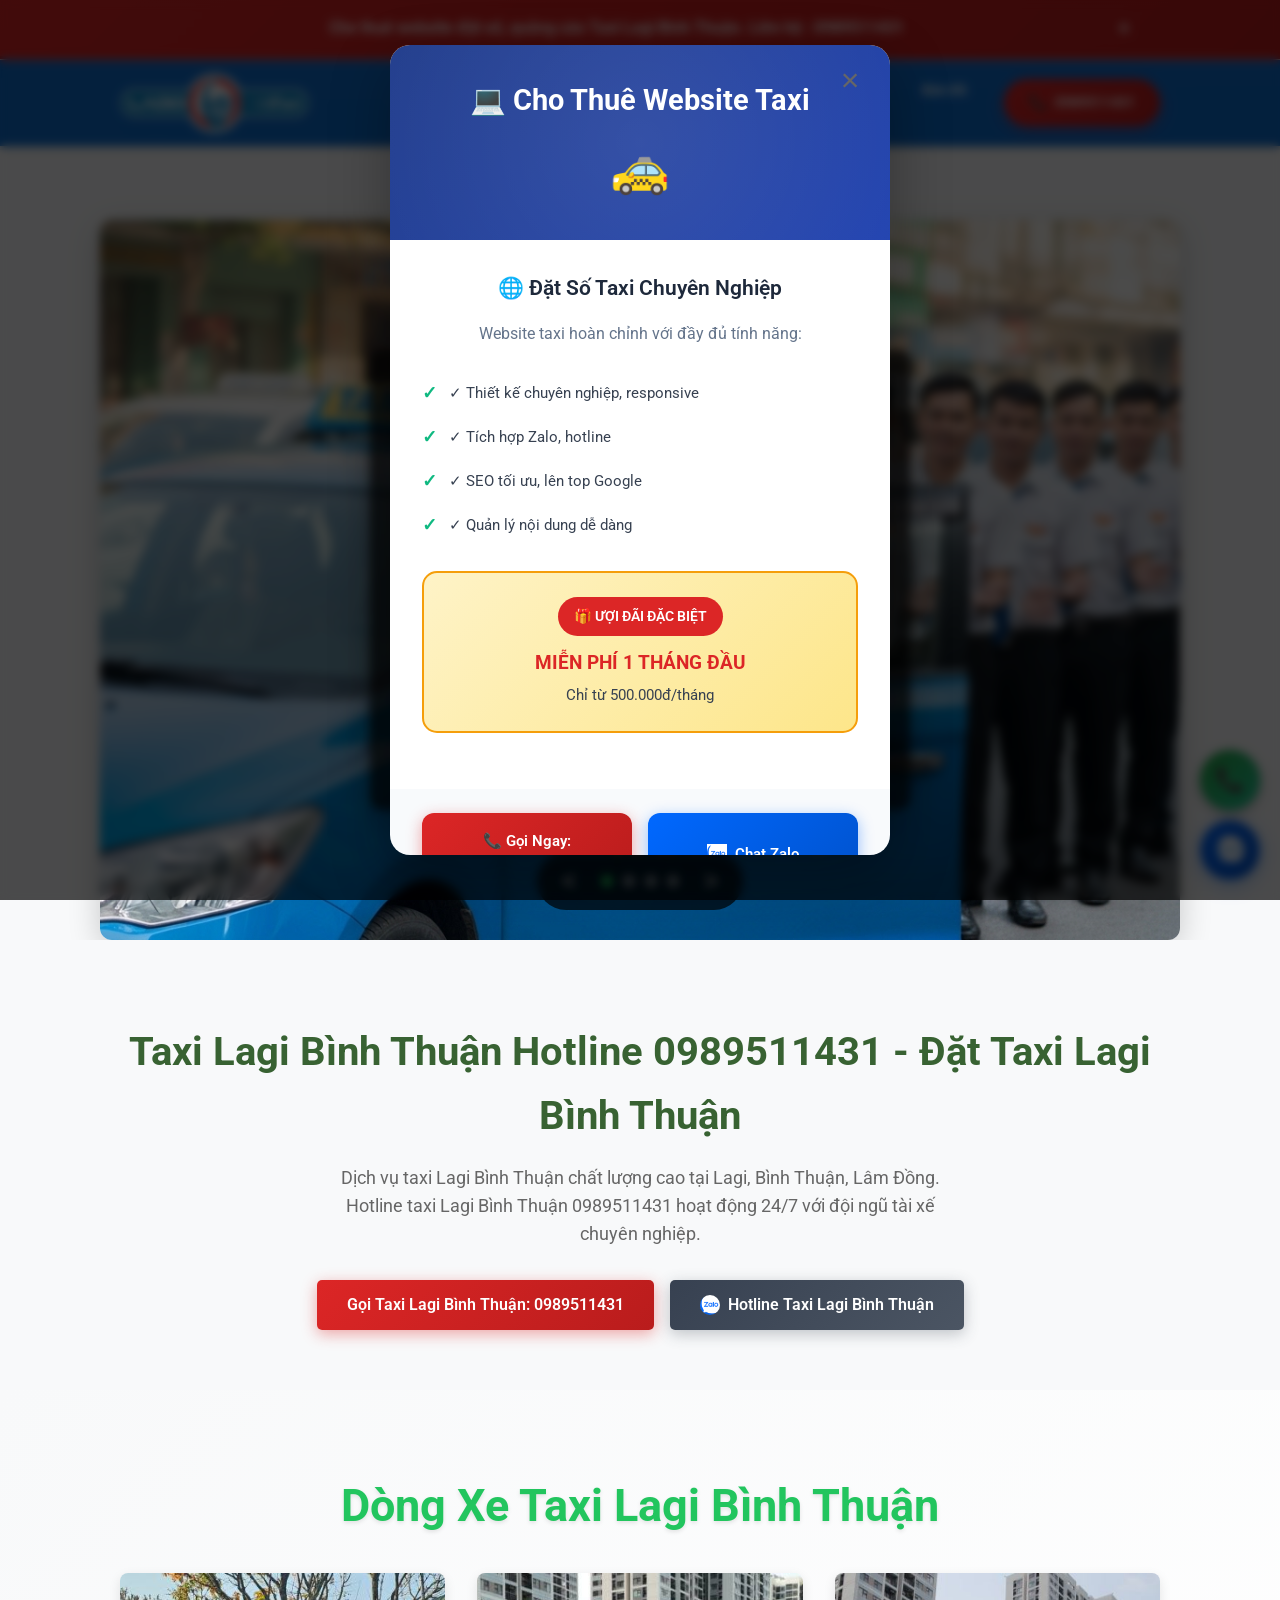
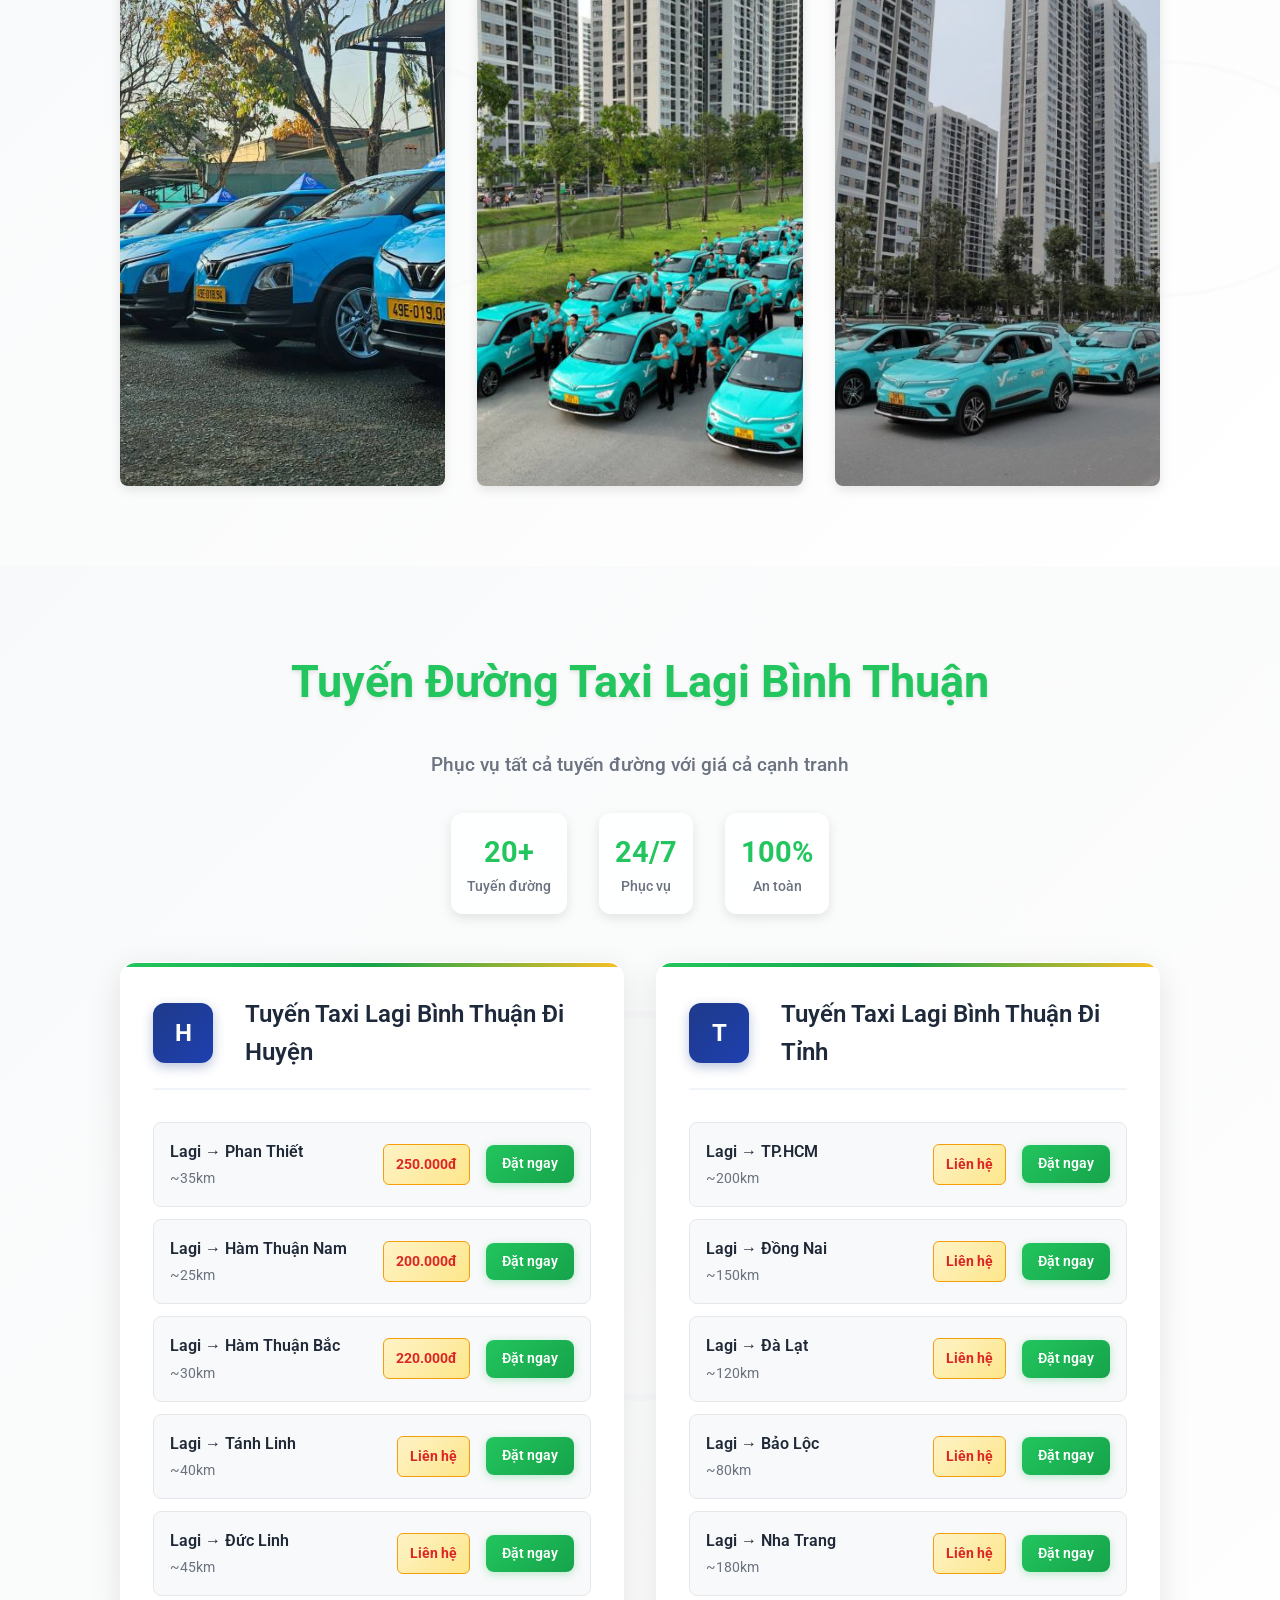
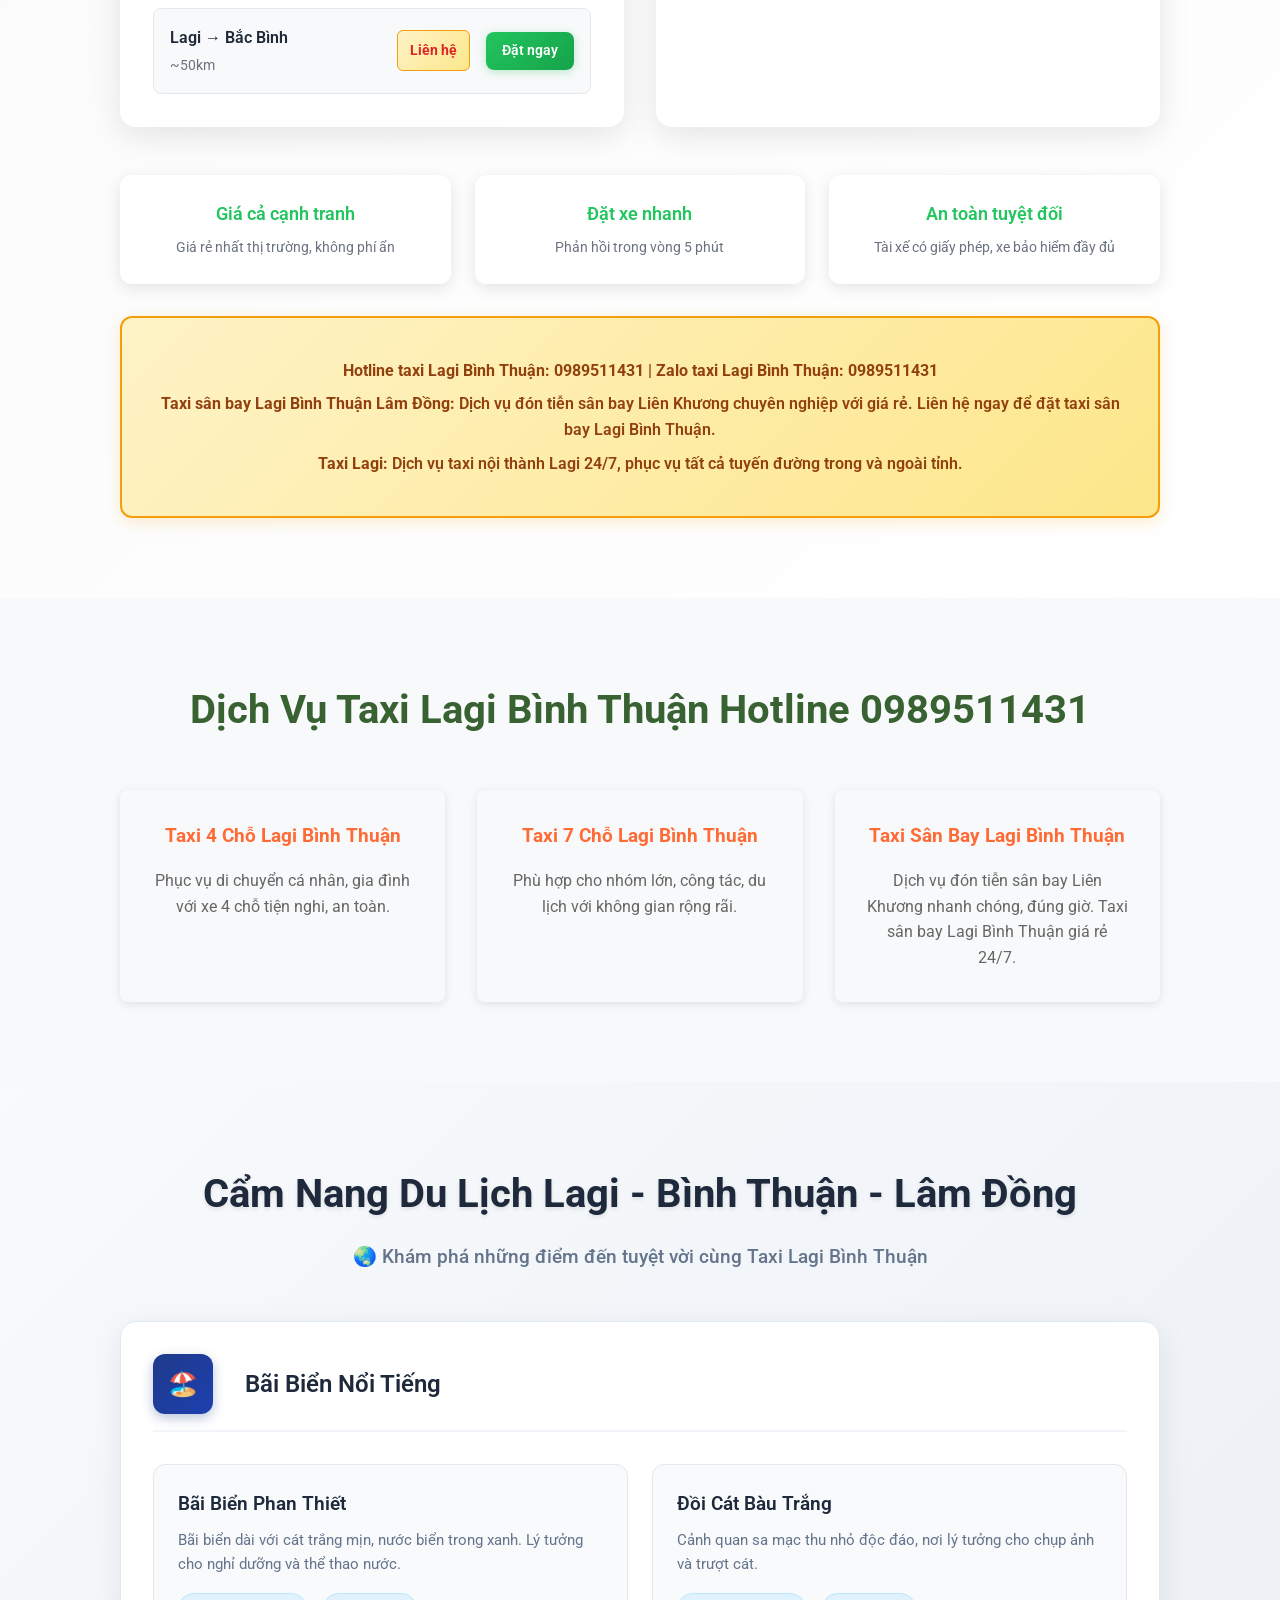
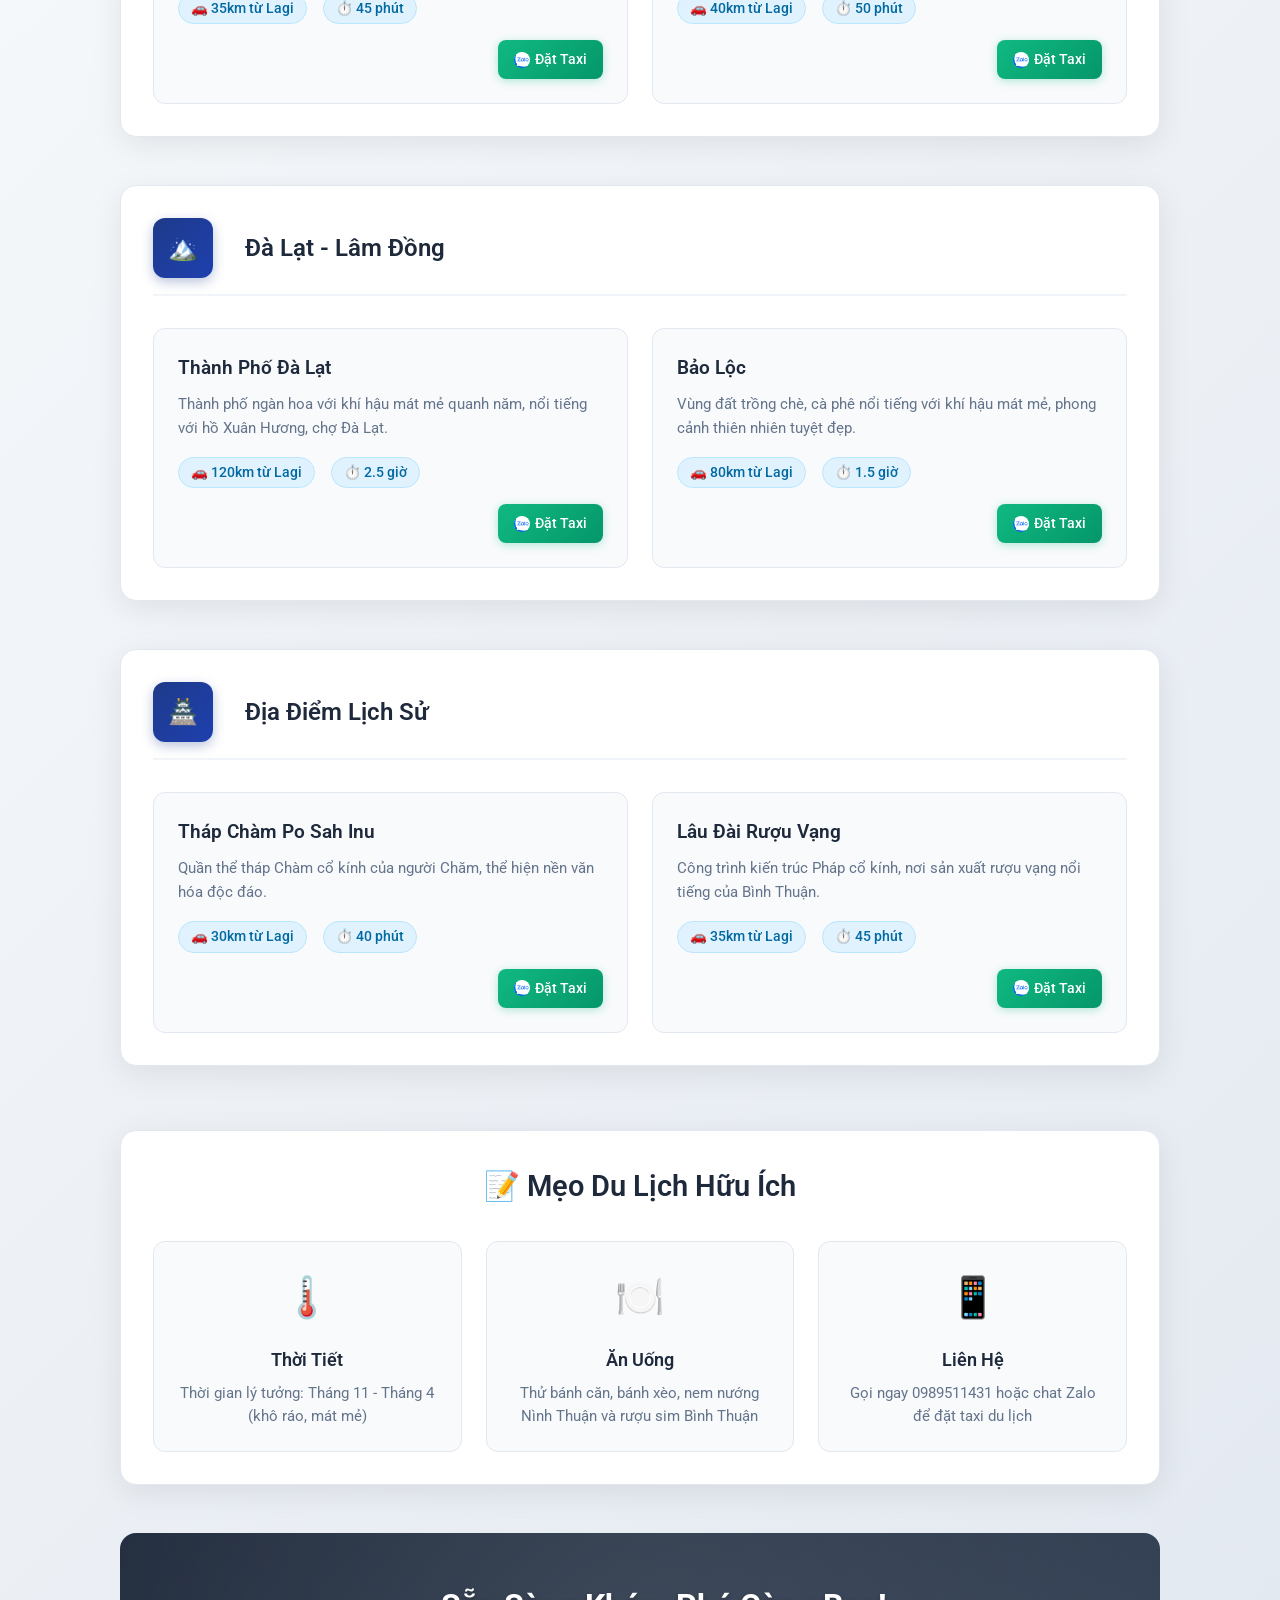
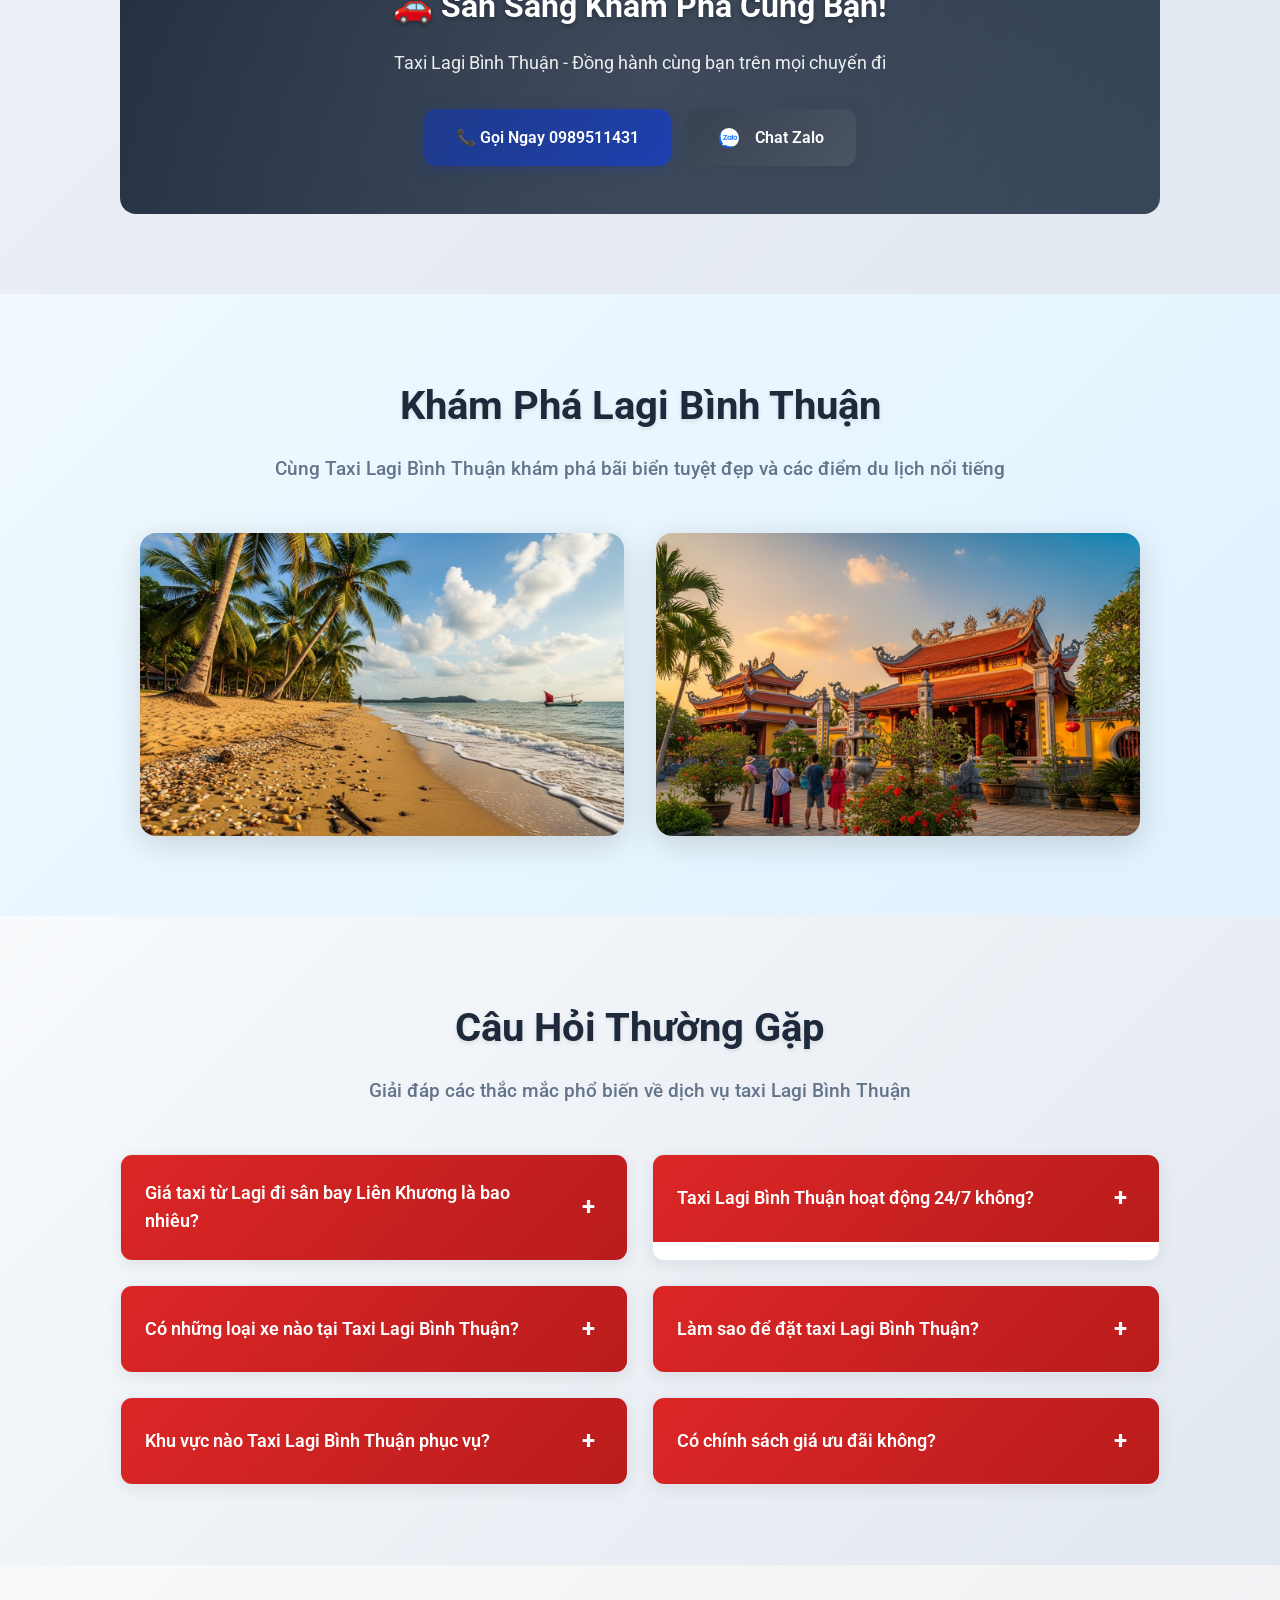
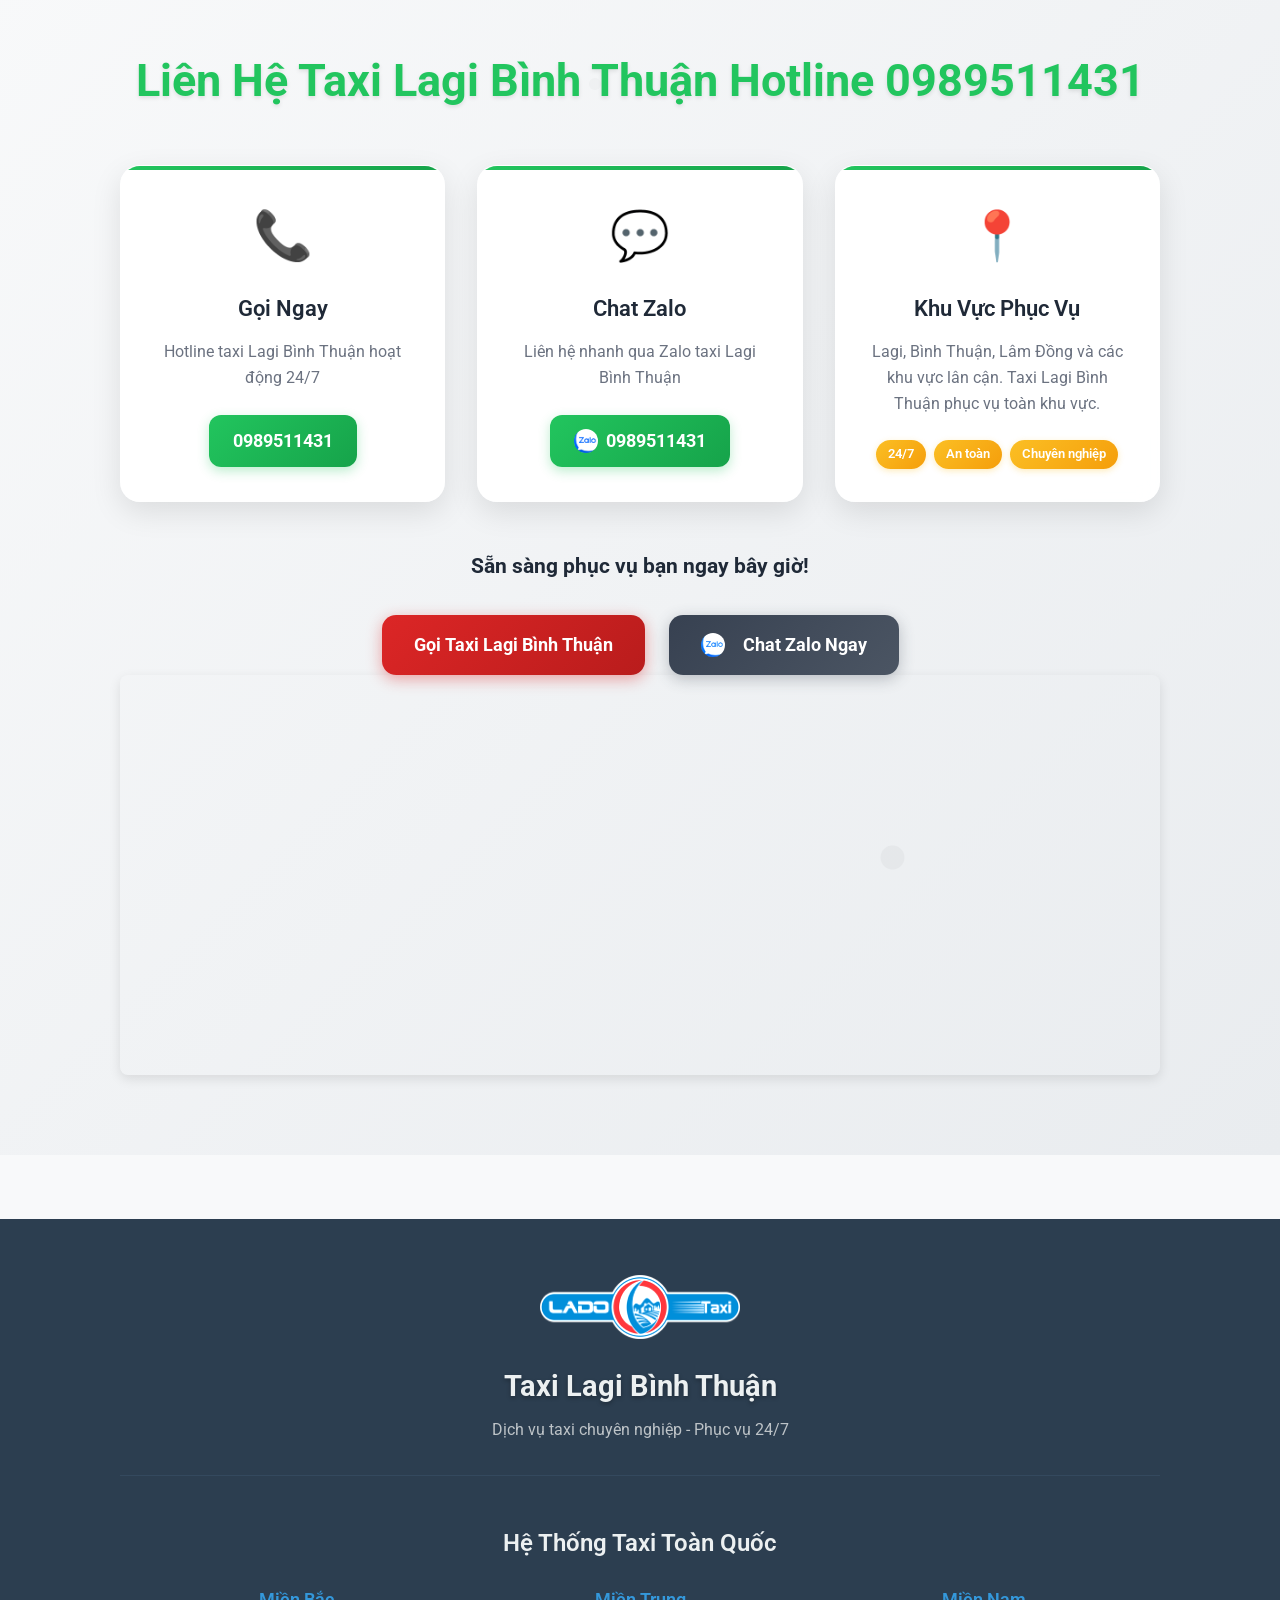
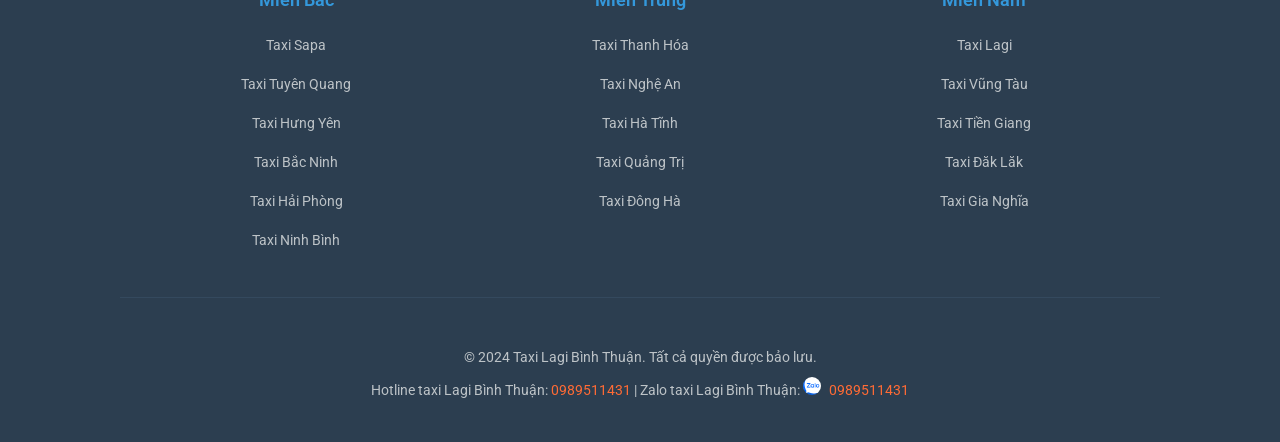
==== index.html @ 353d8f66 "add lagi" ====
i<!DOCTYPE html>
<html lang="vi">

<head>
    <meta charset="UTF-8">
    <meta name="viewport" content="width=device-width, initial-scale=1.0">
    <title>Số Taxi Lagi Bình Thuận - Taxi Lagi Bình Thuận Lâm Đồng Hotline 0989511431 | Đặt Taxi Lagi</title>
    <meta name="description"
        content="Số Taxi Lagi Bình Thuận 0989511431 - Taxi Lagi Bình Thuận Lâm Đồng chuyên nghiệp. Đặt taxi Lagi 24/7 tại Lagi, Bình Thuận, Lâm Đồng. Dịch vụ đón tiễn sân bay, nội thành, tuyến huyện với giá rẻ. Hotline 0989511431.">
    <meta name="keywords"
        content="số taxi lagi bình thuận, taxi lagi bình thuận lâm đồng, hotline taxi lagi bình thuận, đặt taxi lagi bình thuận, taxi lagi, taxi bình thuận, taxi lâm đồng, taxi sân bay">
    <meta name="robots" content="index, follow">
    <link rel="canonical" href="https://taxilagi.vn/">
    <link rel="amphtml" href="./index.amp.html">
    <link rel="preconnect" href="https://fonts.googleapis.com">
    <link rel="preconnect" href="https://fonts.gstatic.com" crossorigin>
    <link href="https://fonts.googleapis.com/css2?family=Roboto:wght@300;400;500;700&display=swap" rel="stylesheet">
    <link rel="stylesheet" href="styles.css?v=1">
    <link rel="icon" href="./assets/images/logo_01.png" type="image/png">
    <link rel="apple-touch-icon" href="./assets/images/logo_01.png">
    <meta name="google-site-verification" content="6LZp0FTKbeqHeL1BxJESJNevEam851pwO8Pg2lVCARI" />
    <!-- Structured Data JSON-LD for LocalBusiness -->
    <script type="application/ld+json">
    {
      "@context": "https://schema.org",
      "@type": "LocalBusiness",
      "name": "Taxi Lagi Bình Thuận",
      "description": "Dịch vụ taxi chuyên nghiệp tại Lagi, Bình Thuận, Lâm Đồng với hotline 0989511431",
      "url": "https://taxilagi.vn/",
      "telephone": "+84-989-511-431",
      "address": {
        "@type": "PostalAddress",
        "streetAddress": "105 Lê Minh Công, Phước Lộc, Lagi",
        "addressLocality": "Lagi",
        "addressRegion": "Bình Thuận",
        "postalCode": "77000",
        "addressCountry": "VN"
      },
      "geo": {
        "@type": "GeoCoordinates",
        "latitude": 10.6667,
        "longitude": 107.7833
      },
      "openingHours": "Mo-Sa 00:00-23:59",
      "priceRange": "$$",
      "aggregateRating": {
        "@type": "AggregateRating",
        "ratingValue": "4.8",
        "reviewCount": "150"
      },
      "serviceArea": {
        "@type": "Place",
        "name": "Lagi, Bình Thuận, Lâm Đồng và các khu vực lân cận"
      },
      "offers": [
        {
          "@type": "Offer",
          "name": "Taxi Nội Thành",
          "description": "Dịch vụ taxi trong thị xã Lagi"
        },
        {
          "@type": "Offer",
          "name": "Taxi Sân Bay",
          "description": "Đón tiễn sân bay Liên Khương"
        },
        {
          "@type": "Offer",
          "name": "Taxi Tuyến Huyện",
          "description": "Dịch vụ taxi đến các huyện lân cận"
        }
      ],
      "contactPoint": {
        "@type": "ContactPoint",
        "telephone": "+84-989-511-431",
        "contactType": "customer service",
        "availableLanguage": "Vietnamese",
        "hoursAvailable": "Mo-Sa 00:00-23:59"
      },
      "sameAs": [
        "https://zalo.me/0989511431",
        "https://taxilagi.vn/"
      ]
    }
    </script>

    <!-- Additional JSON-LD for Phone Display -->
    <script type="application/ld+json">
    {
      "@context": "https://schema.org",
      "@type": "Organization",
      "name": "Taxi Lagi Bình Thuận",
      "url": "https://taxilagi.vn/",
      "telephone": "+84-989-511-431",
      "contactPoint": {
        "@type": "ContactPoint",
        "telephone": "+84-989-511-431",
        "contactType": "Taxi Service Hotline",
        "areaServed": "VN",
        "availableLanguage": "Vietnamese"
      }
    }
    </script>

    <!-- JSON-LD for Service with Phone -->
    <script type="application/ld+json">
    {
      "@context": "https://schema.org",
      "@type": "Service",
      "name": "Dịch vụ Taxi Lagi Bình Thuận",
      "description": "Taxi Lagi Bình Thuận - Dịch vứ taxi chuyên nghiệp với hotline 0989511431",
      "provider": {
        "@type": "LocalBusiness",
        "name": "Taxi Lagi Bình Thuận",
        "telephone": "+84-989-511-431"
      },
      "areaServed": {
        "@type": "Place",
        "name": "Lagi, Bình Thuận, Lâm Đồng và các khu vực lân cận"
      },
      "serviceType": "Taxi Service"
    }
    </script>

    <!-- FAQ Schema JSON-LD -->
    <script type="application/ld+json">
    {
      "@context": "https://schema.org",
      "@type": "FAQPage",
      "mainEntity": [
        {
          "@type": "Question",
          "name": "Giá taxi từ Lagi đi sân bay Liên Khương là bao nhiêu?",
          "acceptedAnswer": {
            "@type": "Answer",
            "text": "Giá taxi từ Lagi đi sân bay Liên Khương khoảng 800.000 - 1.200.000đ tùy loại xe. Thời gian di chuyển khoảng 2.5-3 giờ. Liên hệ 0989511431 để được báo giá chính xác."
          }
        },
        {
          "@type": "Question",
          "name": "Taxi Lagi Bình Thuận hoạt động 24/7 không?",
          "acceptedAnswer": {
            "@type": "Answer",
            "text": "Có, dịch vụ taxi Lagi Bình Thuận hoạt động 24/7 tất cả các ngày trong tuần. Bạn có thể gọi hotline 0989511431 bất cứ lúc nào để đặt xe."
          }
        },
        {
          "@type": "Question",
          "name": "Có những loại xe nào tại Taxi Lagi Bình Thuận?",
          "acceptedAnswer": {
            "@type": "Answer",
            "text": "Chúng tôi có đầy đủ các loại xe: Taxi 4 chỗ (sedan), taxi 7 chỗ (SUV/MPV) và xe 16 chỗ cho nhóm đông người. Tất cả đều được bảo dưỡng định kỳ và có điều hòa."
          }
        },
        {
          "@type": "Question",
          "name": "Làm sao để đặt taxi Lagi Bình Thuận?",
          "acceptedAnswer": {
            "@type": "Answer",
            "text": "Bạn có thể đặt xe qua: 1) Gọi hotline 0989511431, 2) Nhắn tin Zalo 0989511431, 3) Đặt trực tiếp tại địa chỉ 105 Lê Minh Công, Phước Lộc, Lagi."
          }
        },
        {
          "@type": "Question",
          "name": "Khu vực nào Taxi Lagi Bình Thuận phục vụ?",
          "acceptedAnswer": {
            "@type": "Answer",
            "text": "Chúng tôi phục vụ toàn bộ Lagi, Bình Thuận, Lâm Đồng và các khu vực lân cận. Bao gồm: nội thành, tuyến huyện, đón tiễn sân bay và tour du lịch."
          }
        },
        {
          "@type": "Question",
          "name": "Có chính sách giá ưu đãi không?",
          "acceptedAnswer": {
            "@type": "Answer",
            "text": "Có, chúng tôi có giá ưu đãi cho khách hàng thân thiết, đặt xe theo nhóm và các chuyến đi dài ngày. Liên hệ 0989511431 để được tư vấn giá tốt nhất."
          }
        }
      ]
    }
    </script>

    <!-- Open Graph Meta Tags -->
    <meta property="og:type" content="website">
    <meta property="og:title"
        content="Số Taxi Lagi Bình Thuận - Taxi Lagi Bình Thuận Lâm Đồng Hotline 0989511431 | Đặt Taxi Lagi">
    <meta property="og:description"
        content="Số Taxi Lagi Bình Thuận 0989511431 - Taxi Lagi Bình Thuận Lâm Đồng chuyên nghiệp. Đặt taxi Lagi 24/7 tại Lagi, Bình Thuận, Lâm Đồng. Dịch vụ đón tiễn sân bay, nội thành, tuyến huyện với giá rẻ.">
    <meta property="og:url" content="https://taxilagi.vn/">
    <meta property="og:image" content="./assets/images/logo_01.png">
    <meta property="og:image:width" content="1200">
    <meta property="og:image:height" content="630">
    <meta property="og:site_name" content="Taxi Lagi Bình Thuận">
    <meta property="og:locale" content="vi_VN">

    <!-- Twitter Cards Meta Tags -->
    <meta name="twitter:card" content="summary_large_image">
    <meta name="twitter:title"
        content="Số Taxi Lagi Bình Thuận - Taxi Lagi Bình Thuận Lâm Đồng Hotline 0989511431 | Đặt Taxi Lagi">
    <meta name="twitter:description"
        content="Số Taxi Lagi Bình Thuận 0989511431 - Taxi Lagi Bình Thuận Lâm Đồng chuyên nghiệp. Đặt taxi Lagi 24/7 tại Lagi, Bình Thuận, Lâm Đồng. Dịch vụ đón tiễn sân bay, nội thành, tuyến huyện với giá rẻ.">
    <meta name="twitter:image" content="./assets/images/logo_01.png">
    <meta name="twitter:site" content="@taxilagi">

    <!-- Google tag (gtag.js) -->
    <script async src="https://www.googletagmanager.com/gtag/js?id=G-SDT6K5YHJL"></script>
    <script>
        window.dataLayer = window.dataLayer || [];
        function gtag() { dataLayer.push(arguments); }
        gtag('js', new Date());

        gtag('config', 'G-SDT6K5YHJL');
    </script>
</head>

<body>
    <h1 style="display:none;">Số Taxi Lagi Bình Thuận - Taxi Lagi Bình Thuận Lâm Đồng Hotline 0989511431</h1>

    <!-- Notification Banner -->
    <div id="notification-banner" class="notification-banner">
        <div class="container">
            <div class="notification-content">
                <span class="notification-text">Cho thuê website đặt số, quảng cáo Taxi Lagi Bình Thuận. Liên hệ :
                    0989511431</span>
                <button class="notification-close" aria-label="Đóng thông báo">&times;</button>
            </div>
        </div>
    </div>

    <header>
        <div class="container">
            <h1 class="logo" id="company-name" alt="Taxi Lagi Bình Thuận Logo" title="Taxi Lagi Bình Thuận - Logo">
                <img src="./assets/images/logo_01.png" alt="Taxi Lagi Bình Thuận Logo" title="Taxi Lagi Bình Thuận - Logo">
            </h1>
            <nav>
                <ul>
                    <li><a href="#fleet">Dòng Xe</a></li>
                    <li><a href="#routes">Tuyến Đường</a></li>
                    <li><a href="#faq">Câu Hỏi</a></li>
                    <li><a href="#contact">Liên Hệ</a></li>
                    <li><a href="#map">Bản Đồ</a></li>
                    <li><a href="tel:0989511431" class="hotline-btn-nav" style="background: linear-gradient(135deg, #dc2626, #b91c1c); color: white; padding: 12px 25px; border-radius: 25px; text-decoration: none; font-weight: 600; display: flex; align-items: center; gap: 8px; box-shadow: 0 4px 15px rgba(220, 38, 38, 0.4); transition: all 0.3s ease;">
                        <span>📞</span>
                        <span>0989511431</span>
                    </a></li>
                </ul>
                <div class="hamburger">
                    <span></span>
                    <span></span>
                    <span></span>
                </div>
            </nav>
        </div>
    </header>

    <!-- Breadcrumb Navigation -->
    <nav class="breadcrumb" aria-label="Breadcrumb">
        <div class="container">
            <ol class="breadcrumb-list">
                <li class="breadcrumb-item">
                    <a href="/" class="breadcrumb-link">
                        <span>🏠</span>
                        <span>Trang chủ</span>
                    </a>
                </li>
                <li class="breadcrumb-item active">
                    <span class="breadcrumb-separator">/</span>
                    <span>Dịch vụ Taxi Lagi Bình Thuận</span>
                </li>
            </ol>
        </div>
    </nav>

    <!-- Hero Slider with Content Overlay for Desktop, Separate for Mobile -->
    <section id="home" class="hero">
        <div class="hero-slider">
            <div class="slide active">
                <img src="./assets/images/banner01.jpeg"
                    alt="Taxi Lagi Bình Thuận - Số Taxi Lagi Bình Thuận Hotline 0989511431 - Đặt Taxi Lagi"
                    title="Taxi Lagi Bình Thuận - Liên hệ đặt quảng cáo SĐT Taxi tại toàn website"
                    sizes="(max-width: 768px) 100vw, 1080px">
                <!-- Content overlay for desktop -->
                <div class="slide-content desktop-only">
                    <h2>Taxi Lagi Bình Thuận - Hotline Taxi Lagi Bình Thuận 0989511431</h2>
                    <p>Dịch vụ taxi Lagi Bình Thuận chất lượng cao tại Lagi, Bình Thuận, Lâm Đồng. Hotline taxi Lagi Bình Thuận 0989511431
                        luôn sẵn sàng phục vụ 24/7.</p>
                    <div class="cta-buttons">
                        <a href="tel:0989511431" class="btn btn-primary">Gọi Taxi Lagi Bình Thuận</a>
                        <a href="https://zalo.me/0989511431" class="btn btn-secondary" target="_blank" rel="noopener">
                            <img src="./assets/images/zalo.png" alt="Zalo - Taxi Lagi Bình Thuận" loading="lazy">
                            Chat Zalo
                        </a>
                    </div>
                </div>
                <!-- Content overlay for mobile -->
                <div class="slide-content mobile-only">
                    <h2>Taxi Lagi Bình Thuận - Hotline Taxi Lagi Bình Thuận 0989511431</h2>
                    <p>Dịch vụ taxi Lagi Bình Thuận chất lượng cao tại Lagi, Bình Thuận, Lâm Đồng. Hotline taxi Lagi Bình Thuận 0989511431
                        luôn sẵn sàng phục vụ 24/7.</p>
                    <div class="cta-buttons">
                        <a href="tel:0989511431" class="btn btn-primary">Gọi Taxi Lagi Bình Thuận</a>
                        <a href="https://zalo.me/0989511431" class="btn btn-secondary" target="_blank" rel="noopener">
                            <img src="./assets/images/zalo.png" alt="Zalo - Taxi Lagi Bình Thuận" loading="lazy">
                            Chat Zalo
                        </a>
                    </div>
                </div>
            </div>
            <div class="slide">
                <img src="./assets/images/banner02.webp"
                    alt="Taxi chuyên nghiệp Lagi Bình Thuận - Taxi Lagi - Taxi Lagi Bình Thuận" loading="lazy">
                <div class="slide-content desktop-only">
                    <h2>Taxi Chuyên Nghiệp Lagi Bình Thuận - Taxi Lagi</h2>
                    <p>Đội ngũ tài xế giàu kinh nghiệm, phương tiện hiện đại, phục vụ tận tâm. Taxi Lagi Bình Thuận chuyên nghiệp.
                    </p>
                    <div class="cta-buttons">
                        <a href="tel:0989511431" class="btn btn-primary">Gọi Taxi Lagi Bình Thuận</a>
                        <a href="https://zalo.me/0989511431" class="btn btn-secondary" target="_blank" rel="noopener">
                            <img src="./assets/images/zalo.png" alt="Zalo - Taxi Lagi Bình Thuận" loading="lazy">
                            Chat Zalo
                        </a>
                    </div>
                </div>
                <div class="slide-content mobile-only">
                    <h2>Taxi Chuyên Nghiệp Lagi Bình Thuận - Taxi Lagi</h2>
                    <p>Đội ngũ tài xế giàu kinh nghiệm, phương tiện hiện đại, phục vụ tận tâm. Taxi Lagi Bình Thuận chuyên nghiệp.
                    </p>
                    <div class="cta-buttons">
                        <a href="tel:0989511431" class="btn btn-primary">Gọi Taxi Lagi Bình Thuận</a>
                        <a href="https://zalo.me/0989511431" class="btn btn-secondary" target="_blank" rel="noopener">
                            <img src="./assets/images/zalo.png" alt="Zalo - Taxi Lagi Bình Thuận" loading="lazy">
                            Chat Zalo
                        </a>
                    </div>
                </div>
            </div>
            <div class="slide">
                <img src="./assets/lagi1.jpeg"
                    alt="Bãi biển Lagi Bình Thuận - Taxi Lagi Bình Thuận dẫn bạn khám phá vẻ đẹp biển cả" loading="lazy">
                <div class="slide-content desktop-only">
                    <h2>Khám Phá Bãi Biển Lagi Bình Thuận</h2>
                    <p>Cùng Taxi Lagi Bình Thuận khám phá những bãi biển tuyệt đẹp, nước biển trong xanh và cát trắng mịn. Dịch vụ đưa đón chuyên nghiệp, an toàn.</p>
                    <div class="cta-buttons">
                        <a href="tel:0989511431" class="btn btn-primary">Đặt Taxi Lagi Bình Thuận</a>
                        <a href="https://zalo.me/0989511431" class="btn btn-secondary" target="_blank" rel="noopener">
                            <img src="./assets/images/zalo.png" alt="Zalo - Taxi Lagi Bình Thuận" loading="lazy">
                            Liên Hệ
                        </a>
                    </div>
                </div>
                <div class="slide-content mobile-only">
                    <h2>Khám Phá Bãi Biển Lagi Bình Thuận</h2>
                    <p>Cùng Taxi Lagi Bình Thuận khám phá những bãi biển tuyệt đẹp, nước biển trong xanh và cát trắng mịn. Dịch vụ đưa đón chuyên nghiệp, an toàn.</p>
                    <div class="cta-buttons">
                        <a href="tel:0989511431" class="btn btn-primary">Đặt Taxi Lagi Bình Thuận</a>
                        <a href="https://zalo.me/0989511431" class="btn btn-secondary" target="_blank" rel="noopener">
                            <img src="./assets/images/zalo.png" alt="Zalo - Taxi Lagi Bình Thuận" loading="lazy">
                            Liên Hệ
                        </a>
                    </div>
                </div>
            </div>
            <div class="slide">
                <img src="./assets/dulich1.jpeg"
                    alt="Du lịch Lagi Bình Thuận Lâm Đồng - Taxi du lịch chuyên nghiệp" loading="lazy">
                <div class="slide-content desktop-only">
                    <h2>Tour Du Lịch Lagi Bình Thuận</h2>
                    <p>Khám phá văn hóa, lịch sử và thiên nhiên tuyệt đẹp của Lagi, Bình Thuận, Lâm Đồng. Dịch vụ taxi tour chuyên nghiệp.</p>
                    <div class="cta-buttons">
                        <a href="tel:0989511431" class="btn btn-primary">Đặt Tour Taxi</a>
                        <a href="https://zalo.me/0989511431" class="btn btn-secondary" target="_blank" rel="noopener">
                            <img src="./assets/images/zalo.png" alt="Zalo - Taxi Lagi Bình Thuận" loading="lazy">
                            Tư Vấn Tour
                        </a>
                    </div>
                </div>
                <div class="slide-content mobile-only">
                    <h2>Tour Du Lịch Lagi Bình Thuận</h2>
                    <p>Khám phá văn hóa và thiên nhiên tuyệt đẹp của Lagi, Bình Thuận, Lâm Đồng.</p>
                    <div class="cta-buttons">
                        <a href="tel:0989511431" class="btn btn-primary">Đặt Tour Taxi</a>
                        <a href="https://zalo.me/0989511431" class="btn btn-secondary" target="_blank" rel="noopener">
                            <img src="./assets/images/zalo.png" alt="Zalo - Taxi Lagi Bình Thuận" loading="lazy">
                            Tư Vấn Tour
                        </a>
                    </div>
                </div>
            </div>
        </div>

        <!-- Slider Navigation -->
        <div class="slider-nav">
            <button class="slider-prev"><</button>
            <div class="slider-dots">
                <span class="dot active" data-slide="0"></span>
                <span class="dot" data-slide="1"></span>
                <span class="dot" data-slide="2"></span>
                <span class="dot" data-slide="3"></span>
            </div>
            <button class="slider-next">></button>
        </div>
    </section>

    <!-- Separate Welcome Section for Desktop -->
    <section class="welcome-section desktop-only">
        <div class="container">
            <div class="welcome-content">
                <h2 id="slide-title">Taxi Lagi Bình Thuận Hotline 0989511431 - Đặt Taxi Lagi Bình Thuận</h2>
                <p id="slide-description">Dịch vụ taxi Lagi Bình Thuận chất lượng cao tại Lagi, Bình Thuận, Lâm Đồng. Hotline taxi
                    Lagi Bình Thuận 0989511431 hoạt động 24/7 với đội ngũ tài xế chuyên nghiệp.</p>
                <div class="cta-buttons">
                    <a href="tel:0989511431" class="btn btn-primary" id="call-button">Gọi Taxi Lagi Bình Thuận:
                        0989511431</a>
                    <a href="https://zalo.me/0989511431" class="btn btn-secondary" target="_blank" rel="noopener"
                        id="zalo-button">
                        <img src="./assets/images/zalo.png" alt="Zalo - Taxi Lagi Bình Thuận" loading="lazy">
                        Hotline Taxi Lagi Bình Thuận
                    </a>
                </div>
            </div>
        </div>
    </section>

    <section id="routes" class="routes">
        <div class="container">
            <h2>Dòng Xe Taxi Lagi Bình Thuận</h2>
            <div class="fleet-grid">
                <div class="fleet-item">
                    <div class="fleet-image">
                        <img src="./assets/images/xe1.jpg"
                            alt="Xe 7 chỗ Taxi Lagi Bình Thuận" loading="lazy">
                    </div>
                    <div class="fleet-info">
                        <h3>Xe 7 Chỗ Taxi Lagi Bình Thuận</h3>
                        <p>Phù hợp cho nhóm lớn, gia đình đông người, công tác với không gian rộng rãi thoải mái. Taxi
                            Lagi Bình Thuận 7 chỗ giá rẻ.</p>
                        <a href="https://zalo.me/0989511431" class="fleet-link" target="_blank" rel="noopener">
                            <img src="./assets/images/zalo.png" alt="Zalo - Taxi Lagi Bình Thuận"
                                style="width: 20px; height: 20px; margin-right: 8px; border-radius: 50;">
                            Đặt Xe 7 Chỗ
                        </a>
                    </div>
                </div>
                <div class="fleet-item">
                    <div class="fleet-image">
                        <img src="./assets/images/xe2.jpg"
                            alt="Xe 5 chỗ Taxi Lagi Bình Thuận" loading="lazy">
                    </div>
                    <div class="fleet-info">
                        <h3>Xe 5 Chỗ Taxi Lagi Bình Thuận</h3>
                        <p>Lý tưởng cho cá nhân, cặp đôi hoặc nhóm nhỏ với sự tiện nghi và thoải mái. Taxi Lagi Bình
                            Thuận 5 chỗ giá rẻ.</p>
                        <a href="https://zalo.me/0989511431" class="fleet-link" target="_blank" rel="noopener">
                            <img src="./assets/images/zalo.png" alt="Zalo - Taxi Lagi Bình Thuận"
                                style="width: 20px; height: 20px; margin-right: 8px; border-radius: 50;">
                            Đặt Xe 5 Chỗ
                        </a>
                    </div>
                </div>
                <div class="fleet-item">
                    <div class="fleet-image">
                        <img src="./assets/images/xe3.jpg"
                            alt="Xe 4 chỗ Taxi Lagi Bình Thuận" loading="lazy">
                    </div>
                    <div class="fleet-info">
                        <h3>Xe 4 Chỗ Taxi Lagi Bình Thuận</h3>
                        <p>Tiện lợi cho di chuyển cá nhân, giá cả phải chăng với chất lượng dịch vụ cao. Taxi Lagi Bình
                            Thuận 4 chỗ giá rẻ.</p>
                        <a href="https://zalo.me/0989511431" class="fleet-link" target="_blank" rel="noopener">
                            <img src="./assets/images/zalo.png" alt="Zalo - Taxi Lagi Bình Thuận"
                                style="width: 20px; height: 20px; margin-right: 8px; border-radius: 50;">
                            Đặt Xe 4 Chỗ
                        </a>
                    </div>
                </div>
            </div>
        </div>
    </section>

    <section id="fleet" class="routes">
        <div class="container">
            <h2>Tuyến Đường Taxi Lagi Bình Thuận</h2>
            <div class="routes-intro">
                <p class="routes-subtitle">Phục vụ tất cả tuyến đường với giá cả cạnh tranh</p>
                <div class="route-stats">
                    <div class="stat-item">
                        <span class="stat-number">20+</span>
                        <span class="stat-label">Tuyến đường</span>
                    </div>
                    <div class="stat-item">
                        <span class="stat-number">24/7</span>
                        <span class="stat-label">Phục vụ</span>
                    </div>
                    <div class="stat-item">
                        <span class="stat-number">100%</span>
                        <span class="stat-label">An toàn</span>
                    </div>
                </div>
            </div>
            <div class="routes-grid">
                <div class="route-category">
                    <div class="category-header">
                        <div class="category-icon">H</div>
                        <h3>Tuyến Taxi Lagi Bình Thuận Đi Huyện</h3>
                    </div>
                    <div class="route-list">
                        <div class="route-item">
                            <div class="route-info">
                                <span class="route-name">Lagi → Phan Thiết</span>
                                <span class="route-distance">~35km</span>
                            </div>
                            <div class="route-action">
                                <span class="route-price">250.000đ</span>
                                <a href="https://zalo.me/0989511431" class="route-book-btn" target="_blank"
                                    rel="noopener">
                                    Đặt ngay
                                </a>
                            </div>
                        </div>
                        <div class="route-item">
                            <div class="route-info">
                                <span class="route-name">Lagi → Hàm Thuận Nam</span>
                                <span class="route-distance">~25km</span>
                            </div>
                            <div class="route-action">
                                <span class="route-price">200.000đ</span>
                                <a href="https://zalo.me/0989511431" class="route-book-btn" target="_blank"
                                    rel="noopener">
                                    Đặt ngay
                                </a>
                            </div>
                        </div>
                        <div class="route-item">
                            <div class="route-info">
                                <span class="route-name">Lagi → Hàm Thuận Bắc</span>
                                <span class="route-distance">~30km</span>
                            </div>
                            <div class="route-action">
                                <span class="route-price">220.000đ</span>
                                <a href="https://zalo.me/0989511431" class="route-book-btn" target="_blank"
                                    rel="noopener">
                                    Đặt ngay
                                </a>
                            </div>
                        </div>
                        <div class="route-item">
                            <div class="route-info">
                                <span class="route-name">Lagi → Tánh Linh</span>
                                <span class="route-distance">~40km</span>
                            </div>
                            <div class="route-action">
                                <span class="route-price">Liên hệ</span>
                                <a href="https://zalo.me/0989511431" class="route-book-btn" target="_blank"
                                    rel="noopener">
                                    Đặt ngay
                                </a>
                            </div>
                        </div>
                        <div class="route-item">
                            <div class="route-info">
                                <span class="route-name">Lagi → Đức Linh</span>
                                <span class="route-distance">~45km</span>
                            </div>
                            <div class="route-action">
                                <span class="route-price">Liên hệ</span>
                                <a href="https://zalo.me/0989511431" class="route-book-btn" target="_blank"
                                    rel="noopener">
                                    Đặt ngay
                                </a>
                            </div>
                        </div>
                        <div class="route-item">
                            <div class="route-info">
                                <span class="route-name">Lagi → Bắc Bình</span>
                                <span class="route-distance">~50km</span>
                            </div>
                            <div class="route-action">
                                <span class="route-price">Liên hệ</span>
                                <a href="https://zalo.me/0989511431" class="route-book-btn" target="_blank"
                                    rel="noopener">
                                    Đặt ngay
                                </a>
                            </div>
                        </div>
                    </div>
                </div>
                <div class="route-category">
                    <div class="category-header">
                        <div class="category-icon">T</div>
                        <h3>Tuyến Taxi Lagi Bình Thuận Đi Tỉnh</h3>
                    </div>
                    <div class="route-list">
                        <div class="route-item">
                            <div class="route-info">
                                <span class="route-name">Lagi → TP.HCM</span>
                                <span class="route-distance">~200km</span>
                            </div>
                            <div class="route-action">
                                <span class="route-price">Liên hệ</span>
                                <a href="https://zalo.me/0989511431" class="route-book-btn" target="_blank"
                                    rel="noopener">
                                    Đặt ngay
                                </a>
                            </div>
                        </div>
                        <div class="route-item">
                            <div class="route-info">
                                <span class="route-name">Lagi → Đồng Nai</span>
                                <span class="route-distance">~150km</span>
                            </div>
                            <div class="route-action">
                                <span class="route-price">Liên hệ</span>
                                <a href="https://zalo.me/0989511431" class="route-book-btn" target="_blank"
                                    rel="noopener">
                                    Đặt ngay
                                </a>
                            </div>
                        </div>
                        <div class="route-item">
                            <div class="route-info">
                                <span class="route-name">Lagi → Đà Lạt</span>
                                <span class="route-distance">~120km</span>
                            </div>
                            <div class="route-action">
                                <span class="route-price">Liên hệ</span>
                                <a href="https://zalo.me/0989511431" class="route-book-btn" target="_blank"
                                    rel="noopener">
                                    Đặt ngay
                                </a>
                            </div>
                        </div>
                        <div class="route-item">
                            <div class="route-info">
                                <span class="route-name">Lagi → Bảo Lộc</span>
                                <span class="route-distance">~80km</span>
                            </div>
                            <div class="route-action">
                                <span class="route-price">Liên hệ</span>
                                <a href="https://zalo.me/0989511431" class="route-book-btn" target="_blank"
                                    rel="noopener">
                                    Đặt ngay
                                </a>
                            </div>
                        </div>
                        <div class="route-item">
                            <div class="route-info">
                                <span class="route-name">Lagi → Nha Trang</span>
                                <span class="route-distance">~180km</span>
                            </div>
                            <div class="route-action">
                                <span class="route-price">Liên hệ</span>
                                <a href="https://zalo.me/0989511431" class="route-book-btn" target="_blank"
                                    rel="noopener">
                                    Đặt ngay
                                </a>
                            </div>
                        </div>
                    </div>
                </div>

            </div>
            <div class="route-highlights">
                <div class="highlight-box">
                    <h4>Giá cả cạnh tranh</h4>
                    <p>Giá rẻ nhất thị trường, không phí ẩn</p>
                </div>
                <div class="highlight-box">
                    <h4>Đặt xe nhanh</h4>
                    <p>Phản hồi trong vòng 5 phút</p>
                </div>
                <div class="highlight-box">
                    <h4>An toàn tuyệt đối</h4>
                    <p>Tài xế có giấy phép, xe bảo hiểm đầy đủ</p>
                </div>
            </div>
            <div class="route-note">
                <p><strong>Hotline taxi Lagi Bình Thuận: 0989511431</strong> | <strong>Zalo taxi Lagi Bình Thuận:
                        0989511431</strong></p>
                <p><strong>Taxi sân bay Lagi Bình Thuận Lâm Đồng:</strong> Dịch vụ đón tiễn sân bay Liên Khương chuyên nghiệp với
                    giá rẻ. Liên hệ ngay để đặt taxi sân bay Lagi Bình Thuận.</p>
                <p><strong>Taxi Lagi:</strong> Dịch vụ taxi nội thành Lagi 24/7, phục vụ tất cả tuyến đường trong và
                    ngoài tỉnh.</p>
            </div>
        </div>
    </section>


    <section id="fleet" class="fleet">
        <div class="container">
            <h2>Dịch Vụ Taxi Lagi Bình Thuận Hotline 0989511431</h2>
            <div class="services-grid">
                <div class="service-item">
                    <h3>Taxi 4 Chỗ Lagi Bình Thuận</h3>
                    <p>Phục vụ di chuyển cá nhân, gia đình với xe 4 chỗ tiện nghi, an toàn.</p>
                </div>
                <div class="service-item">
                    <h3>Taxi 7 Chỗ Lagi Bình Thuận</h3>
                    <p>Phù hợp cho nhóm lớn, công tác, du lịch với không gian rộng rãi.</p>
                </div>
                <div class="service-item">
                    <h3>Taxi Sân Bay Lagi Bình Thuận</h3>
                    <p>Dịch vụ đón tiễn sân bay Liên Khương nhanh chóng, đúng giờ. Taxi sân bay Lagi Bình Thuận giá rẻ
                        24/7.</p>
                </div>
            </div>
        </div>
    </section>

    <!-- Travel Guide Section -->
    <section id="travel-guide" class="travel-guide">
        <div class="container">
            <h2>Cẩm Nang Du Lịch Lagi - Bình Thuận - Lâm Đồng</h2>
            <p class="section-subtitle">🌏 Khám phá những điểm đến tuyệt vời cùng Taxi Lagi Bình Thuận</p>
            
            <div class="travel-categories">
                <div class="travel-category">
                    <div class="category-header">
                        <div class="category-icon">🏖️</div>
                        <h3>Bãi Biển Nổi Tiếng</h3>
                    </div>
                    <div class="destinations-grid">
                        <div class="destination-item">
                            <div class="destination-info">
                                <h4>Bãi Biển Phan Thiết</h4>
                                <p>Bãi biển dài với cát trắng mịn, nước biển trong xanh. Lý tưởng cho nghỉ dưỡng và thể thao nước.</p>
                                <div class="destination-details">
                                    <span class="distance">🚗 35km từ Lagi</span>
                                    <span class="time">⏱️ 45 phút</span>
                                </div>
                            </div>
                            <div class="destination-action">
                                <a href="https://zalo.me/0989511431" class="destination-btn" target="_blank" rel="noopener">
                                    <img src="./assets/images/zalo.png" alt="Zalo" style="width: 16px; height: 16px; margin-right: 5px;">
                                    Đặt Taxi
                                </a>
                            </div>
                        </div>
                        <div class="destination-item">
                            <div class="destination-info">
                                <h4>Đồi Cát Bàu Trắng</h4>
                                <p>Cảnh quan sa mạc thu nhỏ độc đáo, nơi lý tưởng cho chụp ảnh và trượt cát.</p>
                                <div class="destination-details">
                                    <span class="distance">🚗 40km từ Lagi</span>
                                    <span class="time">⏱️ 50 phút</span>
                                </div>
                            </div>
                            <div class="destination-action">
                                <a href="https://zalo.me/0989511431" class="destination-btn" target="_blank" rel="noopener">
                                    <img src="./assets/images/zalo.png" alt="Zalo" style="width: 16px; height: 16px; margin-right: 5px;">
                                    Đặt Taxi
                                </a>
                            </div>
                        </div>
                    </div>
                </div>

                <div class="travel-category">
                    <div class="category-header">
                        <div class="category-icon">🏔️</div>
                        <h3>Đà Lạt - Lâm Đồng</h3>
                    </div>
                    <div class="destinations-grid">
                        <div class="destination-item">
                            <div class="destination-info">
                                <h4>Thành Phố Đà Lạt</h4>
                                <p>Thành phố ngàn hoa với khí hậu mát mẻ quanh năm, nổi tiếng với hồ Xuân Hương, chợ Đà Lạt.</p>
                                <div class="destination-details">
                                    <span class="distance">🚗 120km từ Lagi</span>
                                    <span class="time">⏱️ 2.5 giờ</span>
                                </div>
                            </div>
                            <div class="destination-action">
                                <a href="https://zalo.me/0989511431" class="destination-btn" target="_blank" rel="noopener">
                                    <img src="./assets/images/zalo.png" alt="Zalo" style="width: 16px; height: 16px; margin-right: 5px;">
                                    Đặt Taxi
                                </a>
                            </div>
                        </div>
                        <div class="destination-item">
                            <div class="destination-info">
                                <h4>Bảo Lộc</h4>
                                <p>Vùng đất trồng chè, cà phê nổi tiếng với khí hậu mát mẻ, phong cảnh thiên nhiên tuyệt đẹp.</p>
                                <div class="destination-details">
                                    <span class="distance">🚗 80km từ Lagi</span>
                                    <span class="time">⏱️ 1.5 giờ</span>
                                </div>
                            </div>
                            <div class="destination-action">
                                <a href="https://zalo.me/0989511431" class="destination-btn" target="_blank" rel="noopener">
                                    <img src="./assets/images/zalo.png" alt="Zalo" style="width: 16px; height: 16px; margin-right: 5px;">
                                    Đặt Taxi
                                </a>
                            </div>
                        </div>
                    </div>
                </div>

                <div class="travel-category">
                    <div class="category-header">
                        <div class="category-icon">🏯</div>
                        <h3>Địa Điểm Lịch Sử</h3>
                    </div>
                    <div class="destinations-grid">
                        <div class="destination-item">
                            <div class="destination-info">
                                <h4>Tháp Chàm Po Sah Inu</h4>
                                <p>Quần thể tháp Chàm cổ kính của người Chăm, thể hiện nền văn hóa độc đáo.</p>
                                <div class="destination-details">
                                    <span class="distance">🚗 30km từ Lagi</span>
                                    <span class="time">⏱️ 40 phút</span>
                                </div>
                            </div>
                            <div class="destination-action">
                                <a href="https://zalo.me/0989511431" class="destination-btn" target="_blank" rel="noopener">
                                    <img src="./assets/images/zalo.png" alt="Zalo" style="width: 16px; height: 16px; margin-right: 5px;">
                                    Đặt Taxi
                                </a>
                            </div>
                        </div>
                        <div class="destination-item">
                            <div class="destination-info">
                                <h4>Lâu Đài Rượu Vạng</h4>
                                <p>Công trình kiến trúc Pháp cổ kính, nơi sản xuất rượu vạng nổi tiếng của Bình Thuận.</p>
                                <div class="destination-details">
                                    <span class="distance">🚗 35km từ Lagi</span>
                                    <span class="time">⏱️ 45 phút</span>
                                </div>
                            </div>
                            <div class="destination-action">
                                <a href="https://zalo.me/0989511431" class="destination-btn" target="_blank" rel="noopener">
                                    <img src="./assets/images/zalo.png" alt="Zalo" style="width: 16px; height: 16px; margin-right: 5px;">
                                    Đặt Taxi
                                </a>
                            </div>
                        </div>
                    </div>
                </div>
            </div>

            <div class="travel-tips">
                <div class="tips-header">
                    <h3>📝 Mẹo Du Lịch Hữu Ích</h3>
                </div>
                <div class="tips-grid">
                    <div class="tip-item">
                        <div class="tip-icon">🌡️</div>
                        <h4>Thời Tiết</h4>
                        <p>Thời gian lý tưởng: Tháng 11 - Tháng 4 (khô ráo, mát mẻ)</p>
                    </div>
                    <div class="tip-item">
                        <div class="tip-icon">🍽️</div>
                        <h4>Ăn Uống</h4>
                        <p>Thử bánh căn, bánh xèo, nem nướng Nình Thuận và rượu sim Bình Thuận</p>
                    </div>
                    <div class="tip-item">
                        <div class="tip-icon">📱</div>
                        <h4>Liên Hệ</h4>
                        <p>Gọi ngay 0989511431 hoặc chat Zalo để đặt taxi du lịch</p>
                    </div>
                </div>
            </div>

            <div class="travel-cta">
                <div class="cta-content">
                    <h3>🚗 Sẵn Sàng Khám Phá Cùng Bạn!</h3>
                    <p>Taxi Lagi Bình Thuận - Đồng hành cùng bạn trên mọi chuyến đi</p>
                    <div class="cta-buttons">
                        <a href="tel:0989511431" class="btn btn-primary">📞 Gọi Ngay 0989511431</a>
                        <a href="https://zalo.me/0989511431" class="btn btn-secondary" target="_blank" rel="noopener">
                            <img src="./assets/images/zalo.png" alt="Zalo" style="width: 20px; height: 20px; margin-right: 8px;">
                            Chat Zalo
                        </a>
                    </div>
                </div>
            </div>
        </div>
    </section>

    <!-- Beach Gallery Section -->
    <section id="gallery" class="beach-gallery">
        <div class="container">
            <h2>Khám Phá Lagi Bình Thuận</h2>
            <p class="gallery-subtitle">Cùng Taxi Lagi Bình Thuận khám phá bãi biển tuyệt đẹp và các điểm du lịch nổi tiếng</p>
            <div class="gallery-grid">
                <div class="gallery-item">
                    <img src="./assets/lagi1.jpeg" alt="Bãi biển Lagi Bình Thuận" loading="lazy">
                    <div class="gallery-overlay">
                        <h3>Bãi Biển Lagi</h3>
                        <p>Nước biển trong xanh, cát trắng mịn</p>
                        <a href="tel:0989511431" class="gallery-btn">Gọi Taxi Đến Đây</a>
                    </div>
                </div>
                <div class="gallery-item">
                    <img src="./assets/dulich1.jpeg" alt="Du lịch Lagi Bình Thuận Lâm Đồng" loading="lazy">
                    <div class="gallery-overlay">
                        <h3>Điểm Du Lịch</h3>
                        <p>Khám phá văn hóa và thiên nhiên tuyệt đẹp</p>
                        <a href="tel:0989511431" class="gallery-btn">Book Tour Taxi</a>
                    </div>
                </div>
            </div>
        </div>
    </section>

    <!-- FAQ Section -->
    <section id="faq" class="faq">
        <div class="container">
            <h2>Câu Hỏi Thường Gặp</h2>
            <p class="faq-subtitle">Giải đáp các thắc mắc phổ biến về dịch vụ taxi Lagi Bình Thuận</p>
            
            <div class="faq-grid">
                <div class="faq-item">
                    <div class="faq-question">
                        <h3>Giá taxi từ Lagi đi sân bay Liên Khương là bao nhiêu?</h3>
                        <span class="faq-toggle">+</span>
                    </div>
                    <div class="faq-answer">
                        <p>Giá taxi từ Lagi đi sân bay Liên Khương khoảng 800.000 - 1.200.000đ tùy loại xe. Thời gian di chuyển khoảng 2.5-3 giờ. Liên hệ 0989511431 để được báo giá chính xác.</p>
                    </div>
                </div>
                
                <div class="faq-item">
                    <div class="faq-question">
                        <h3>Taxi Lagi Bình Thuận hoạt động 24/7 không?</h3>
                        <span class="faq-toggle">+</span>
                    </div>
                    <div class="faq-answer">
                        <p>Có, dịch vụ taxi Lagi Bình Thuận hoạt động 24/7 tất cả các ngày trong tuần. Bạn có thể gọi hotline 0989511431 bất cứ lúc nào để đặt xe.</p>
                    </div>
                </div>
                
                <div class="faq-item">
                    <div class="faq-question">
                        <h3>Có những loại xe nào tại Taxi Lagi Bình Thuận?</h3>
                        <span class="faq-toggle">+</span>
                    </div>
                    <div class="faq-answer">
                        <p>Chúng tôi có đầy đủ các loại xe: Taxi 4 chỗ (sedan), taxi 7 chỗ (SUV/MPV) và xe 16 chỗ cho nhóm đông người. Tất cả đều được bảo dưỡng định kỳ và có điều hòa.</p>
                    </div>
                </div>
                
                <div class="faq-item">
                    <div class="faq-question">
                        <h3>Làm sao để đặt taxi Lagi Bình Thuận?</h3>
                        <span class="faq-toggle">+</span>
                    </div>
                    <div class="faq-answer">
                        <p>Bạn có thể đặt xe qua: 1) Gọi hotline 0989511431, 2) Nhắn tin Zalo 0989511431, 3) Đặt trực tiếp tại địa chỉ 105 Lê Minh Công, Phước Lộc, Lagi.</p>
                    </div>
                </div>
                
                <div class="faq-item">
                    <div class="faq-question">
                        <h3>Khu vực nào Taxi Lagi Bình Thuận phục vụ?</h3>
                        <span class="faq-toggle">+</span>
                    </div>
                    <div class="faq-answer">
                        <p>Chúng tôi phục vụ toàn bộ Lagi, Bình Thuận, Lâm Đồng và các khu vực lân cận. Bao gồm: nội thành, tuyến huyện, đón tiễn sân bay và tour du lịch.</p>
                    </div>
                </div>
                
                <div class="faq-item">
                    <div class="faq-question">
                        <h3>Có chính sách giá ưu đãi không?</h3>
                        <span class="faq-toggle">+</span>
                    </div>
                    <div class="faq-answer">
                        <p>Có, chúng tôi có giá ưu đãi cho khách hàng thân thiết, đặt xe theo nhóm và các chuyến đi dài ngày. Liên hệ 0989511431 để được tư vấn giá tốt nhất.</p>
                    </div>
                </div>
            </div>
        </div>
    </section>

    <section id="contact" class="contact">
        <div class="container">
            <h2>Liên Hệ Taxi Lagi Bình Thuận Hotline 0989511431</h2>
            <div class="contact-grid">
                <div class="contact-card">
                    <div class="contact-icon">
                        📞
                    </div>
                    <h3>Gọi Ngay</h3>
                    <p>Hotline taxi Lagi Bình Thuận hoạt động 24/7</p>
                    <a href="tel:0989511431" class="contact-link" id="contact-phone">
                        <strong>0989511431</strong>
                    </a>
                </div>
                <div class="contact-card">
                    <div class="contact-icon">
                        💬
                    </div>
                    <h3>Chat Zalo</h3>
                    <p>Liên hệ nhanh qua Zalo taxi Lagi Bình Thuận</p>
                    <a href="https://zalo.me/0989511431" class="contact-link" target="_blank" rel="noopener"
                        id="contact-zalo">
                        <img src="./assets/images/zalo.png" alt="Zalo"
                            style="width: 24px; height: 24px; margin-right: 8px; border-radius: 50%;">
                        <strong>0989511431</strong>
                    </a>
                </div>
                <div class="contact-card">
                    <div class="contact-icon">
                        📍
                    </div>
                    <h3>Khu Vực Phục Vụ</h3>
                    <p id="service-area">Lagi, Bình Thuận, Lâm Đồng và các khu vực lân cận. Taxi Lagi Bình Thuận phục vụ toàn khu vực.</p>
                    <div class="service-highlights">
                        <span class="highlight-tag">24/7</span>
                        <span class="highlight-tag">An toàn</span>
                        <span class="highlight-tag">Chuyên nghiệp</span>
                    </div>
            </div>
        </div>
        <div class="contact-cta">
            <p class="cta-text"><strong>Sẵn sàng phục vụ bạn ngay bây giờ!</strong></p>
            <div class="cta-buttons">
                <a href="tel:0989511431" class="btn btn-primary btn-large">Gọi Taxi Lagi Bình Thuận</a>
                <a href="https://zalo.me/0989511431" class="btn btn-secondary btn-large" target="_blank"
                    rel="noopener">
                    <img src="./assets/images/zalo.png" alt="Zalo - Taxi Lagi Bình Thuận" loading="lazy">
                    Chat Zalo Ngay
                </a>
                    </div>
                </div>
                <div class="map-container">
                    <iframe
                        src="https://www.google.com/maps/embed?pb=!1m18!1m12!1m3!1d3917.456789!2d107.7833!3d10.6667!2m3!1f0!2f0!3f0!3m2!1i1024!2i768!4f13.1!3m3!1m2!1s0x3171c3b4a7b9e4d1%3A0x9c8b2a1c3d4e5f6!2s105%20L%C3%AA%20Minh%20C%C3%B4ng%2C%20Ph%C6%B0%E1%BB%9Bc%20L%E1%BB%99c%2C%20La%20Gi%2C%20B%C3%ACnh%20Thu%E1%BA%ADn%2C%20Vi%E1%BB%87t%20Nam!5e0!3m2!1sen!2s!4v1735977600000!5m2!1sen!2s"
                        width="100%" height="400" style="border:0;" allowfullscreen="" loading="lazy"
                        referrerpolicy="no-referrer-when-downgrade">
                    </iframe>
                </div>
            </div>
        </div>
    </section>

    <footer>
        <div class="container">
            <!-- Footer Logo -->
            <div class="footer-logo">
                <img src="./assets/images/logo_01.png" alt="Taxi Lagi Bình Thuận Logo" loading="lazy">
                <h3>Taxi Lagi Bình Thuận</h3>
                <p>Dịch vụ taxi chuyên nghiệp - Phục vụ 24/7</p>
            </div>
            
            <!-- Taxi Network Links in Footer -->
            <div class="footer-network">
                <h3>Hệ Thống Taxi Toàn Quốc</h3>
                <div class="footer-links">
                    <div class="footer-column">
                        <h4>Miền Bắc</h4>
                        <ul>
                            <li><a href="http://taxisapa.io.vn" target="_blank" rel="noopener">Taxi Sapa</a></li>
                            <li><a href="http://taxituyenquang.io.vn" target="_blank" rel="noopener">Taxi Tuyên Quang</a></li>
                            <li><a href="http://taxihungyen.io.vn" target="_blank" rel="noopener">Taxi Hưng Yên</a></li>
                            <li><a href="http://taxibacninh.io.vn" target="_blank" rel="noopener">Taxi Bắc Ninh</a></li>
                            <li><a href="https://sotaxihaiphong.io.vn" target="_blank" rel="noopener">Taxi Hải Phòng</a></li>
                            <li><a href="http://sotaxininhbinh.io.vn" target="_blank" rel="noopener">Taxi Ninh Bình</a></li>
                        </ul>
                    </div>
                    <div class="footer-column">
                        <h4>Miền Trung</h4>
                        <ul>
                            <li><a href="https://taxithanhhoa24h.io.vn" target="_blank" rel="noopener">Taxi Thanh Hóa</a></li>
                            <li><a href="http://taxinghean.io.vn" target="_blank" rel="noopener">Taxi Nghệ An</a></li>
                            <li><a href="https://taxihatinh.io.vn" target="_blank" rel="noopener">Taxi Hà Tĩnh</a></li>
                            <li><a href="http://taxiquangtri.io.vn" target="_blank" rel="noopener">Taxi Quảng Trị</a></li>
                            <li><a href="http://taxidongha.io.vn" target="_blank" rel="noopener">Taxi Đông Hà</a></li>
                        </ul>
                    </div>
                    <div class="footer-column">
                        <h4>Miền Nam</h4>
                        <ul>
                            <li><a href="https://taxilagi.io.vn" target="_blank" rel="noopener">Taxi Lagi</a></li>
                            <li><a href="https://taxivũngtàu.vn" target="_blank" rel="noopener">Taxi Vũng Tàu</a></li>
                            <li><a href="http://taxitiengiang.io.vn" target="_blank" rel="noopener">Taxi Tiền Giang</a></li>
                            <li><a href="https://sotaxidaklak.io.vn" target="_blank" rel="noopener">Taxi Đăk Lăk</a></li>
                            <li><a href="https://taxigianghĩa.vn" target="_blank" rel="noopener">Taxi Gia Nghĩa</a></li>
                        </ul>
                    </div>
                </div>
            </div>
            
            <div class="footer-main">
                <p>&copy; 2024 Taxi Lagi Bình Thuận. Tất cả quyền được bảo lưu.</p>
                <p>Hotline taxi Lagi Bình Thuận: <a href="tel:0989511431" id="footer-phone">0989511431</a> | Zalo taxi Lagi Bình Thuận: <a href="https://zalo.me/0989511431" target="_blank" rel="noopener" id="footer-zalo">
                        <img src="./assets/images/zalo.png" alt="Zalo - Taxi Lagi Bình Thuận"
                            style="width: 18px; height: 18px; margin-right: 5px; border-radius: 50%;" loading="lazy">
                        0989511431
                    </a></p>
            </div>
        </div>
    </footer>

    <!-- Floating Action Buttons -->
    <div class="floating-buttons">
        <a href="tel:0989511431" class="float-btn phone-btn" title="Gọi Taxi Lagi Bình Thuận ngay">
            📞
        </a>
        <a href="https://zalo.me/0989511431" class="float-btn zalo-btn" target="_blank" rel="noopener"
            title="Chat Zalo Taxi Lagi Bình Thuận">
            <img src="./assets/images/zalo.png" alt="Zalo - Taxi Lagi Bình Thuận" loading="lazy">
        </a>
    </div>

    <!-- Rental Popup -->
    <div id="rental-popup" class="rental-popup">
        <div class="popup-overlay"></div>
        <div class="popup-content">
            <button class="popup-close" id="popup-close">&times;</button>
            <div class="popup-header">
                <h3>💻 Cho Thuê Website Taxi</h3>
                <div class="popup-icon">🚕</div>
            </div>
            <div class="popup-body">
                <h4>🌐 Đặt Số Taxi Chuyên Nghiệp</h4>
                <p>Website taxi hoàn chỉnh với đầy đủ tính năng:</p>
                <ul>
                    <li>✓ Thiết kế chuyên nghiệp, responsive</li>
                    <li>✓ Tích hợp Zalo, hotline</li>
                    <li>✓ SEO tối ưu, lên top Google</li>
                    <li>✓ Quản lý nội dung dễ dàng</li>
                </ul>
                <div class="popup-offer">
                    <div class="offer-badge">🎁 ƯỢI ĐÃI ĐẶC BIỆT</div>
                    <div class="offer-text">
                        <strong>MIỄN PHÍ 1 THÁNG ĐẦU</strong>
                        <span>Chỉ từ 500.000đ/tháng</span>
                    </div>
                </div>
            </div>
            <div class="popup-footer">
                <div class="contact-buttons">
                    <a href="tel:0989511431" class="popup-btn btn-call">
                        📞 Gọi Ngay: 0989511431
                    </a>
                    <a href="https://zalo.me/0989511431" class="popup-btn btn-zalo" target="_blank" rel="noopener">
                        <img src="./assets/images/zalo.png" alt="Zalo" style="width: 20px; height: 20px; margin-right: 8px;">
                        Chat Zalo
                    </a>
                </div>
                <p class="popup-note">Liên hệ ngay để nhận tư vấn miễn phí!</p>
            </div>
        </div>
    </div>

    <script src="script.js"></script>
    <script>
        // Rental Popup Script
        document.addEventListener('DOMContentLoaded', function() {
            const popup = document.getElementById('rental-popup');
            const closeBtn = document.getElementById('popup-close');
            const overlay = document.querySelector('.popup-overlay');
            
            // Show popup after 3 seconds
            setTimeout(function() {
                if (!localStorage.getItem('rental-popup-closed')) {
                    popup.classList.add('show');
                }
            }, 3000);
            
            // Close popup function
            function closePopup() {
                popup.classList.remove('show');
                localStorage.setItem('rental-popup-closed', 'true');
            }
            
            // Close button click
            closeBtn.addEventListener('click', closePopup);
            
            // Overlay click
            overlay.addEventListener('click', closePopup);
            
            // ESC key
            document.addEventListener('keydown', function(e) {
                if (e.key === 'Escape' && popup.classList.contains('show')) {
                    closePopup();
                }
            });
        });
        
        // FAQ Interactive Script
        const faqItems = document.querySelectorAll('.faq-item');
        
        faqItems.forEach(item => {
            const question = item.querySelector('.faq-question');
            
            question.addEventListener('click', () => {
                // Close other FAQ items
                faqItems.forEach(otherItem => {
                    if (otherItem !== item) {
                        otherItem.classList.remove('active');
                    }
                });
                
                // Toggle current item
                item.classList.toggle('active');
            });
        });
    </script>
</body>

</html>
---- styles.css ----
/* Taxi Lagi Bình Thuận - Styles */

/* Reset và Base Styles */
* {
    margin: 0;
    padding: 0;
    box-sizing: border-box;
}

/* Notification Banner */
.notification-banner {
    position: fixed;
    top: 0;
    left: 0;
    right: 0;
    background: linear-gradient(135deg, #dc2626, #b91c1c);
    color: white;
    padding: 12px 0;
    z-index: 1100;
    box-shadow: 0 2px 8px rgba(220, 38, 38, 0.3);
    transform: translateY(0);
    transition: transform 0.3s ease;
    border-bottom: 3px solid #b91c1c;
}

.notification-banner.hidden {
    transform: translateY(-100%);
}

.notification-content {
    display: flex;
    justify-content: space-between;
    align-items: center;
    max-width: 1080px;
    margin: 0 auto;
    padding: 0 20px;
}

.notification-text {
    font-size: 1rem;
    font-weight: 600;
    line-height: 1.4;
    flex: 1;
    text-align: center;
}

.notification-close {
    background: none;
    border: none;
    color: white;
    font-size: 24px;
    cursor: pointer;
    padding: 4px;
    border-radius: 50%;
    width: 32px;
    height: 32px;
    display: flex;
    align-items: center;
    justify-content: center;
    transition: all 0.2s ease;
    margin-left: 16px;
}

.notification-close:hover {
    background: rgba(255, 255, 255, 0.2);
    transform: scale(1.1);
}

/* Adjust body padding when banner is visible */
body {
    padding-top: 0;
    transition: padding-top 0.3s ease;
}

body.banner-visible {
    padding-top: 60px; /* Adjust based on banner height */
}

body {
    font-family: 'Roboto', sans-serif;
    line-height: 1.6;
    color: #333;
    background-color: #f8f9fa;
}

/* Container */
.container {
    max-width: 1080px;
    margin: 0 auto;
    padding: 0 20px;
}

/* Breadcrumb Navigation */
.breadcrumb {
    background: linear-gradient(135deg, #f1f5f9, #e2e8f0);
    padding: 12px 0;
    border-bottom: 1px solid #e2e8f0;
    position: sticky;
    top: 60px;
    z-index: 999;
}

.breadcrumb-list {
    display: flex;
    align-items: center;
    list-style: none;
    margin: 0;
    padding: 0;
    font-size: 0.9rem;
}

.breadcrumb-item {
    display: flex;
    align-items: center;
}

.breadcrumb-link {
    display: flex;
    align-items: center;
    gap: 0.5rem;
    color: #64748b;
    text-decoration: none;
    padding: 0.5rem;
    border-radius: 6px;
    transition: all 0.3s ease;
}

.breadcrumb-link:hover {
    color: #dc2626;
    background: rgba(220, 38, 38, 0.1);
}

.breadcrumb-separator {
    margin: 0 0.5rem;
    color: #94a3b8;
    font-weight: 500;
}

.breadcrumb-item.active {
    color: #1e293b;
    font-weight: 500;
}

.breadcrumb-item.active span:last-child {
    color: #dc2626;
}

/* Mobile Breadcrumb */
@media (max-width: 768px) {
    .breadcrumb {
        padding: 8px 0;
    }
    
    .breadcrumb-list {
        font-size: 0.8rem;
    }
    
    .breadcrumb-link {
        padding: 0.25rem;
        gap: 0.25rem;
    }
    
    .breadcrumb-link span:first-child {
        font-size: 0.8rem;
    }
}

/* Header */
header {
    background-color: rgba(2, 102, 204, 0.95); /* Xanh dương với độ trong suốt */
    backdrop-filter: blur(10px);
    -webkit-backdrop-filter: blur(10px); /* Safari support */
    color: white;
    padding: 0.8rem 0;
    position: fixed;
    width: 100%;
    top: 0;
    z-index: 1000;
    box-shadow: 0 2px 5px rgba(0,0,0,0.1);
    transition: top 0.3s ease;
}

/* Adjust header position when banner is visible */
body.banner-visible header {
    top: 60px; /* Push header down by banner height */
}

header .container {
    display: flex;
    justify-content: space-between;
    align-items: center;
}

.logo {
    font-size: 1.5rem;
    font-weight: bold;
    display: flex;
    align-items: center;
    margin: 0;
}

.logo img {
    height: 40px;
    width: auto;
}

nav ul {
    display: flex;
    list-style: none;
    margin: 0;
    padding: 0;
}

nav ul li {
    margin-left: 1.5rem;
}

nav ul li a {
    color: white;
    text-decoration: none;
    font-weight: 500;
    font-size: 0.9rem;
    transition: color 0.3s ease;
    padding: 0.5rem 0.8rem;
    border-radius: 4px;
}

nav ul li a:hover {
    color: #ffe66d; /* Vàng nhạt */
    background-color: rgba(255, 255, 255, 0.1);
}

/* Hotline Button Navigation */
.hotline-btn-nav:hover {
    transform: translateY(-2px) scale(1.05);
    box-shadow: 0 6px 20px rgba(255, 107, 53, 0.6);
    background: linear-gradient(135deg, #f4511e 0%, #e64a19 100%);
}

/* Phone Ring Animation */
@keyframes ring-phone {
    0%, 100% { transform: rotate(0deg); }
    10%, 30% { transform: rotate(-15deg); }
    20%, 40% { transform: rotate(15deg); }
}

/* Pulse Animation for Hotline Button */
@keyframes pulse-hotline {
    0% { transform: scale(1); }
    50% { transform: scale(1.05); }
    100% { transform: scale(1); }
}

/* Hero Section - Slider Only Images */
.hero {
    position: relative;
    width: 100%;
    overflow: hidden;
    margin-bottom: 20px;
}

.hero-slider {
    position: relative;
    width: 100%;
    max-width: 1080px;
    height: 80vh;

    margin: 0 auto;
    margin-top: 70px;
    border-radius: 12px;
    overflow: hidden;
    box-shadow: 0 8px 32px rgba(0,0,0,0.2);
}

/* Mobile: Full width slider */
@media (max-width: 768px) {
    .hero-slider {
        max-width: 100%;
        border-radius: 0;
        /* margin-top: 60px; Reduce top margin for mobile header */
        height: 65vh; /* Adjust height for mobile to accommodate content */
        overflow: hidden;
    }

    .slide img {
        /* Ensure images are optimized for mobile performance */
        image-rendering: -webkit-optimize-contrast;
        image-rendering: optimize-contrast;
        transform: scale(1.1); /* Slight zoom for better mobile viewing */
        transform-origin: center;
    }
}

.slide {
    position: absolute;
    top: 0;
    left: 0;
    width: 100%;
    height: 100%;
    opacity: 0;
    transition: opacity 0.6s ease;
}

.slide.active {
    opacity: 1;
}

.slide img {
    width: 100%;
    height: 100%;
    object-fit: cover;
    display: block;
}

/* Mobile image optimization */
@media (max-width: 768px) {
    .slide img {
        object-fit: cover;
        object-position: center center;
    }
}

.slider-nav {
    position: absolute;
    bottom: 30px;
    left: 50%;
    transform: translateX(-50%);
    display: flex;
    align-items: center;
    gap: 20px;
    background: rgba(0, 0, 0, 0.7);
    padding: 10px 20px;
    border-radius: 50px;
    z-index: 10;
}

.slider-prev, .slider-next {
    background: none;
    border: none;
    color: white;
    font-size: 24px;
    cursor: pointer;
    padding: 5px;
    border-radius: 50%;
    transition: background-color 0.3s ease;
}

.slider-prev:hover, .slider-next:hover {
    background-color: rgba(255, 255, 255, 0.2);
}

.slider-dots {
    display: flex;
    gap: 10px;
}

.dot {
    width: 12px;
    height: 12px;
    border-radius: 50%;
    background-color: rgba(255, 255, 255, 0.5);
    cursor: pointer;
    transition: background-color 0.3s ease;
}

.dot.active {
    background-color: #22c55e;
}

.dot:hover {
    background-color: rgba(255, 255, 255, 0.8);
}

.hero h2 {
    font-size: 3rem;
    margin-bottom: 1rem;
    font-weight: bold;
}

.hero p {
    font-size: 1.2rem;
    margin-bottom: 2rem;
    max-width: 600px;
    margin-left: auto;
    margin-right: auto;
}

.cta-buttons {
    display: flex;
    justify-content: center;
    gap: 1rem;
    flex-wrap: wrap;
}

/* Buttons */
.btn {
    display: inline-block;
    padding: 12px 30px;
    text-decoration: none;
    border-radius: 5px;
    font-weight: 600;
    transition: all 0.3s ease;
    cursor: pointer;
    border: none;
    font-size: 1rem;
}

.btn-primary {
    background: linear-gradient(135deg, #dc2626, #b91c1c);
    color: white;
    border: none;
    box-shadow: 0 4px 15px rgba(220, 38, 38, 0.4);
}

.btn-primary:hover {
    background: linear-gradient(135deg, #b91c1c, #991b1b);
    transform: translateY(-2px);
    box-shadow: 0 6px 20px rgba(220, 38, 38, 0.5);
}

.btn-secondary {
    background: linear-gradient(135deg, #374151, #4b5563);
    color: white;
    display: flex;
    align-items: center;
    gap: 0.5rem;
    border: none;
    box-shadow: 0 4px 15px rgba(55, 65, 81, 0.3);
}

.btn-secondary:hover {
    background: linear-gradient(135deg, #4b5563, #6b7280);
    transform: translateY(-2px);
    box-shadow: 0 6px 20px rgba(55, 65, 81, 0.4);
}

.btn-secondary img {
    width: 20px;
    height: 20px;
    border-radius: 50%;
    object-fit: contain;
}

/* Zalo Icon Styling */
.zalo-icon {
    width: 20px;
    height: 20px;
    border-radius: 50%;
    object-fit: contain;
    margin-right: 8px;
}

/* Floating Zalo Button */
.float-btn.zalo-btn {
    background: linear-gradient(135deg, #0068ff, #0052cc) !important;
    box-shadow: 0 4px 20px rgba(0, 104, 255, 0.4);
    transition: all 0.3s ease;
    border: 2px solid rgba(255, 255, 255, 0.2);
}

.float-btn.zalo-btn:hover {
    background: linear-gradient(135deg, #0052cc, #003d99);
    transform: translateY(-2px);
    box-shadow: 0 6px 25px rgba(0, 104, 255, 0.5);
}

.float-btn.zalo-btn img {
    width: 28px;
    height: 28px;
    border-radius: 50%;
    object-fit: contain;
    filter: brightness(1.1);
    transition: transform 0.3s ease;
}

.float-btn.zalo-btn:hover img {
    transform: scale(1.1);
}

/* Rental Popup Styles */
.rental-popup {
    position: fixed;
    top: 0;
    left: 0;
    width: 100%;
    height: 100%;
    z-index: 10000;
    display: flex;
    align-items: center;
    justify-content: center;
    opacity: 0;
    visibility: hidden;
    transition: all 0.3s ease;
}

.rental-popup.show {
    opacity: 1;
    visibility: visible;
}

.popup-overlay {
    position: absolute;
    top: 0;
    left: 0;
    width: 100%;
    height: 100%;
    background: rgba(0, 0, 0, 0.7);
    backdrop-filter: blur(5px);
}

.popup-content {
    position: relative;
    background: white;
    border-radius: 20px;
    max-width: 500px;
    width: 90%;
    max-height: 90vh;
    overflow-y: auto;
    box-shadow: 0 20px 60px rgba(0, 0, 0, 0.3);
    transform: scale(0.8);
    transition: transform 0.3s ease;
    animation: popupSlideIn 0.5s ease-out;
}

.rental-popup.show .popup-content {
    transform: scale(1);
}

@keyframes popupSlideIn {
    from {
        transform: scale(0.8) translateY(-50px);
        opacity: 0;
    }
    to {
        transform: scale(1) translateY(0);
        opacity: 1;
    }
}

.popup-close {
    position: absolute;
    top: 15px;
    right: 20px;
    background: none;
    border: none;
    font-size: 2rem;
    color: #666;
    cursor: pointer;
    z-index: 1;
    width: 40px;
    height: 40px;
    display: flex;
    align-items: center;
    justify-content: center;
    border-radius: 50%;
    transition: all 0.3s ease;
}

.popup-close:hover {
    background: #f0f0f0;
    color: #333;
    transform: rotate(90deg);
}

.popup-header {
    background: linear-gradient(135deg, #1e3a8a, #1e40af);
    color: white;
    padding: 2rem;
    border-radius: 20px 20px 0 0;
    text-align: center;
    position: relative;
    overflow: hidden;
}

.popup-header::before {
    content: '';
    position: absolute;
    top: -50%;
    left: -50%;
    width: 200%;
    height: 200%;
    background: radial-gradient(circle, rgba(255,255,255,0.1) 0%, transparent 70%);
    animation: shimmer 3s ease-in-out infinite;
}

.popup-header h3 {
    font-size: 1.8rem;
    font-weight: 700;
    margin: 0 0 0.5rem 0;
    position: relative;
    z-index: 1;
}

.popup-icon {
    font-size: 3rem;
    margin-top: 0.5rem;
    position: relative;
    z-index: 1;
    animation: bounce 2s infinite;
}

@keyframes bounce {
    0%, 20%, 50%, 80%, 100% {
        transform: translateY(0);
    }
    40% {
        transform: translateY(-10px);
    }
    60% {
        transform: translateY(-5px);
    }
}

.popup-body {
    padding: 2rem;
}

.popup-body h4 {
    font-size: 1.3rem;
    font-weight: 600;
    color: #1e293b;
    margin-bottom: 1rem;
    text-align: center;
}

.popup-body p {
    color: #64748b;
    margin-bottom: 1rem;
    text-align: center;
    font-size: 1rem;
}

.popup-body ul {
    list-style: none;
    padding: 0;
    margin: 1.5rem 0;
}

.popup-body li {
    padding: 0.5rem 0;
    color: #374151;
    font-size: 0.95rem;
    display: flex;
    align-items: center;
}

.popup-body li::before {
    content: '✓';
    color: #10b981;
    font-weight: bold;
    margin-right: 0.75rem;
    font-size: 1.1rem;
}

.popup-offer {
    background: linear-gradient(135deg, #fef3c7, #fde68a);
    border: 2px solid #f59e0b;
    border-radius: 15px;
    padding: 1.5rem;
    margin: 1.5rem 0;
    text-align: center;
    position: relative;
    overflow: hidden;
}

.popup-offer::before {
    content: '';
    position: absolute;
    top: -2px;
    left: -2px;
    right: -2px;
    bottom: -2px;
    background: linear-gradient(45deg, #f59e0b, #d97706, #f59e0b);
    border-radius: 15px;
    z-index: -1;
    animation: borderGlow 2s linear infinite;
}

@keyframes borderGlow {
    0% { background-position: 0% 50%; }
    50% { background-position: 100% 50%; }
    100% { background-position: 0% 50%; }
}

.offer-badge {
    background: #dc2626;
    color: white;
    padding: 0.5rem 1rem;
    border-radius: 20px;
    font-size: 0.9rem;
    font-weight: 600;
    display: inline-block;
    margin-bottom: 0.75rem;
    animation: pulse 2s infinite;
}

.offer-text strong {
    display: block;
    font-size: 1.2rem;
    color: #dc2626;
    margin-bottom: 0.25rem;
}

.offer-text span {
    color: #374151;
    font-size: 0.95rem;
}

.popup-footer {
    padding: 1.5rem 2rem 2rem;
    background: #f8fafc;
    border-radius: 0 0 20px 20px;
}

.contact-buttons {
    display: flex;
    gap: 1rem;
    margin-bottom: 1rem;
}

.popup-btn {
    flex: 1;
    padding: 1rem;
    border-radius: 12px;
    text-decoration: none;
    font-weight: 600;
    text-align: center;
    transition: all 0.3s ease;
    display: flex;
    align-items: center;
    justify-content: center;
    font-size: 0.95rem;
}

.btn-call {
    background: linear-gradient(135deg, #dc2626, #b91c1c);
    color: white;
    box-shadow: 0 4px 15px rgba(220, 38, 38, 0.4);
}

.btn-call:hover {
    background: linear-gradient(135deg, #b91c1c, #991b1b);
    transform: translateY(-2px);
    box-shadow: 0 6px 20px rgba(220, 38, 38, 0.5);
}

.btn-zalo {
    background: linear-gradient(135deg, #0068ff, #0052cc);
    color: white;
    box-shadow: 0 4px 15px rgba(0, 104, 255, 0.4);
}

.btn-zalo:hover {
    background: linear-gradient(135deg, #0052cc, #003d99);
    transform: translateY(-2px);
    box-shadow: 0 6px 20px rgba(0, 104, 255, 0.5);
}

.popup-note {
    text-align: center;
    color: #64748b;
    font-size: 0.9rem;
    margin: 0;
    font-style: italic;
}

/* Mobile Responsive for Popup */
@media (max-width: 768px) {
    .popup-content {
        width: 95%;
        margin: 1rem;
    }
    
    .popup-header {
        padding: 1.5rem;
    }
    
    .popup-header h3 {
        font-size: 1.5rem;
    }
    
    .popup-icon {
        font-size: 2.5rem;
    }
    
    .popup-body {
        padding: 1.5rem;
    }
    
    .popup-body h4 {
        font-size: 1.2rem;
    }
    
    .contact-buttons {
        flex-direction: column;
    }
    
    .popup-btn {
        padding: 0.875rem;
        font-size: 0.9rem;
    }
    
    .popup-footer {
        padding: 1rem 1.5rem 1.5rem;
    }
}

/* Zalo Button Pulse Animation */
@keyframes zalo-pulse {
    0% {
        box-shadow: 0 4px 20px rgba(0, 104, 255, 0.4);
    }
    50% {
        box-shadow: 0 4px 25px rgba(0, 104, 255, 0.6);
    }
    100% {
        box-shadow: 0 4px 20px rgba(0, 104, 255, 0.4);
    }
}

.float-btn.zalo-btn {
    animation: zalo-pulse 2s infinite;
}

/* Enhanced Chat Zalo Ngay Button */
.btn-secondary.btn-large {
    position: relative;
    overflow: hidden;
}

.btn-secondary.btn-large::before {
    content: '';
    position: absolute;
    top: 0;
    left: -100%;
    width: 100%;
    height: 100%;
    background: linear-gradient(90deg, transparent, rgba(255,255,255,0.2), transparent);
    transition: left 0.5s;
}

.btn-secondary.btn-large:hover::before {
    left: 100%;
}

/* Contact Zalo Icon */
.contact-link img {
    border-radius: 50%;
    object-fit: contain;
}

/* Chat Zalo Ngay Button */
.btn-large img {
    width: 24px;
    height: 24px;
    border-radius: 50%;
    object-fit: contain;
    margin-right: 10px;
    filter: brightness(1.1);
    transition: transform 0.3s ease;
}

.btn-large:hover img {
    transform: scale(1.05);
}

/* Fleet Zalo Icons */
.fleet-link img {
    border-radius: 50%;
    object-fit: contain;
}

/* Gallery Zalo Icons */
.destination-btn img {
    border-radius: 50%;
    object-fit: contain;
}

/* Services Section */
.services {
    padding: 80px 0;
    background-color: white;
}

.services h2 {
    text-align: center;
    margin-bottom: 3rem;
    color: #386232;
    font-size: 2.5rem;
}

.services-grid {
    display: grid;
    grid-template-columns: repeat(auto-fit, minmax(250px, 1fr));
    gap: 2rem;
}

.service-item {
    background-color: #f8f9fa;
    padding: 2rem;
    border-radius: 8px;
    text-align: center;
    box-shadow: 0 2px 10px rgba(0,0,0,0.1);
    transition: transform 0.3s ease;
}

.service-item:hover {
    transform: translateY(-5px);
}

.service-item h3 {
    color: #ff6b35;
    margin-bottom: 1rem;
}

.service-item p {
    color: #666;
}

/* Contact Section */
.contact {
    padding: 80px 0;
    background: linear-gradient(135deg, #f8f9fa 0%, #e9ecef 100%);
    position: relative;
    overflow: hidden;
}

.contact::before {
    content: '';
    position: absolute;
    top: 0;
    left: 0;
    right: 0;
    bottom: 0;
    background: url('data:image/svg+xml,<svg xmlns="http://www.w3.org/2000/svg" viewBox="0 0 100 100"><defs><pattern id="grain" width="100" height="100" patternUnits="userSpaceOnUse"><circle cx="25" cy="25" r="1" fill="%23000000" opacity="0.03"/><circle cx="75" cy="75" r="1" fill="%23000000" opacity="0.03"/><circle cx="50" cy="10" r="0.5" fill="%23000000" opacity="0.02"/></pattern></defs><rect width="100" height="100" fill="url(%23grain)"/></svg>');
    pointer-events: none;
}

.contact h2 {
    text-align: center;
    margin-bottom: 3rem;
    color: #22c55e;
    font-size: 2.8rem;
    font-weight: 700;
    text-shadow: 0 2px 4px rgba(0,0,0,0.1);
    position: relative;
    z-index: 2;
}

.contact-grid {
    display: grid;
    grid-template-columns: repeat(auto-fit, minmax(280px, 1fr));
    gap: 2rem;
    margin-bottom: 3rem;
    position: relative;
    z-index: 2;
}

.contact-card {
    background: rgba(255, 255, 255, 0.95);
    backdrop-filter: blur(10px);
    -webkit-backdrop-filter: blur(10px);
    border-radius: 20px;
    padding: 2rem;
    text-align: center;
    box-shadow: 0 10px 30px rgba(0,0,0,0.1);
    transition: all 0.3s ease;
    border: 1px solid rgba(255, 255, 255, 0.2);
    position: relative;
    overflow: hidden;
}

.contact-card::before {
    content: '';
    position: absolute;
    top: 0;
    left: 0;
    right: 0;
    height: 4px;
    background: linear-gradient(90deg, #22c55e, #16a34a);
}

.contact-card:hover {
    transform: translateY(-8px);
    box-shadow: 0 20px 40px rgba(0,0,0,0.15);
}

.contact-icon {
    font-size: 3rem;
    margin-bottom: 1rem;
    display: block;
}

.contact-card h3 {
    color: #1f2937;
    margin-bottom: 0.8rem;
    font-size: 1.4rem;
    font-weight: 600;
}

.contact-card p {
    color: #6b7280;
    margin-bottom: 1.5rem;
    line-height: 1.6;
    font-size: 1rem;
}

.contact-link {
    display: inline-flex;
    align-items: center;
    justify-content: center;
    background: linear-gradient(135deg, #22c55e, #16a34a);
    color: white;
    text-decoration: none;
    padding: 12px 24px;
    border-radius: 12px;
    font-weight: 600;
    font-size: 1.1rem;
    transition: all 0.3s ease;
    box-shadow: 0 4px 12px rgba(34, 197, 94, 0.3);
}

.contact-link:hover {
    transform: translateY(-2px);
    box-shadow: 0 8px 20px rgba(34, 197, 94, 0.4);
    text-decoration: none;
    color: white;
}

.service-highlights {
    display: flex;
    justify-content: center;
    gap: 0.5rem;
    flex-wrap: wrap;
    margin-top: 1rem;
}

.highlight-tag {
    background: linear-gradient(135deg, #fbbf24, #f59e0b);
    color: white;
    padding: 4px 12px;
    border-radius: 20px;
    font-size: 0.8rem;
    font-weight: 600;
    box-shadow: 0 2px 6px rgba(251, 191, 36, 0.3);
}

.contact-cta {
    text-align: center;
    position: relative;
    z-index: 2;
}

.cta-text {
    font-size: 1.3rem;
    color: #1f2937;
    margin-bottom: 2rem;
    font-weight: 600;
}

.cta-buttons {
    display: flex;
    justify-content: center;
    gap: 1.5rem;
    flex-wrap: wrap;
}

.btn-large {
    padding: 16px 32px;
    font-size: 1.1rem;
    font-weight: 700;
    border-radius: 14px;
    min-width: 200px;
}

/* Mobile responsive for contact */
@media (max-width: 768px) {
    .contact h2 {
        font-size: 2.2rem;
        margin-bottom: 2rem;
    }

    .contact-grid {
        grid-template-columns: 1fr;
        gap: 1.5rem;
        margin-bottom: 2rem;
    }

    .contact-card {
        padding: 1.5rem;
    }

    .contact-icon {
        font-size: 2.5rem;
    }

    .contact-card h3 {
        font-size: 1.2rem;
    }

    .cta-buttons {
        flex-direction: column;
        align-items: center;
        gap: 1rem;
    }

    .btn-large {
        min-width: 250px;
        width: 100%;
        max-width: 300px;
    }
}

/* Why Us Section */
.why-us {
    padding: 80px 0;
    background-color: white;
}

.why-us h2 {
    text-align: center;
    margin-bottom: 1rem;
    color: #386232;
    font-size: 2.5rem;
}

.section-subtitle {
    text-align: center;
    margin-bottom: 3rem;
    color: #666;
    font-size: 1.1rem;
    max-width: 600px;
    margin-left: auto;
    margin-right: auto;
}

.advantages-grid {
    display: grid;
    grid-template-columns: repeat(auto-fit, minmax(300px, 1fr));
    gap: 2rem;
}

.advantage-item {
    background-color: #f8f9fa;
    padding: 2rem;
    border-radius: 8px;
    text-align: center;
    box-shadow: 0 2px 10px rgba(0,0,0,0.1);
    transition: transform 0.3s ease;
}

.advantage-item:hover {
    transform: translateY(-5px);
}

.advantage-icon {
    font-size: 3rem;
    margin-bottom: 1rem;
}

.advantage-item h3 {
    color: #386232;
    margin-bottom: 1rem;
    font-size: 1.3rem;
}

.advantage-item p {
    color: #666;
    line-height: 1.6;
}

/* Fleet Section */
.fleet {
    padding: 80px 0;
    background-color: #f8f9fa;
}

.fleet h2 {
    text-align: center;
    margin-bottom: 3rem;
    color: #386232;
    font-size: 2.5rem;
}

.fleet-grid {
    display: grid;
    grid-template-columns: repeat(auto-fit, minmax(300px, 1fr));
    gap: 2rem;
}

.fleet-item {
    background-color: white;
    border-radius: 8px;
    overflow: hidden;
    box-shadow: 0 4px 12px rgba(0,0,0,0.1);
    transition: transform 0.3s ease;
}

.fleet-item:hover {
    transform: translateY(-5px);
}

.fleet-image {
    width: 100%;
}

.fleet-image img {
width: 100%;
height: 100%;
object-fit: cover;
transition: transform 0.3s ease;
}

.fleet-image:hover img {
transform: scale(1.05);
}

.logo img {
height: 60px;
width: auto;
max-width: 200px;
transition: transform 0.3s ease;
object-fit: contain;
}

.logo:hover img {
transform: scale(1.05);
}

.fleet-info {
padding: 1.5rem;
text-align: center;
    text-align: center;
}

.fleet-info h3 {
    color: #386232;
    margin-bottom: 1rem;
    font-size: 1.5rem;
}

.fleet-info p {
    color: #666;
    margin-bottom: 1.5rem;
    line-height: 1.6;
}

.fleet-link {
    display: inline-block;
    background-color: #386232;
    color: white;
    padding: 0.5rem 1rem;
    text-decoration: none;
    border-radius: 4px;
    font-weight: 500;
    transition: background-color 0.3s ease;
}

.fleet-link:hover {
    background-color: #16a34a;
}

/* Routes Section */
.routes {
    padding: 80px 0;
    background: linear-gradient(135deg, #f8f9fa 0%, #ffffff 100%);
    position: relative;
    overflow: hidden;
}

.routes::before {
    content: '';
    position: absolute;
    top: 0;
    left: 0;
    right: 0;
    bottom: 0;
    background: url('data:image/svg+xml,<svg xmlns="http://www.w3.org/2000/svg" viewBox="0 0 100 100"><defs><pattern id="route-pattern" width="100" height="100" patternUnits="userSpaceOnUse"><path d="M20,50 Q50,20 80,50 Q50,80 20,50 Z" fill="none" stroke="%23e5e7eb" stroke-width="0.5" opacity="0.1"/></pattern></defs><rect width="100" height="100" fill="url(%23route-pattern)"/></svg>');
    pointer-events: none;
}

.routes h2 {
    text-align: center;
    margin-bottom: 2rem;
    color: #22c55e;
    font-size: 2.8rem;
    font-weight: 700;
    text-shadow: 0 2px 4px rgba(0,0,0,0.1);
    position: relative;
    z-index: 2;
}

.routes-intro {
    text-align: center;
    margin-bottom: 3rem;
    position: relative;
    z-index: 2;
}

.routes-subtitle {
    font-size: 1.2rem;
    color: #6b7280;
    margin-bottom: 2rem;
    font-weight: 500;
}

.route-stats {
    display: flex;
    justify-content: center;
    gap: 2rem;
    flex-wrap: wrap;
}

.stat-item {
    text-align: center;
    padding: 1rem;
    background: rgba(255, 255, 255, 0.9);
    border-radius: 12px;
    box-shadow: 0 4px 12px rgba(0,0,0,0.1);
    min-width: 80px;
}

.stat-number {
    display: block;
    font-size: 1.8rem;
    font-weight: 700;
    color: #22c55e;
}

.stat-label {
    display: block;
    font-size: 0.9rem;
    color: #6b7280;
    font-weight: 500;
}

.routes-grid {
    display: grid;
    grid-template-columns: repeat(auto-fit, minmax(350px, 1fr));
    gap: 2rem;
    margin-bottom: 3rem;
    position: relative;
    z-index: 2;
}

.route-category {
    background: rgba(255, 255, 255, 0.95);
    -webkit-backdrop-filter: blur(10px);
    backdrop-filter: blur(10px);
    border-radius: 16px;
    padding: 2rem;
    box-shadow: 0 8px 32px rgba(0,0,0,0.1);
    border: 1px solid rgba(255, 255, 255, 0.2);
    transition: all 0.3s ease;
    position: relative;
    overflow: hidden;
}

.route-category::before {
    content: '';
    position: absolute;
    top: 0;
    left: 0;
    right: 0;
    height: 4px;
    background: linear-gradient(90deg, #22c55e, #16a34a, #fbbf24);
}

.route-category:hover {
    transform: translateY(-4px);
    box-shadow: 0 16px 48px rgba(0,0,0,0.15);
}

.category-header {
    display: flex;
    align-items: center;
    gap: 1rem;
    margin-bottom: 1.5rem;
    padding-bottom: 1rem;
    border-bottom: 2px solid #f3f4f6;
}

.category-icon {
    font-size: 2rem;
    background: linear-gradient(135deg, #22c55e, #16a34a);
    width: 50px;
    height: 50px;
    border-radius: 12px;
    display: flex;
    align-items: center;
    justify-content: center;
    box-shadow: 0 4px 12px rgba(34, 197, 94, 0.3);
}

.route-category h3 {
    color: #1f2937;
    margin: 0;
    font-size: 1.4rem;
    font-weight: 600;
}

.route-list {
    display: flex;
    flex-direction: column;
    gap: 0.75rem;
}

.route-item {
    display: flex;
    justify-content: space-between;
    align-items: center;
    padding: 1rem;
    background: #f8f9fa;
    border-radius: 8px;
    transition: all 0.3s ease;
    border: 1px solid #e5e7eb;
}

.route-item:hover {
    background: #ffffff;
    box-shadow: 0 4px 12px rgba(0,0,0,0.1);
    transform: translateX(4px);
}

.route-info {
    display: flex;
    flex-direction: column;
    gap: 0.25rem;
    flex: 1;
}

.route-name {
    font-weight: 600;
    color: #1f2937;
    font-size: 1rem;
}

.route-distance {
    font-size: 0.85rem;
    color: #6b7280;
    font-weight: 400;
}

.route-action {
    display: flex;
    align-items: center;
    gap: 1rem;
}

.route-price {
    font-weight: 700;
    color: #dc2626;
    background: linear-gradient(135deg, #fef3c7, #fde68a);
    padding: 0.5rem 0.75rem;
    border-radius: 6px;
    font-size: 0.9rem;
    border: 1px solid #f59e0b;
}

.route-book-btn {
    display: flex;
    align-items: center;
    gap: 0.5rem;
    background: linear-gradient(135deg, #22c55e, #16a34a);
    color: white;
    text-decoration: none;
    padding: 0.5rem 1rem;
    border-radius: 8px;
    font-size: 0.85rem;
    font-weight: 600;
    transition: all 0.3s ease;
    box-shadow: 0 2px 8px rgba(34, 197, 94, 0.3);
}

.route-book-btn:hover {
    transform: translateY(-2px);
    box-shadow: 0 4px 16px rgba(34, 197, 94, 0.4);
    text-decoration: none;
    color: white;
}

.route-book-btn img {
    width: 16px;
    height: 16px;
    border-radius: 50%;
}

.route-highlights {
    display: grid;
    grid-template-columns: repeat(auto-fit, minmax(250px, 1fr));
    gap: 1.5rem;
    margin-bottom: 2rem;
    position: relative;
    z-index: 2;
}

.highlight-box {
    background: rgba(255, 255, 255, 0.95);
    /* backdrop-filter: blur(10px); */
    padding: 1.5rem;
    border-radius: 12px;
    text-align: center;
    box-shadow: 0 4px 16px rgba(0,0,0,0.1);
    border: 1px solid rgba(255, 255, 255, 0.2);
}

.highlight-box h4 {
    color: #22c55e;
    margin-bottom: 0.5rem;
    font-size: 1.1rem;
    font-weight: 600;
}

.highlight-box p {
    color: #6b7280;
    font-size: 0.9rem;
    margin: 0;
}

.route-note {
    background: linear-gradient(135deg, #fef3c7, #fde68a);
    border: 2px solid #f59e0b;
    border-radius: 12px;
    padding: 2rem;
    text-align: center;
    position: relative;
    z-index: 2;
    box-shadow: 0 4px 16px rgba(245, 158, 11, 0.2);
}

.route-note p {
    margin: 0.5rem 0;
    color: #92400e;
    font-weight: 600;
    font-size: 1rem;
    line-height: 1.6;
}

/* Mobile responsive for notification banner */
@media (max-width: 768px) {
    .notification-banner {
        padding: 10px 0;
    }

    .notification-content {
        padding: 0 15px;
    }

    .notification-text {
        font-size: 0.85rem;
        text-align: center;
    }

    .notification-close {
        font-size: 20px;
        width: 28px;
        height: 28px;
        margin-left: 12px;
    }

    body.banner-visible {
        padding-top: 50px; /* Smaller banner height on mobile */
    }

    body.banner-visible header {
        top: 50px; /* Adjust header position for smaller banner */
    }
}

/* Mobile responsive for routes */
@media (max-width: 768px) {
    .routes h2 {
        font-size: 2.2rem;
        margin-bottom: 1.5rem;
    }

    .routes-intro {
        margin-bottom: 2rem;
    }

    .route-stats {
        gap: 1rem;
    }

    .stat-item {
        padding: 0.75rem;
        min-width: 70px;
    }

    .stat-number {
        font-size: 1.5rem;
    }

    .routes-grid {
        grid-template-columns: 1fr;
        gap: 1.5rem;
        margin-bottom: 2rem;
    }

    .route-category {
        padding: 1.5rem;
    }

    .category-header {
        gap: 0.75rem;
        margin-bottom: 1rem;
        padding-bottom: 0.75rem;
    }

    .category-icon {
        width: 40px;
        height: 40px;
        font-size: 1.5rem;
    }

    .route-category h3 {
        font-size: 1.2rem;
    }

    .route-item {
        flex-direction: column;
        align-items: flex-start;
        gap: 0.75rem;
        padding: 0.75rem;
    }

    .route-info {
        width: 100%;
    }

    .route-action {
        width: 100%;
        justify-content: space-between;
    }

    .route-book-btn {
        padding: 0.5rem 0.75rem;
        font-size: 0.8rem;
    }

    .route-highlights {
        grid-template-columns: 1fr;
        gap: 1rem;
        margin-bottom: 1.5rem;
    }

    .highlight-box {
        padding: 1rem;
    }

    .route-note {
        padding: 1.5rem;
    }

    .route-note p {
        font-size: 0.9rem;
    }
}

/* Welcome Section (below hero) */
.welcome-section {
    padding: 60px 0;
    background-color: #f8f9fa;
    text-align: center;
}

.welcome-content h2 {
    font-size: 2.5rem;
    color: #386232;
    margin-bottom: 1rem;
    font-weight: bold;
}

.welcome-content p {
    font-size: 1.1rem;
    color: #666;
    max-width: 600px;
    margin: 0 auto 2rem;
    line-height: 1.6;
}

.welcome-content .cta-buttons {
    display: flex;
    justify-content: center;
    gap: 1rem;
    flex-wrap: wrap;
}

/* Floating Action Buttons */
.floating-buttons {
    position: fixed;
    bottom: 20px;
    right: 20px;
    z-index: 1000;
    display: flex;
    flex-direction: column;
    gap: 10px;
}

.float-btn {
    width: 60px;
    height: 60px;
    border-radius: 50%;
    display: flex;
    align-items: center;
    justify-content: center;
    text-decoration: none;
    font-size: 24px;
    box-shadow: 0 4px 12px rgba(0,0,0,0.3);
    transition: all 0.3s ease;
    border: none;
    cursor: pointer;
    position: relative;
    animation: gentlePulse 3s ease-in-out infinite, attentionShake 6s ease-in-out infinite, pulsingRing 1s ease-in-out infinite;
}

.float-btn:hover {
    transform: scale(1.15);
    box-shadow: 0 8px 24px rgba(0,0,0,0.5);
    animation: shakeAndGlow 0.6s ease-in-out, gentlePulse 3s ease-in-out infinite;
}

.phone-btn {
    background: linear-gradient(135deg, #28a745, #20c997);
    color: white;
}

.phone-btn:hover {
    background: linear-gradient(135deg, #218838, #17a2b8);
}

.zalo-btn {
    background: linear-gradient(135deg, #ffffff, #f8f9fa);
    border: 2px solid #0066cc;
    box-shadow: 0 4px 12px rgba(0,102,204,0.2);
}

.zalo-btn:hover {
    background: linear-gradient(135deg, #0066cc, #0056b3);
    border-color: #0056b3;
}

.zalo-btn:hover img {
    filter: brightness(0) invert(1);
}

.zalo-btn img {
    width: 32px;
    height: 32px;
    border-radius: 50%;
    transition: all 0.3s ease;
}

/* Animations */
@keyframes gentlePulse {
    0%, 100% {
        transform: scale(1);
        box-shadow: 0 4px 12px rgba(0,0,0,0.3);
    }
    50% {
        transform: scale(1.05);
        box-shadow: 0 6px 16px rgba(0,0,0,0.4);
    }
}

@keyframes shakeAndGlow {
    0%, 100% {
        transform: scale(1.15) translateX(0);
    }
    10%, 30%, 50%, 70%, 90% {
        transform: scale(1.15) translateX(-2px);
    }
    20%, 40%, 60%, 80% {
        transform: scale(1.15) translateX(2px);
    }
}

@keyframes attentionShake {
    0%, 95%, 100% {
        transform: translateX(0) rotate(0deg);
    }
    96% {
        transform: translateX(-2px) rotate(-1deg);
    }
    97% {
        transform: translateX(2px) rotate(1deg);
    }
    98% {
        transform: translateX(-2px) rotate(-1deg);
    }
    99% {
        transform: translateX(2px) rotate(1deg);
    }
}

/* Add glow effect for zalo button */
.zalo-btn::before {
    content: '';
    position: absolute;
    top: -2px;
    left: -2px;
    right: -2px;
    bottom: -2px;
    border-radius: 50%;
    background: linear-gradient(45deg, #0066cc, #0099ff, #0066cc);
    z-index: -1;
    opacity: 0;
    transition: opacity 0.3s ease;
}

.zalo-btn:hover::before {
    opacity: 1;
    animation: rotateGlow 2s linear infinite;
}

@keyframes rotateGlow {
    0% {
        transform: rotate(0deg);
    }
    100% {
        transform: rotate(360deg);
    }
}

@keyframes pulsingRing {
    0% {
        box-shadow: 0 4px 12px rgba(0,0,0,0.3);
    }
    50% {
        box-shadow: 0 4px 12px rgba(0,0,0,0.3), 0 0 0 10px rgba(34, 197, 94, 0.1), 0 0 0 20px rgba(34, 197, 94, 0.05), 0 0 0 30px rgba(34, 197, 94, 0.02);
    }
    100% {
        box-shadow: 0 4px 12px rgba(0,0,0,0.3);
    }
}

.float-btn.phone-btn {
    animation: gentlePulse 3s ease-in-out infinite, attentionShake 6s ease-in-out infinite, pulsingRing 1s ease-in-out infinite;
}

.float-btn.zalo-btn {
    animation: gentlePulse 3s ease-in-out infinite, attentionShake 6s ease-in-out infinite, pulsingRing 1s ease-in-out infinite;
}

/* Entrance animation */
.float-btn:nth-child(1) {
    animation-delay: 1s;
}

.float-btn:nth-child(2) {
    animation-delay: 1.5s;
}

/* Map Section */
.map-section {
    padding: 80px 0;
    background-color: white;
}

.map-section h2 {
    text-align: center;
    margin-bottom: 3rem;
    color: #22c55e;
    font-size: 2.5rem;
}

.map-content {
    display: grid;
    grid-template-columns: 1fr 2fr;
    gap: 2rem;
    align-items: center;
}

.map-info {
    padding: 2rem;
    background-color: #f8f9fa;
    border-radius: 8px;
    text-align: center;
}

.map-info h3 {
    color: #22c55e;
    margin-bottom: 1rem;
    font-size: 1.5rem;
}

.map-info p {
    color: #666;
    margin-bottom: 2rem;
    line-height: 1.6;
    font-size: 1.1rem;
}

.contact-buttons {
    display: flex;
    gap: 1rem;
    justify-content: center;
    flex-wrap: wrap;
}

.map-container {
    border-radius: 8px;
    overflow: hidden;
    box-shadow: 0 4px 12px rgba(0,0,0,0.1);
}

.map-container iframe {
    width: 100%;
    height: 400px;
    border: 0;
}

/* Footer */
footer {
    background-color: #2c3e50;
    color: white;
    padding: 3rem 0 2rem;
    margin-top: 4rem;
}

/* Footer Logo */
.footer-logo {
    text-align: center;
    margin-bottom: 3rem;
    padding-bottom: 2rem;
    border-bottom: 1px solid #34495e;
}

.footer-logo img {
    height: 80px;
    width: auto;
    max-width: 200px;
    object-fit: contain;
    margin-bottom: 1rem;
    filter: brightness(1.1);
    transition: transform 0.3s ease;
}

.footer-logo img:hover {
    transform: scale(1.05);
}

.footer-logo h3 {
    font-size: 1.8rem;
    font-weight: 700;
    margin-bottom: 0.5rem;
    color: #ecf0f1;
    text-shadow: 0 2px 4px rgba(0,0,0,0.3);
}

.footer-logo p {
    font-size: 1rem;
    color: #bdc3c7;
    margin: 0;
    font-weight: 400;
}

/* Footer Network Links */
.footer-network {
    margin-bottom: 2rem;
    padding-bottom: 2rem;
    border-bottom: 1px solid #34495e;
}

.footer-network h3 {
    text-align: center;
    font-size: 1.5rem;
    font-weight: 600;
    margin-bottom: 1.5rem;
    color: #ecf0f1;
}

.footer-links {
    display: grid;
    grid-template-columns: repeat(auto-fit, minmax(200px, 1fr));
    gap: 2rem;
    max-width: 1000px;
    margin: 0 auto;
}

.footer-column h4 {
    font-size: 1.1rem;
    font-weight: 600;
    margin-bottom: 1rem;
    color: #3498db;
    text-align: center;
}

.footer-column ul {
    list-style: none;
    padding: 0;
    margin: 0;
}

.footer-column li {
    margin-bottom: 0.5rem;
    text-align: center;
}

.footer-column a {
    color: #bdc3c7;
    text-decoration: none;
    font-size: 0.9rem;
    transition: color 0.3s ease;
    display: inline-block;
    padding: 0.25rem 0.5rem;
    border-radius: 4px;
    transition: all 0.3s ease;
}

.footer-column a:hover {
    color: #3498db;
    background-color: rgba(52, 152, 219, 0.1);
    transform: translateY(-1px);
}

.footer-main {
    text-align: center;
    padding-top: 1rem;
}

.footer-main p {
    margin-bottom: 0.5rem;
    font-size: 0.9rem;
    color: #bdc3c7;
}

/* Mobile Responsive for Footer */
@media (max-width: 768px) {
    .footer-logo {
        margin-bottom: 2rem;
        padding-bottom: 1.5rem;
    }
    
    .footer-logo img {
        height: 60px;
    }
    
    .footer-logo h3 {
        font-size: 1.5rem;
    }
    
    .footer-logo p {
        font-size: 0.9rem;
    }
    
    .footer-links {
        grid-template-columns: 1fr;
        gap: 1.5rem;
    }
    
    .footer-column {
        text-align: center;
    }
    
    .footer-network h3 {
        font-size: 1.3rem;
    }
    
    .footer-column h4 {
        font-size: 1rem;
    }
}

footer a {
    color: #ff6b35;
    text-decoration: none;
}

footer a:hover {
    text-decoration: underline;
}

/* Responsive Design */
@media (max-width: 768px) {
    .hero h2 {
        font-size: 2rem;
    }

    .hero p {
        font-size: 1rem;
    }

    .cta-buttons {
        flex-direction: column;
        align-items: center;
    }

    nav ul {
        flex-direction: column;
        position: absolute;
        top: 100%;
        right: 0;
        background-color: rgba(34, 197, 94, 0.95);
        backdrop-filter: blur(10px);
        -webkit-backdrop-filter: blur(10px);
        width: 200px;
        padding: 1rem;
        border-radius: 0 0 8px 8px;
        box-shadow: 0 4px 8px rgba(0,0,0,0.2);
        opacity: 0;
        visibility: hidden;
        transform: translateY(-10px);
        transition: all 0.3s ease;
    }

    nav ul.show {
        opacity: 1;
        visibility: visible;
        transform: translateY(0);
    }

    nav ul li {
        margin: 0.5rem 0;
    }

    nav ul li a {
        display: block;
        padding: 0.8rem 1rem;
        text-align: center;
    }

    /* Hotline button mobile styles */
    .hotline-btn-nav {
        background: linear-gradient(135deg, #ff6b35 0%, #f4511e 100%) !important;
        color: white !important;
        padding: 15px 20px !important;
        border-radius: 20px !important;
        font-weight: 700 !important;
        font-size: 0.9rem !important;
        justify-content: center !important;
        margin: 10px 0 !important;
        box-shadow: 0 4px 15px rgba(255, 107, 53, 0.4) !important;
    }

    .hotline-btn-nav:hover {
        transform: translateY(-2px) scale(1.02) !important;
        box-shadow: 0 6px 20px rgba(255, 107, 53, 0.6) !important;
        background: linear-gradient(135deg, #f4511e 0%, #e64a19 100%) !important;
    }

    /* Hamburger menu button */
    .hamburger {
        display: block;
        cursor: pointer;
        padding: 0.5rem;
        border-radius: 4px;
        transition: background-color 0.3s ease;
    }

    .hamburger:hover {
        background-color: rgba(255, 255, 255, 0.1);
    }

    .hamburger span {
        display: block;
        width: 25px;
        height: 3px;
        background-color: white;
        margin: 5px 0;
        transition: 0.3s;
        border-radius: 2px;
    }

    .hamburger.active span:nth-child(1) {
        transform: rotate(-45deg) translate(-5px, 6px);
    }

    .hamburger.active span:nth-child(2) {
        opacity: 0;
    }

    .hamburger.active span:nth-child(3) {
        transform: rotate(45deg) translate(-5px, -6px);
    }

    .container {
        padding: 0 15px;
    }

    .services-grid,
    .contact-info {
        grid-template-columns: 1fr;
    }
}

@media (max-width: 480px) {
    .hero h2 {
        font-size: 1.8rem;
    }

    .btn {
        padding: 10px 20px;
        font-size: 0.9rem;
    }

    .service-item,
    .contact-item {
        padding: 1.5rem;
    }

    .welcome-content h2 {
        font-size: 2rem;
    }

    .welcome-content p {
        font-size: 1rem;
    }

    .welcome-content .cta-buttons {
        flex-direction: column;
        align-items: center;
    }

    .hero-slider {
        height: 70vh;
        margin-top: 10px;
    }

    .slide-content {
        padding: 30px 15px;
        max-width: 90%;
        margin: 0 auto;
    }

    .slide-content h2 {
        font-size: 1.8rem;
        margin-bottom: 1rem;
    }

    .slide-content p {
        font-size: 0.95rem;
        margin-bottom: 1.5rem;
    }

    .slider-nav {
        bottom: 15px;
        padding: 6px 12px;
        gap: 12px;
    }

    .slider-prev, .slider-next {
        font-size: 18px;
        padding: 8px;
    }

    .dot {
        width: 8px;
        height: 8px;
    }

    .advantages-grid {
        grid-template-columns: repeat(auto-fit, minmax(250px, 1fr));
    }

    .advantage-item {
        padding: 1.5rem;
    }

    .advantage-icon {
        font-size: 2.5rem;
    }

    .advantage-item h3 {
        font-size: 1.1rem;
    }

    .routes-grid {
        grid-template-columns: 1fr;
    }
    .routes{
        padding: 40px 0;
    }

    .route-item {
        flex-direction: column;
        align-items: flex-start;
        gap: 0.5rem;
    }

    .route-price {
        align-self: flex-end;
    }

    .route-note {
        padding: 1rem;
    }

    .fleet-grid {
        grid-template-columns: 1fr;
    }

    .fleet-image {
        height: 180px;
    }

    .fleet {
        padding: 40px 0;
    }

    .map-content {
        grid-template-columns: 1fr;
        text-align: center;
    }

    .map-info {
        margin-bottom: 2rem;
    }

    .contact-buttons {
        justify-content: center;
    }

    .floating-buttons {
        bottom: 15px;
        right: 15px;
    }

    .float-btn {
        width: 50px;
        height: 50px;
        font-size: 20px;
    }

    .zalo-btn img {
        width: 26px;
        height: 26px;
    }
}

/* Slide Content */
.slide-content {
    position: absolute;
    top: 50%;
    left: 50%;
    transform: translate(-50%, -50%);
    text-align: center;
    color: white;
    z-index: 2;
    max-width: 80%;
    background: rgba(0, 0, 0, 0.7);
    padding: 40px;
    border-radius: 12px;
    box-shadow: 0 8px 32px rgba(0,0,0,0.3);
}

.slide-content h2 {
    font-size: 2.5rem;
    margin-bottom: 1rem;
    font-weight: bold;
    text-shadow: 2px 2px 4px rgba(0,0,0,0.5);
}

.slide-content p {
    font-size: 1.2rem;
    margin-bottom: 2rem;
    text-shadow: 1px 1px 2px rgba(0,0,0,0.5);
}

/* Desktop Only */
@media (min-width: 769px) {
    .desktop-only {
        display: block;
    }
    .mobile-only {
        display: none;
    }
}

/* Mobile Only */
@media (max-width: 768px) {
    .desktop-only {
        display: none;
    }
    .mobile-only {
        display: block;
    }

    /* Mobile: Full width slide content */
    .slide-content.mobile-only {
        position: absolute;
        top: 50%;
        left: 50%;
        transform: translate(-50%, -50%);
        text-align: center;
        color: white;
        z-index: 2;
        width: 95%;
        max-width: 400px;
        background: rgba(0, 0, 0, 0.8);
        padding: 25px 20px;
        border-radius: 15px;
        box-shadow: 0 8px 32px rgba(0,0,0,0.4);
        backdrop-filter: blur(5px);
        -webkit-backdrop-filter: blur(5px);
    }

    .slide-content.mobile-only h2 {
        font-size: 1.5rem;
        line-height: 1.2;
        margin-bottom: 0.8rem;
        font-weight: 700;
        text-shadow: 2px 2px 4px rgba(0,0,0,0.7);
        letter-spacing: 0.5px;
    }

    .slide-content.mobile-only p {
        font-size: 0.9rem;
        line-height: 1.4;
        margin-bottom: 1.5rem;
        text-shadow: 1px 1px 2px rgba(0,0,0,0.7);
        font-weight: 400;
    }

    /* Mobile buttons optimization */
    .slide-content.mobile-only .cta-buttons {
        display: flex;
        justify-content: center;
        gap: 0.8rem;
        flex-wrap: wrap;
    }

    .slide-content.mobile-only .btn {
        padding: 10px 18px;
        font-size: 0.85rem;
        font-weight: 600;
        border-radius: 8px;
        min-width: 100px;
    }
}

/* Animations */
@keyframes fadeInUp {
    from {
        opacity: 0;
        transform: translateY(30px);
    }
    to {
        opacity: 1;
        transform: translateY(0);
    }
}

.services, .contact, .travel-guide, .beach-gallery, .taxi-network, .faq {
    animation: fadeInUp 0.6s ease-out;
}

/* FAQ Section */
.faq {
    padding: 80px 0;
    background: linear-gradient(135deg, #f8fafc 0%, #e2e8f0 100%);
    position: relative;
}

.faq h2 {
    text-align: center;
    font-size: 2.5rem;
    font-weight: 700;
    color: #1e293b;
    margin-bottom: 1rem;
    text-shadow: 0 2px 4px rgba(0,0,0,0.1);
}

.faq-subtitle {
    text-align: center;
    font-size: 1.2rem;
    color: #64748b;
    margin-bottom: 3rem;
    font-weight: 500;
}

.faq-grid {
    display: grid;
    grid-template-columns: repeat(auto-fit, minmax(400px, 1fr));
    gap: 1.5rem;
    max-width: 1200px;
    margin: 0 auto;
}

.faq-item {
    background: white;
    border-radius: 12px;
    box-shadow: 0 4px 16px rgba(0,0,0,0.08);
    border: 1px solid #e2e8f0;
    overflow: hidden;
    transition: all 0.3s ease;
}

.faq-item:hover {
    transform: translateY(-2px);
    box-shadow: 0 8px 24px rgba(0,0,0,0.12);
    border-color: #dc2626;
}

.faq-question {
    padding: 1.5rem;
    cursor: pointer;
    display: flex;
    justify-content: space-between;
    align-items: center;
    background: linear-gradient(135deg, #dc2626, #b91c1c);
    color: white;
    transition: all 0.3s ease;
}

.faq-question:hover {
    background: linear-gradient(135deg, #b91c1c, #991b1b);
}

.faq-question h3 {
    font-size: 1.1rem;
    font-weight: 600;
    margin: 0;
    flex: 1;
    padding-right: 1rem;
}

.faq-toggle {
    font-size: 1.5rem;
    font-weight: bold;
    transition: transform 0.3s ease;
    min-width: 30px;
    text-align: center;
}

.faq-item.active .faq-toggle {
    transform: rotate(45deg);
}

.faq-answer {
    padding: 0 1.5rem;
    max-height: 0;
    overflow: hidden;
    transition: all 0.3s ease;
    background: #f8fafc;
}

.faq-item.active .faq-answer {
    padding: 1.5rem;
    max-height: 200px;
}

.faq-answer p {
    margin: 0;
    color: #374151;
    font-size: 1rem;
    line-height: 1.6;
}

/* Mobile Responsive for FAQ */
@media (max-width: 768px) {
    .faq {
        padding: 60px 0;
    }
    
    .faq h2 {
        font-size: 2rem;
    }
    
    .faq-subtitle {
        font-size: 1rem;
        margin-bottom: 2rem;
    }
    
    .faq-grid {
        grid-template-columns: 1fr;
        gap: 1rem;
    }
    
    .faq-question {
        padding: 1.25rem;
    }
    
    .faq-question h3 {
        font-size: 1rem;
    }
    
    .faq-item.active .faq-answer {
        padding: 1.25rem;
    }
}

/* Taxi Network Section */
.taxi-network {
    padding: 80px 0;
    background: linear-gradient(135deg, #f8fafc 0%, #e2e8f0 100%);
    position: relative;
}

.taxi-network h2 {
    text-align: center;
    font-size: 2.5rem;
    font-weight: 700;
    color: #1e293b;
    margin-bottom: 1rem;
    text-shadow: 0 2px 4px rgba(0,0,0,0.1);
}

.network-subtitle {
    text-align: center;
    font-size: 1.2rem;
    color: #64748b;
    margin-bottom: 3rem;
    font-weight: 500;
}

.network-grid {
    display: grid;
    grid-template-columns: repeat(auto-fit, minmax(280px, 1fr));
    gap: 1.5rem;
    margin-bottom: 4rem;
}

.network-item {
    background: white;
    border-radius: 12px;
    padding: 1.5rem;
    text-align: center;
    box-shadow: 0 4px 16px rgba(0,0,0,0.08);
    border: 1px solid #e2e8f0;
    transition: all 0.3s ease;
    position: relative;
    overflow: hidden;
}

.network-item::before {
    content: '';
    position: absolute;
    top: 0;
    left: 0;
    right: 0;
    height: 4px;
    background: linear-gradient(90deg, #1e3a8a, #1e40af);
    transform: scaleX(0);
    transition: transform 0.3s ease;
}

.network-item:hover::before {
    transform: scaleX(1);
}

.network-item:hover {
    transform: translateY(-4px);
    box-shadow: 0 8px 24px rgba(0,0,0,0.12);
    border-color: #1e40af;
}

.network-icon {
    font-size: 2.5rem;
    margin-bottom: 1rem;
    display: block;
}

.network-item h3 {
    margin-bottom: 0.5rem;
    font-size: 1.2rem;
    font-weight: 600;
}

.network-item h3 a {
    color: #1e293b;
    text-decoration: none;
    transition: color 0.3s ease;
}

.network-item h3 a:hover {
    color: #1e40af;
}

.network-item p {
    color: #64748b;
    font-size: 0.9rem;
    margin-bottom: 0.75rem;
}

.network-url {
    display: inline-block;
    background: #e0f2fe;
    color: #0369a1;
    padding: 0.25rem 0.75rem;
    border-radius: 20px;
    font-size: 0.8rem;
    font-weight: 500;
    border: 1px solid #bae6fd;
}

/* Network CTA Section */
.network-cta {
    background: linear-gradient(135deg, #1e293b, #334155);
    border-radius: 16px;
    padding: 3rem 2rem;
    text-align: center;
    color: white;
    position: relative;
    overflow: hidden;
}

.network-cta::before {
    content: '';
    position: absolute;
    top: -50%;
    left: -50%;
    width: 200%;
    height: 200%;
    background: radial-gradient(circle, rgba(255,255,255,0.1) 0%, transparent 70%);
    animation: shimmer 4s ease-in-out infinite;
}

.network-cta h3 {
    font-size: 2rem;
    font-weight: 700;
    margin-bottom: 1rem;
    position: relative;
    z-index: 1;
}

.network-cta p {
    font-size: 1.1rem;
    margin-bottom: 2rem;
    opacity: 0.9;
    position: relative;
    z-index: 1;
}

.network-contact {
    display: flex;
    justify-content: center;
    gap: 1rem;
    flex-wrap: wrap;
    position: relative;
    z-index: 1;
}

.network-contact .btn {
    padding: 1rem 2rem;
    font-size: 1rem;
    font-weight: 600;
    border-radius: 12px;
    text-decoration: none;
    display: flex;
    align-items: center;
    transition: all 0.3s ease;
    border: none;
    cursor: pointer;
    min-width: 160px;
    justify-content: center;
}

/* Mobile Responsive for Network */
@media (max-width: 768px) {
    .taxi-network {
        padding: 60px 0;
    }
    
    .taxi-network h2 {
        font-size: 2rem;
    }
    
    .network-subtitle {
        font-size: 1rem;
        margin-bottom: 2rem;
    }
    
    .network-grid {
        grid-template-columns: repeat(auto-fit, minmax(250px, 1fr));
        gap: 1rem;
    }
    
    .network-item {
        padding: 1.25rem;
    }
    
    .network-cta {
        padding: 2rem 1rem;
    }
    
    .network-cta h3 {
        font-size: 1.5rem;
    }
    
    .network-contact {
        flex-direction: column;
        align-items: center;
    }
    
    .network-contact .btn {
        width: 100%;
        max-width: 280px;
    }
}

/* Beach Gallery Section */
.beach-gallery {
    padding: 80px 0;
    background: linear-gradient(135deg, #f0f9ff 0%, #e0f2fe 100%);
    position: relative;
}

.beach-gallery h2 {
    text-align: center;
    font-size: 2.5rem;
    font-weight: 700;
    color: #1e293b;
    margin-bottom: 1rem;
    text-shadow: 0 2px 4px rgba(0,0,0,0.1);
}

.gallery-subtitle {
    text-align: center;
    font-size: 1.2rem;
    color: #64748b;
    margin-bottom: 3rem;
    font-weight: 500;
}

.gallery-grid {
    display: grid;
    grid-template-columns: repeat(auto-fit, minmax(350px, 1fr));
    gap: 2rem;
    max-width: 1000px;
    margin: 0 auto;
}

.gallery-item {
    position: relative;
    border-radius: 16px;
    overflow: hidden;
    box-shadow: 0 8px 32px rgba(0,0,0,0.15);
    transition: all 0.3s ease;
    aspect-ratio: 16/10;
}

.gallery-item:hover {
    transform: translateY(-8px);
    box-shadow: 0 16px 48px rgba(0,0,0,0.2);
}

.gallery-item img {
    width: 100%;
    height: 100%;
    object-fit: cover;
    transition: transform 0.3s ease;
}

.gallery-item:hover img {
    transform: scale(1.05);
}

.gallery-overlay {
    position: absolute;
    bottom: 0;
    left: 0;
    right: 0;
    background: linear-gradient(transparent, rgba(0,0,0,0.8));
    color: white;
    padding: 2rem;
    transform: translateY(100%);
    transition: transform 0.3s ease;
}

.gallery-item:hover .gallery-overlay {
    transform: translateY(0);
}

.gallery-overlay h3 {
    font-size: 1.5rem;
    font-weight: 600;
    margin-bottom: 0.5rem;
}

.gallery-overlay p {
    font-size: 1rem;
    margin-bottom: 1rem;
    opacity: 0.9;
}

.gallery-btn {
    background: linear-gradient(135deg, #1e3a8a, #1e40af);
    color: white;
    padding: 0.75rem 1.5rem;
    border-radius: 8px;
    text-decoration: none;
    font-weight: 600;
    font-size: 0.9rem;
    display: inline-block;
    transition: all 0.3s ease;
    border: none;
    cursor: pointer;
    box-shadow: 0 4px 15px rgba(30, 58, 138, 0.4);
}

.gallery-btn:hover {
    background: linear-gradient(135deg, #1e40af, #1d4ed8);
    transform: translateY(-2px);
    box-shadow: 0 6px 20px rgba(30, 58, 138, 0.5);
}

/* Mobile Responsive for Gallery */
@media (max-width: 768px) {
    .beach-gallery {
        padding: 60px 0;
    }
    
    .beach-gallery h2 {
        font-size: 2rem;
    }
    
    .gallery-subtitle {
        font-size: 1rem;
        margin-bottom: 2rem;
    }
    
    .gallery-grid {
        grid-template-columns: 1fr;
        gap: 1.5rem;
        max-width: 100%;
    }
    
    .gallery-item {
        aspect-ratio: 4/3;
    }
    
    .gallery-overlay {
        transform: translateY(0);
        background: linear-gradient(transparent, rgba(0,0,0,0.9));
        padding: 1.5rem;
    }
}

/* Travel Guide Section */
.travel-guide {
    padding: 80px 0;
    background: linear-gradient(135deg, #f8fafc 0%, #e2e8f0 100%);
    position: relative;
}

.travel-guide::before {
    content: '';
    position: absolute;
    top: 0;
    left: 0;
    right: 0;
    bottom: 0;
    background: url('data:image/svg+xml,<svg xmlns="http://www.w3.org/2000/svg" viewBox="0 0 100 100"><defs><pattern id="grain" width="100" height="100" patternUnits="userSpaceOnUse"><circle cx="50" cy="50" r="1" fill="%23cbd5e1" opacity="0.1"/></pattern></defs><rect width="100" height="100" fill="url(%23grain)"/></svg>') repeat;
    opacity: 0.3;
    pointer-events: none;
}

.travel-guide .container {
    position: relative;
    z-index: 1;
}

.travel-guide h2 {
    text-align: center;
    font-size: 2.5rem;
    font-weight: 700;
    color: #1e293b;
    margin-bottom: 1rem;
    text-shadow: 0 2px 4px rgba(0,0,0,0.1);
}

.travel-guide .section-subtitle {
    text-align: center;
    font-size: 1.2rem;
    color: #64748b;
    margin-bottom: 3rem;
    font-weight: 500;
}

/* Travel Categories */
.travel-categories {
    margin-bottom: 4rem;
}

.travel-category {
    margin-bottom: 3rem;
    background: white;
    border-radius: 16px;
    padding: 2rem;
    box-shadow: 0 8px 32px rgba(0,0,0,0.08);
    border: 1px solid #e2e8f0;
    transition: all 0.3s ease;
}

.travel-category:hover {
    transform: translateY(-4px);
    box-shadow: 0 12px 40px rgba(0,0,0,0.12);
}

.category-header {
    display: flex;
    align-items: center;
    margin-bottom: 2rem;
    padding-bottom: 1rem;
    border-bottom: 2px solid #f1f5f9;
}

.category-icon {
    font-size: 1.5rem;
    font-weight: 700;
    margin-right: 1rem;
    padding: 0.5rem;
    background: linear-gradient(135deg, #1e3a8a, #1e40af);
    color: white;
    border-radius: 12px;
    display: flex;
    align-items: center;
    justify-content: center;
    min-width: 60px;
    height: 60px;
    box-shadow: 0 4px 12px rgba(30, 58, 138, 0.3);
    font-family: 'Roboto', sans-serif;
}

.category-header h3 {
    font-size: 1.5rem;
    font-weight: 600;
    color: #1e293b;
    margin: 0;
}

/* Destinations Grid */
.destinations-grid {
    display: grid;
    grid-template-columns: repeat(auto-fit, minmax(300px, 1fr));
    gap: 1.5rem;
}

.destination-item {
    background: #f8fafc;
    border-radius: 12px;
    padding: 1.5rem;
    border: 1px solid #e2e8f0;
    transition: all 0.3s ease;
    position: relative;
    overflow: hidden;
}

.destination-item::before {
    content: '';
    position: absolute;
    top: 0;
    left: 0;
    right: 0;
    height: 4px;
    background: linear-gradient(90deg, #3b82f6, #1d4ed8);
    transform: scaleX(0);
    transition: transform 0.3s ease;
}

.destination-item:hover::before {
    transform: scaleX(1);
}

.destination-item:hover {
    transform: translateY(-2px);
    box-shadow: 0 8px 24px rgba(0,0,0,0.1);
    background: white;
}

.destination-info h4 {
    font-size: 1.2rem;
    font-weight: 600;
    color: #1e293b;
    margin-bottom: 0.5rem;
}

.destination-info p {
    color: #64748b;
    line-height: 1.6;
    margin-bottom: 1rem;
    font-size: 0.95rem;
}

.destination-details {
    display: flex;
    gap: 1rem;
    margin-bottom: 1rem;
    flex-wrap: wrap;
}

.destination-details span {
    background: #e0f2fe;
    color: #0369a1;
    padding: 0.25rem 0.75rem;
    border-radius: 20px;
    font-size: 0.85rem;
    font-weight: 500;
    border: 1px solid #bae6fd;
}

.destination-action {
    display: flex;
    justify-content: flex-end;
}

.destination-btn {
    background: linear-gradient(135deg, #10b981, #059669);
    color: white;
    padding: 0.5rem 1rem;
    border-radius: 8px;
    text-decoration: none;
    font-weight: 500;
    font-size: 0.9rem;
    display: flex;
    align-items: center;
    transition: all 0.3s ease;
    border: none;
    cursor: pointer;
    box-shadow: 0 2px 8px rgba(16, 185, 129, 0.3);
}

.destination-btn:hover {
    background: linear-gradient(135deg, #059669, #047857);
    transform: translateY(-1px);
    box-shadow: 0 4px 12px rgba(16, 185, 129, 0.4);
}

/* Travel Tips */
.travel-tips {
    background: white;
    border-radius: 16px;
    padding: 2rem;
    margin-bottom: 3rem;
    box-shadow: 0 8px 32px rgba(0,0,0,0.08);
    border: 1px solid #e2e8f0;
}

.tips-header h3 {
    text-align: center;
    font-size: 1.8rem;
    font-weight: 600;
    color: #1e293b;
    margin-bottom: 2rem;
}

.tips-grid {
    display: grid;
    grid-template-columns: repeat(auto-fit, minmax(250px, 1fr));
    gap: 1.5rem;
}

.tip-item {
    text-align: center;
    padding: 1.5rem;
    background: #f8fafc;
    border-radius: 12px;
    border: 1px solid #e2e8f0;
    transition: all 0.3s ease;
}

.tip-item:hover {
    transform: translateY(-2px);
    box-shadow: 0 8px 24px rgba(0,0,0,0.1);
    background: white;
}

.tip-icon {
    font-size: 2.5rem;
    margin-bottom: 1rem;
    display: block;
}

.tip-item h4 {
    font-size: 1.1rem;
    font-weight: 600;
    color: #1e293b;
    margin-bottom: 0.5rem;
}

.tip-item p {
    color: #64748b;
    line-height: 1.5;
    font-size: 0.95rem;
}

/* Travel CTA */
.travel-cta {
    background: linear-gradient(135deg, #1e293b, #334155);
    border-radius: 16px;
    padding: 3rem 2rem;
    text-align: center;
    color: white;
    position: relative;
    overflow: hidden;
}

.travel-cta::before {
    content: '';
    position: absolute;
    top: -50%;
    left: -50%;
    width: 200%;
    height: 200%;
    background: radial-gradient(circle, rgba(255,255,255,0.1) 0%, transparent 70%);
    animation: shimmer 3s ease-in-out infinite;
}

@keyframes shimmer {
    0%, 100% { transform: rotate(0deg); }
    50% { transform: rotate(180deg); }
}

.cta-content {
    position: relative;
    z-index: 1;
}

.travel-cta h3 {
    font-size: 2rem;
    font-weight: 700;
    margin-bottom: 1rem;
    text-shadow: 0 2px 4px rgba(0,0,0,0.3);
}

.travel-cta p {
    font-size: 1.1rem;
    margin-bottom: 2rem;
    opacity: 0.9;
}

.travel-cta .cta-buttons {
    display: flex;
    justify-content: center;
    gap: 1rem;
    flex-wrap: wrap;
}

.travel-cta .btn {
    padding: 1rem 2rem;
    font-size: 1rem;
    font-weight: 600;
    border-radius: 12px;
    text-decoration: none;
    display: flex;
    align-items: center;
    transition: all 0.3s ease;
    border: none;
    cursor: pointer;
    min-width: 160px;
    justify-content: center;
}

.travel-cta .btn-primary {
    background: linear-gradient(135deg, #1e3a8a, #1e40af);
    color: white;
    border: none;
    box-shadow: 0 4px 15px rgba(30, 58, 138, 0.4);
}

.travel-cta .btn-primary:hover {
    background: linear-gradient(135deg, #1e40af, #1d4ed8);
    transform: translateY(-2px);
    box-shadow: 0 6px 20px rgba(30, 58, 138, 0.5);
}

.travel-cta .btn-secondary {
    background: linear-gradient(135deg, #374151, #4b5563);
    color: white;
    border: none;
    box-shadow: 0 4px 15px rgba(55, 65, 81, 0.4);
}

.travel-cta .btn-secondary:hover {
    background: linear-gradient(135deg, #4b5563, #6b7280);
    transform: translateY(-2px);
    box-shadow: 0 6px 20px rgba(55, 65, 81, 0.5);
}

/* Mobile Responsive */
@media (max-width: 768px) {
    .travel-guide {
        padding: 60px 0;
    }
    
    .travel-guide h2 {
        font-size: 2rem;
    }
    
    .travel-guide .section-subtitle {
        font-size: 1rem;
        margin-bottom: 2rem;
    }
    
    .travel-category {
        padding: 1.5rem;
        margin-bottom: 2rem;
    }
    
    .category-header {
        flex-direction: column;
        text-align: center;
        gap: 1rem;
    }
    
    .category-icon {
        margin-right: 0;
    }
    
    .destinations-grid {
        grid-template-columns: 1fr;
        gap: 1rem;
    }
    
    .destination-details {
        justify-content: center;
    }
    
    .tips-grid {
        grid-template-columns: 1fr;
        gap: 1rem;
    }
    
    .travel-cta {
        padding: 2rem 1rem;
    }
    
    .travel-cta h3 {
        font-size: 1.5rem;
    }
    
    .travel-cta .cta-buttons {
        flex-direction: column;
        align-items: center;
    }
    
    .travel-cta .btn {
        width: 100%;
        max-width: 280px;
    }
}
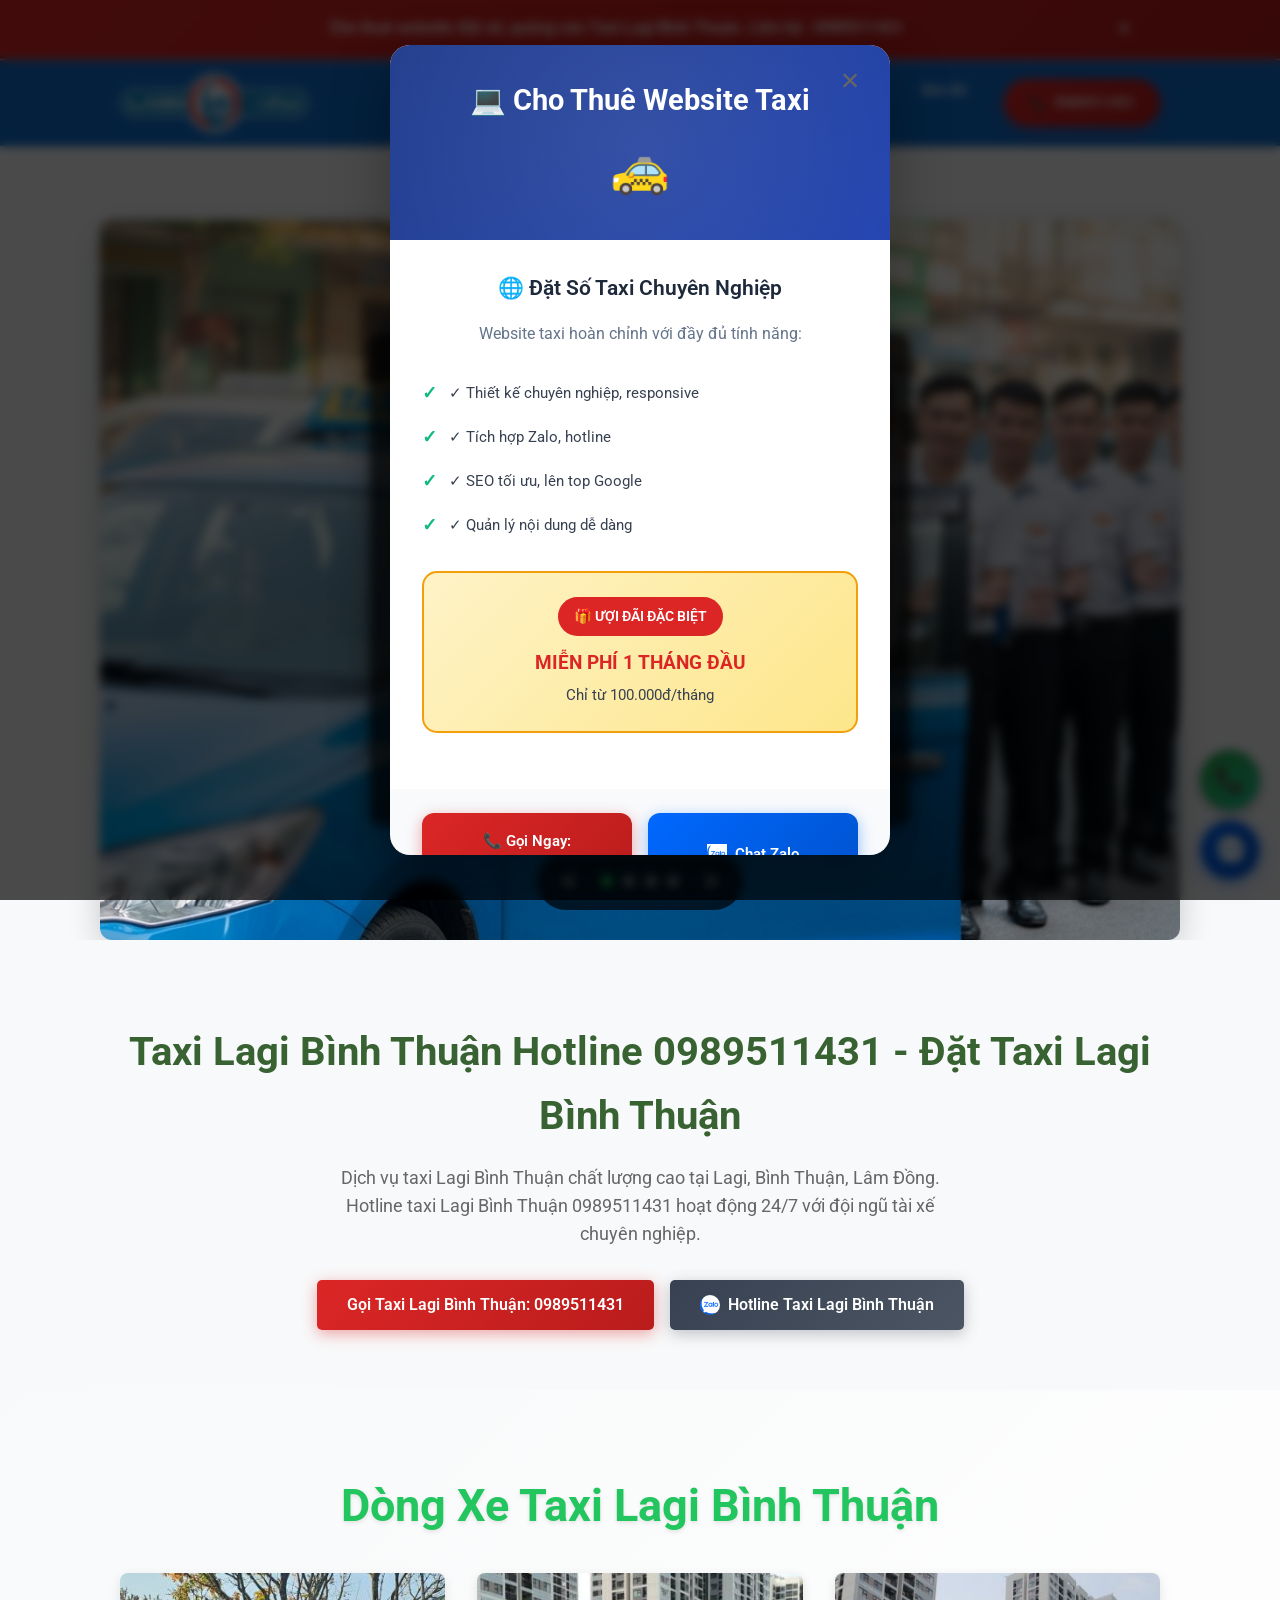
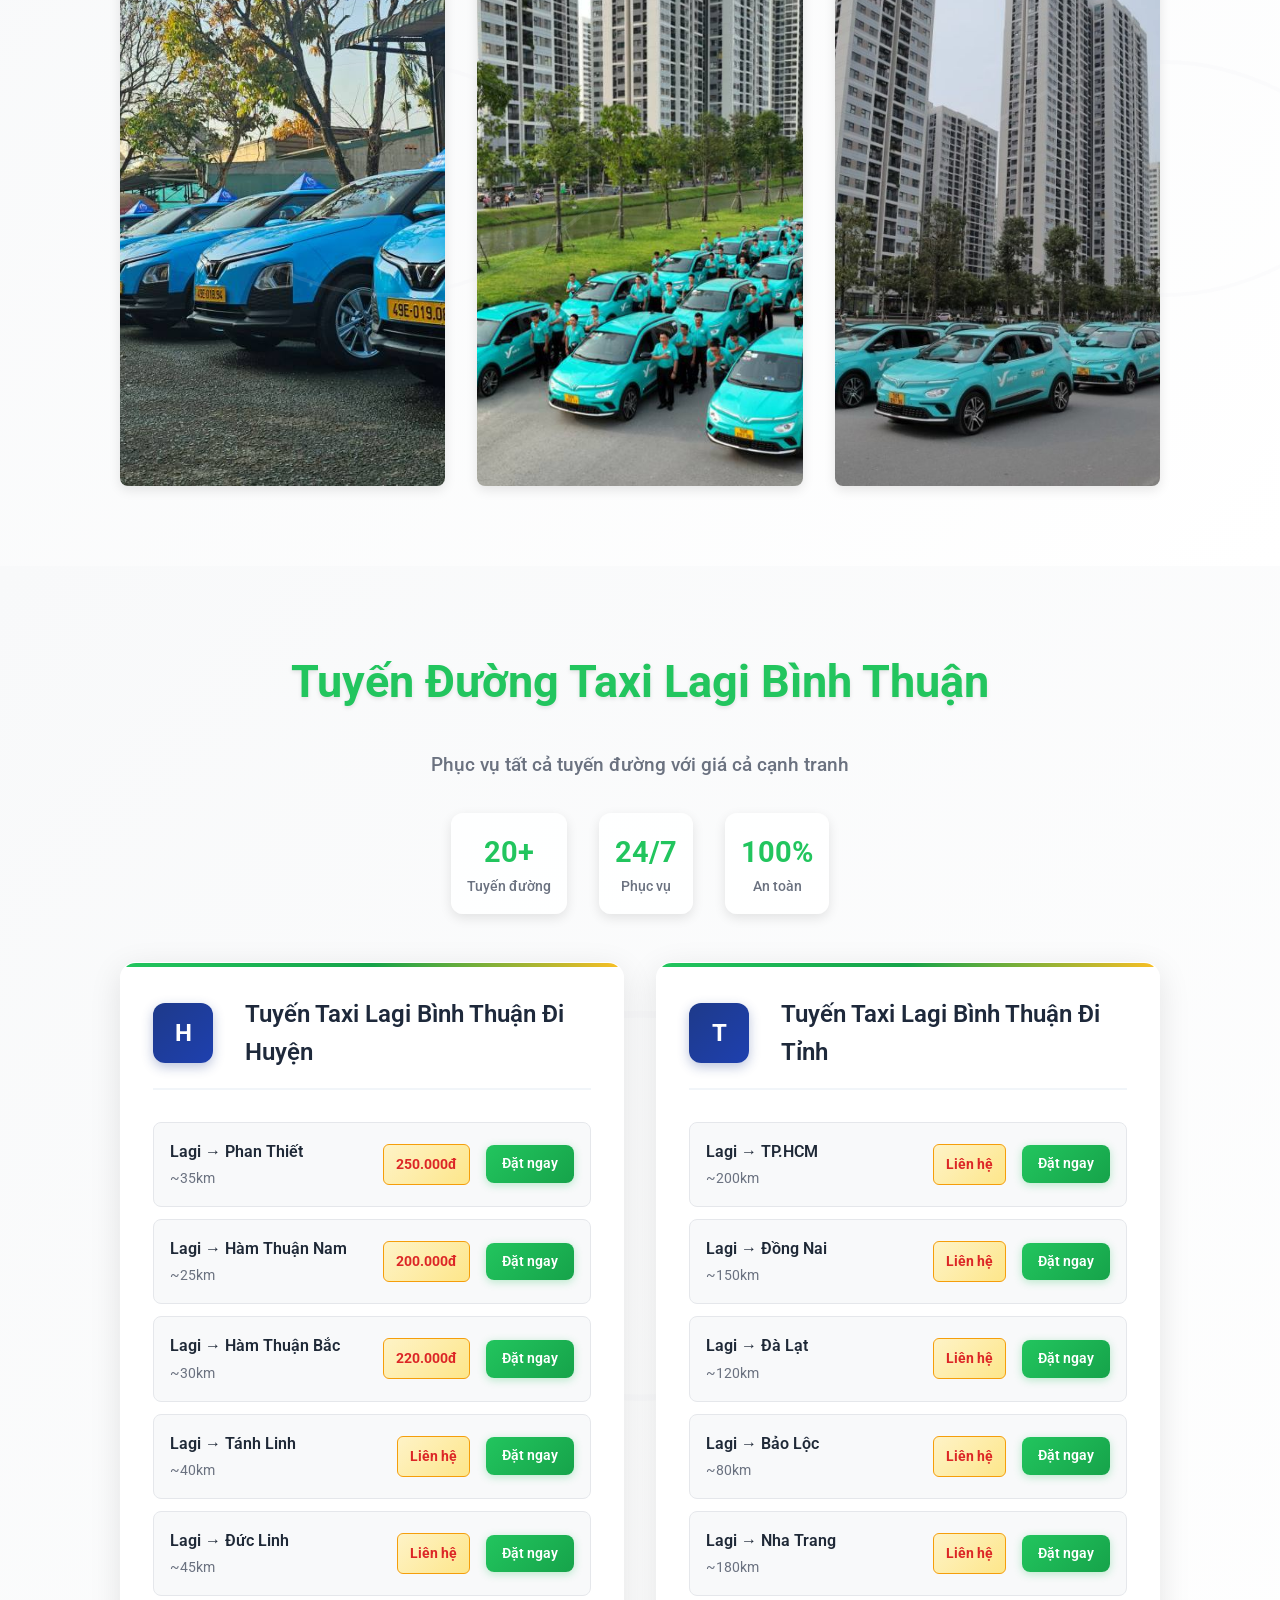
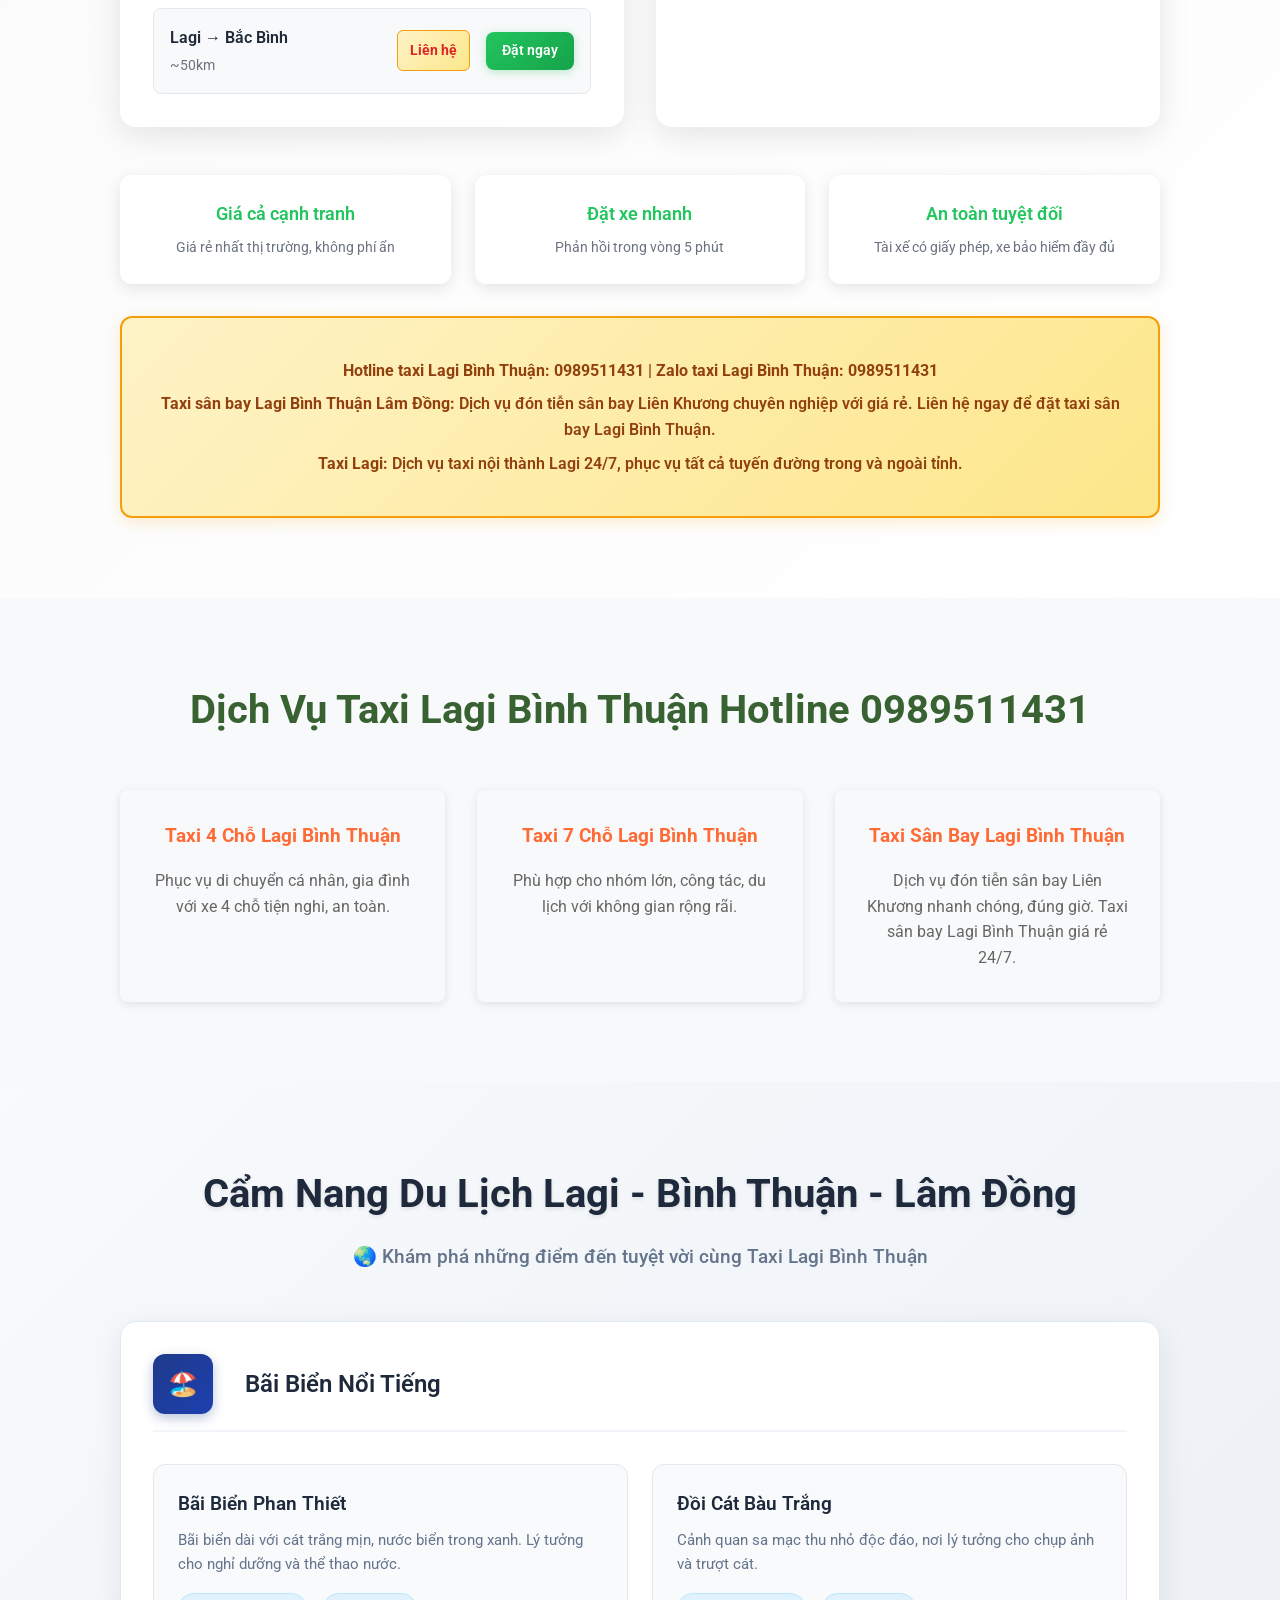
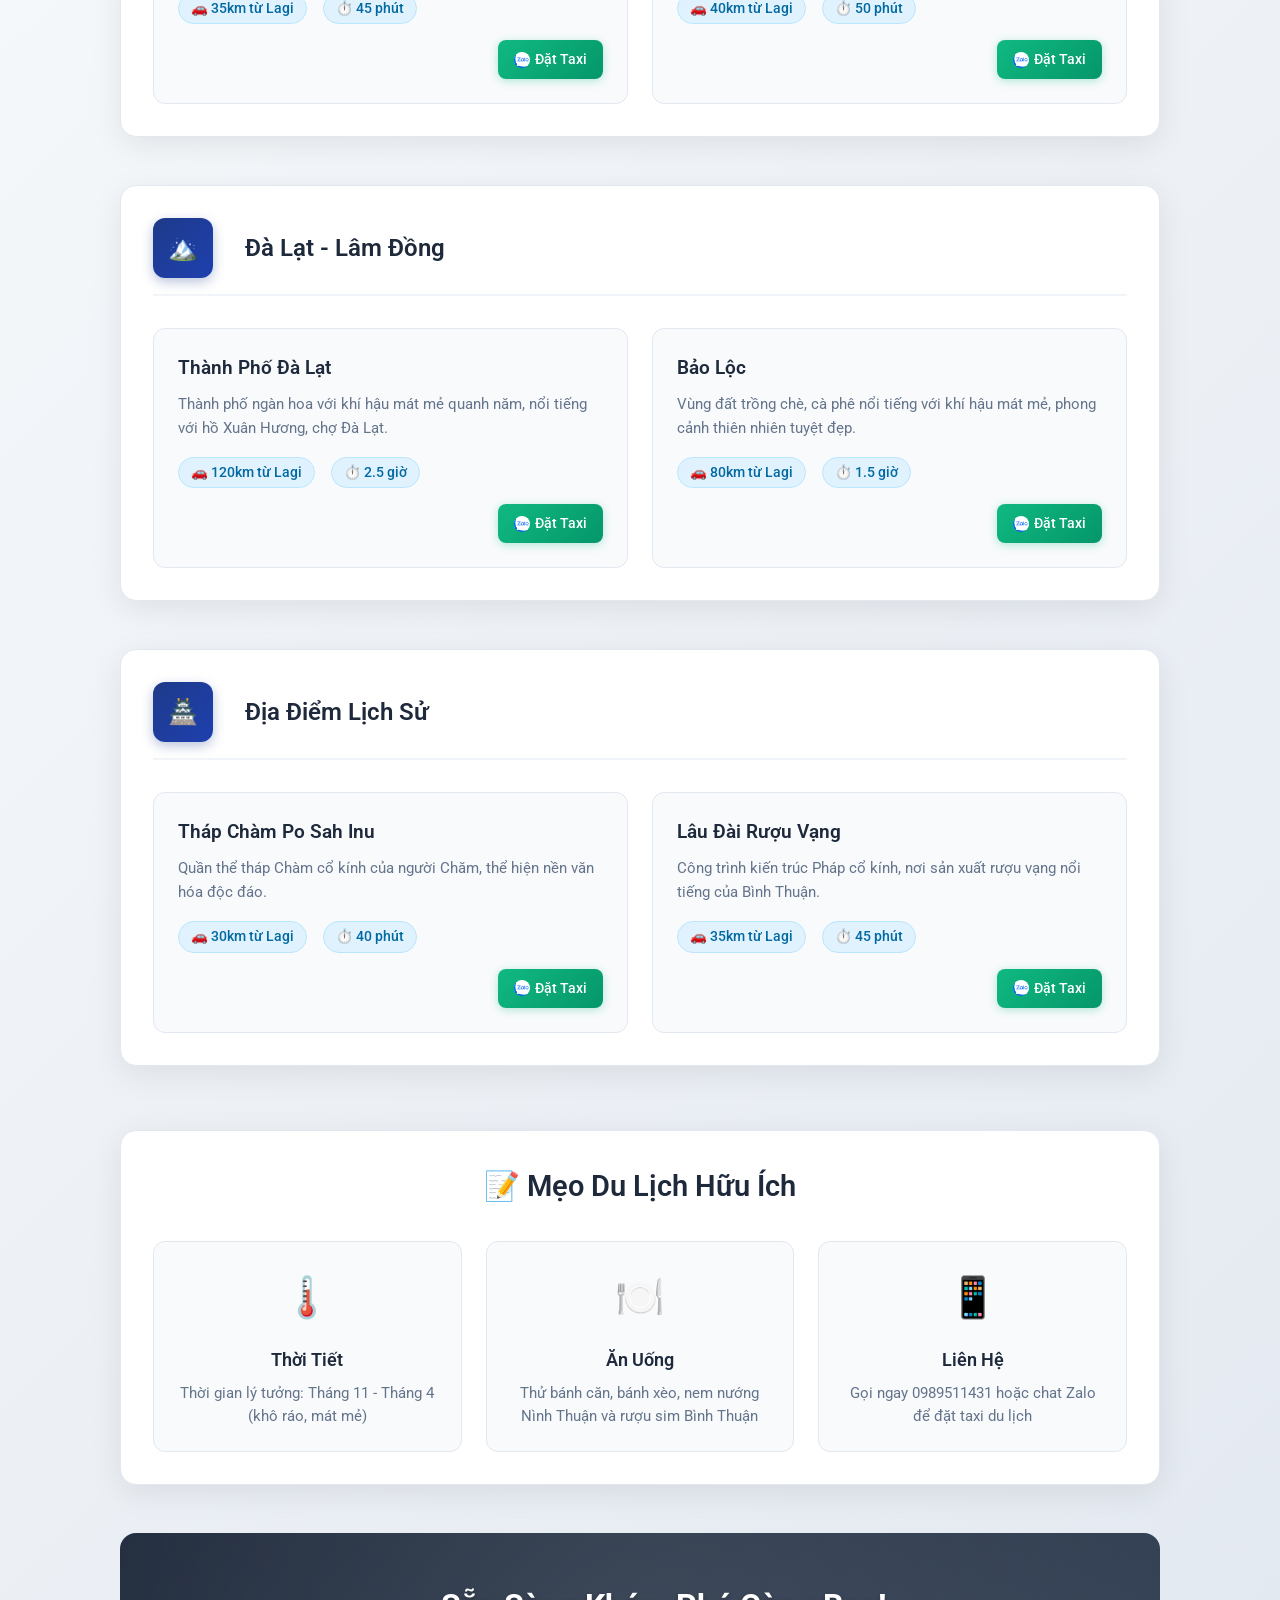
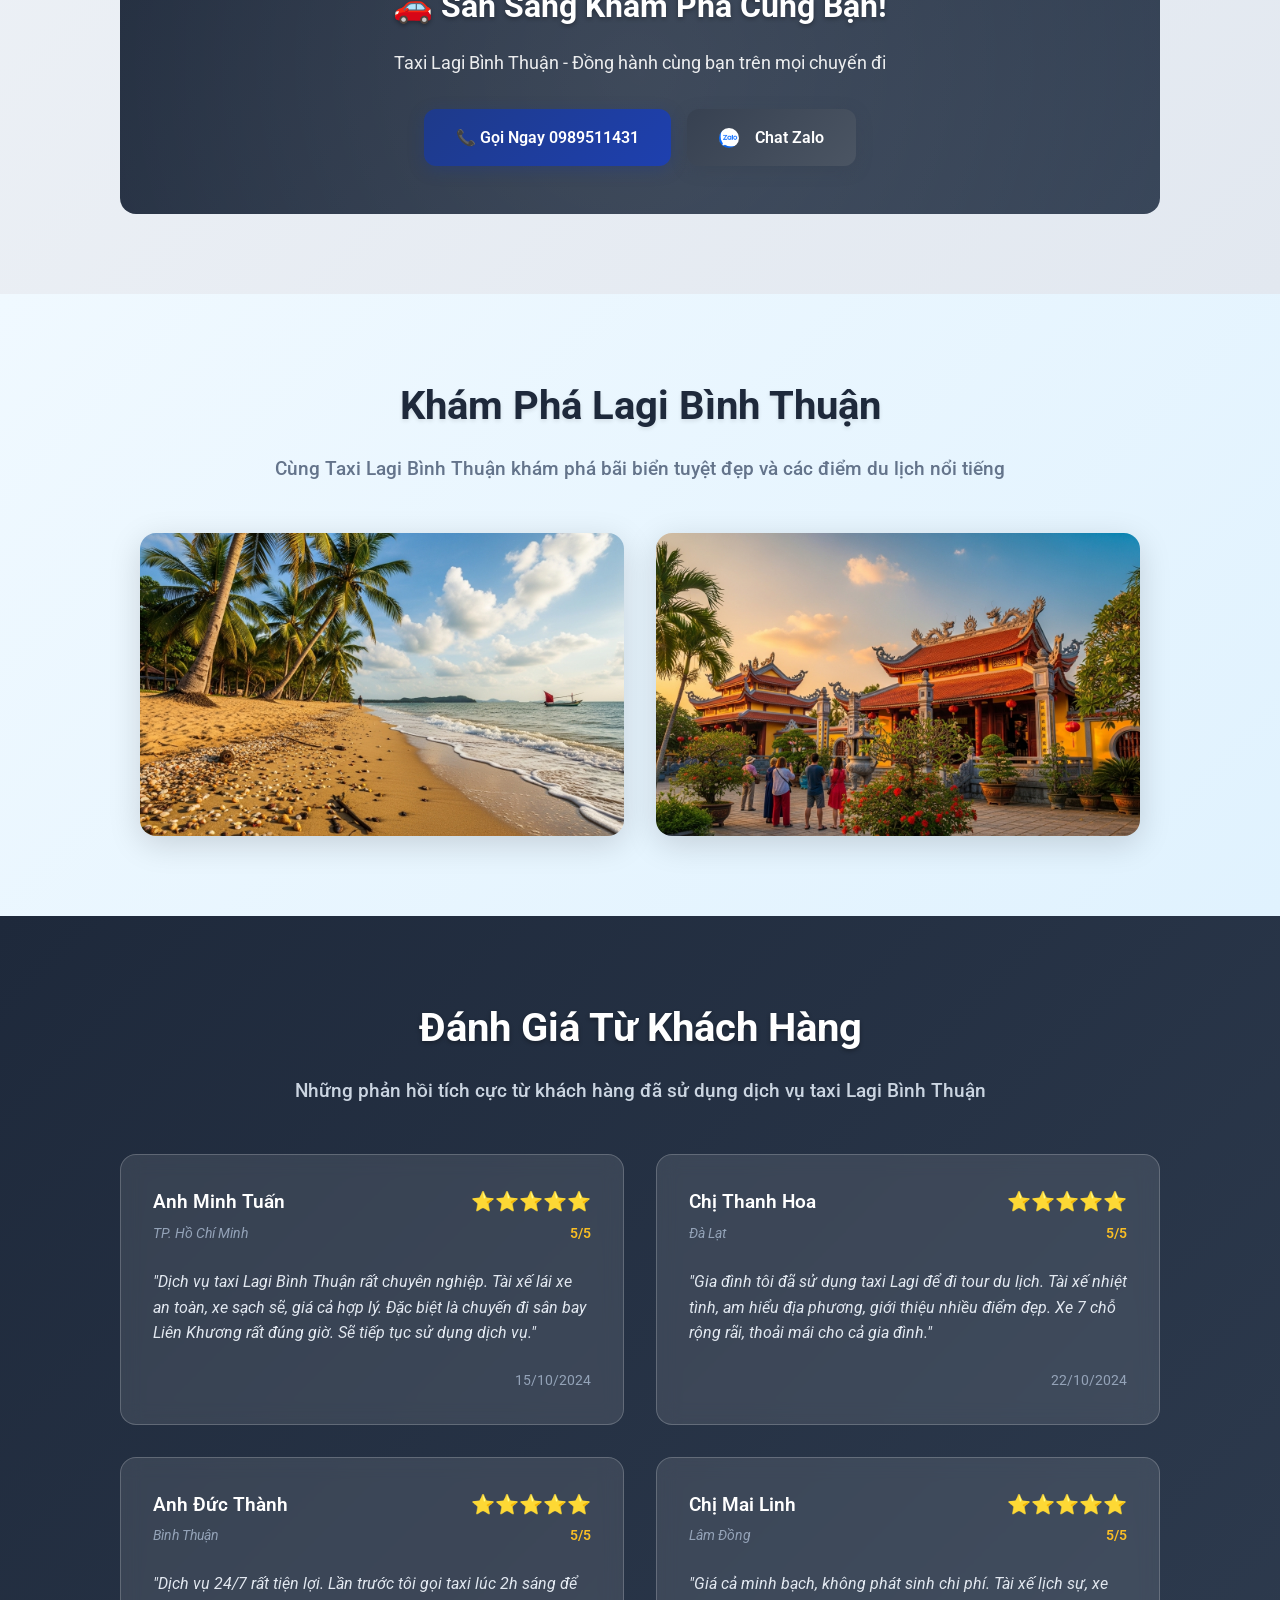
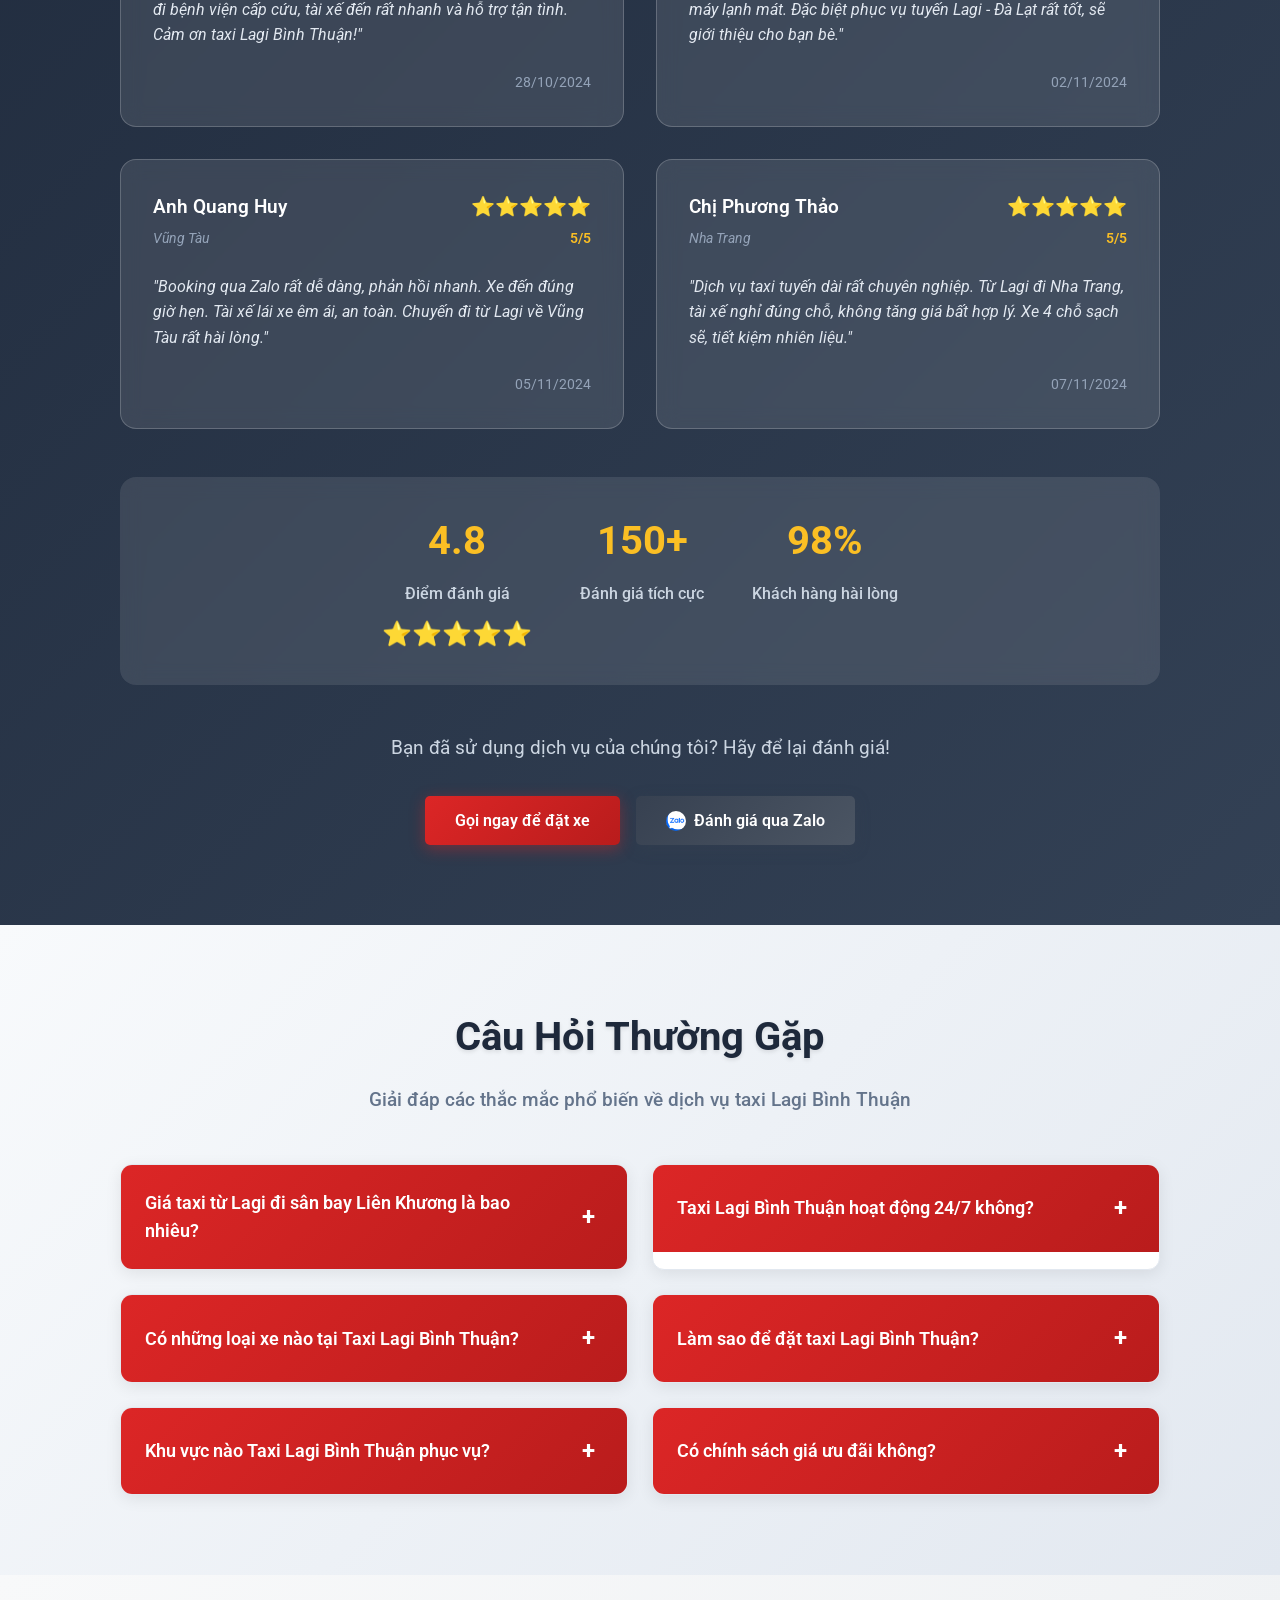
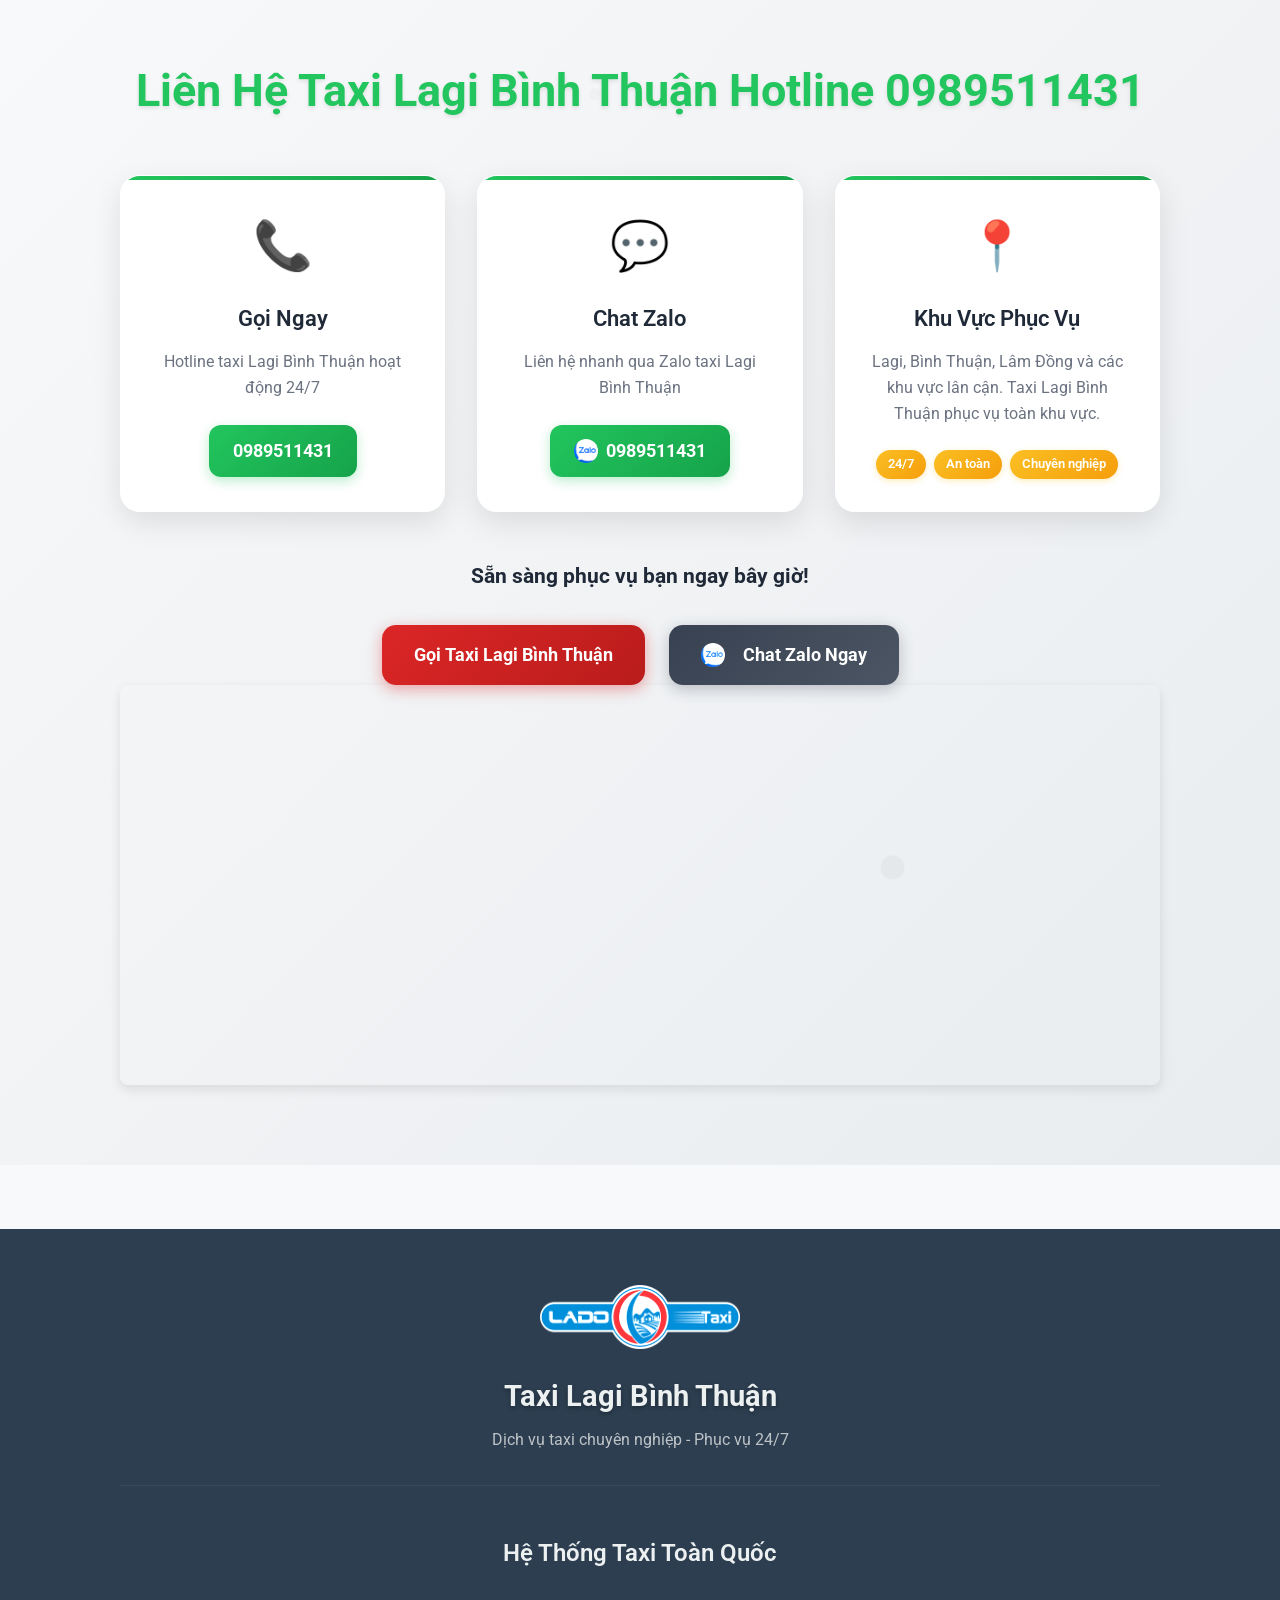
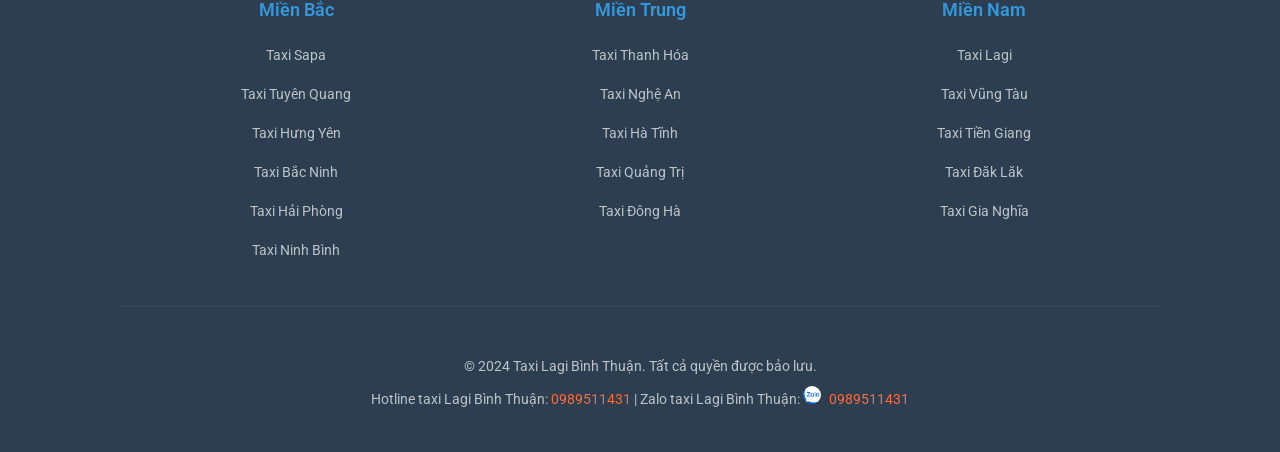
==== commit 7b509907: "clear css" ====
--- a/index.html
+++ b/index.html
@@ -15,7 +15,7 @@
     <link rel="preconnect" href="https://fonts.googleapis.com">
     <link rel="preconnect" href="https://fonts.gstatic.com" crossorigin>
     <link href="https://fonts.googleapis.com/css2?family=Roboto:wght@300;400;500;700&display=swap" rel="stylesheet">
-    <link rel="stylesheet" href="styles.css?v=1">
+    <link rel="stylesheet" href="styles.css?v=2">
     <link rel="icon" href="./assets/images/logo_01.png" type="image/png">
     <link rel="apple-touch-icon" href="./assets/images/logo_01.png">
     <meta name="google-site-verification" content="6LZp0FTKbeqHeL1BxJESJNevEam851pwO8Pg2lVCARI" />
@@ -179,6 +179,66 @@
     }
     </script>
 
+    <!-- Review Schema JSON-LD -->
+    <script type="application/ld+json">
+    {
+      "@context": "https://schema.org",
+      "@type": "LocalBusiness",
+      "name": "Taxi Lagi Bình Thuận",
+      "aggregateRating": {
+        "@type": "AggregateRating",
+        "ratingValue": "4.8",
+        "reviewCount": "150",
+        "bestRating": "5",
+        "worstRating": "1"
+      },
+      "review": [
+        {
+          "@type": "Review",
+          "author": {
+            "@type": "Person",
+            "name": "Minh Tuấn"
+          },
+          "reviewRating": {
+            "@type": "Rating",
+            "ratingValue": "5",
+            "bestRating": "5"
+          },
+          "reviewBody": "Dịch vụ taxi Lagi Bình Thuận rất chuyên nghiệp. Tài xế lái xe an toàn, xe sạch sẽ, giá cả hợp lý. Đặc biệt là chuyến đi sân bay Liên Khương rất đúng giờ.",
+          "datePublished": "2024-10-15"
+        },
+        {
+          "@type": "Review",
+          "author": {
+            "@type": "Person",
+            "name": "Thanh Hoa"
+          },
+          "reviewRating": {
+            "@type": "Rating",
+            "ratingValue": "5",
+            "bestRating": "5"
+          },
+          "reviewBody": "Gia đình tôi đã sử dụng taxi Lagi để đi tour du lịch. Tài xế nhiệt tình, am hiểu địa phương, giới thiệu nhiều điểm đẹp.",
+          "datePublished": "2024-10-22"
+        },
+        {
+          "@type": "Review",
+          "author": {
+            "@type": "Person",
+            "name": "Đức Thành"
+          },
+          "reviewRating": {
+            "@type": "Rating",
+            "ratingValue": "5",
+            "bestRating": "5"
+          },
+          "reviewBody": "Dịch vụ 24/7 rất tiện lợi. Lần trước tôi gọi taxi lúc 2h sáng để đi bệnh viện cấp cứu, tài xế đến rất nhanh và hỗ trợ tận tình.",
+          "datePublished": "2024-10-28"
+        }
+      ]
+    }
+    </script>
+
     <!-- Open Graph Meta Tags -->
     <meta property="og:type" content="website">
     <meta property="og:title"
@@ -282,7 +342,7 @@
                 <div class="slide-content desktop-only">
                     <h2>Taxi Lagi Bình Thuận - Hotline Taxi Lagi Bình Thuận 0989511431</h2>
                     <p>Dịch vụ taxi Lagi Bình Thuận chất lượng cao tại Lagi, Bình Thuận, Lâm Đồng. Hotline taxi Lagi Bình Thuận 0989511431
-                        luôn sẵn sàng phục vụ 24/7.</p>
+                        luôn sẵn sàng phục vụ 24/7. Xem thêm <a href="#fleet" style="color: #dc2626; text-decoration: underline;">dòng xe taxi</a> và <a href="#routes" style="color: #dc2626; text-decoration: underline;">tuyến đường</a> của chúng tôi.</p>
                     <div class="cta-buttons">
                         <a href="tel:0989511431" class="btn btn-primary">Gọi Taxi Lagi Bình Thuận</a>
                         <a href="https://zalo.me/0989511431" class="btn btn-secondary" target="_blank" rel="noopener">
@@ -901,6 +961,145 @@
         </div>
     </section>
 
+    <!-- Customer Reviews Section -->
+    <section id="reviews" class="reviews">
+        <div class="container">
+            <h2>Đánh Giá Từ Khách Hàng</h2>
+            <p class="reviews-subtitle">Những phản hồi tích cực từ khách hàng đã sử dụng dịch vụ taxi Lagi Bình Thuận</p>
+            
+            <div class="reviews-grid">
+                <div class="review-item">
+                    <div class="review-header">
+                        <div class="reviewer-info">
+                            <h4>Anh Minh Tuấn</h4>
+                            <span class="reviewer-location">TP. Hồ Chí Minh</span>
+                        </div>
+                        <div class="review-rating">
+                            <span class="stars">⭐⭐⭐⭐⭐</span>
+                            <span class="rating-text">5/5</span>
+                        </div>
+                    </div>
+                    <div class="review-content">
+                        <p>"Dịch vụ taxi Lagi Bình Thuận rất chuyên nghiệp. Tài xế lái xe an toàn, xe sạch sẽ, giá cả hợp lý. Đặc biệt là chuyến đi sân bay Liên Khương rất đúng giờ. Sẽ tiếp tục sử dụng dịch vụ."</p>
+                    </div>
+                    <div class="review-date">15/10/2024</div>
+                </div>
+                
+                <div class="review-item">
+                    <div class="review-header">
+                        <div class="reviewer-info">
+                            <h4>Chị Thanh Hoa</h4>
+                            <span class="reviewer-location">Đà Lạt</span>
+                        </div>
+                        <div class="review-rating">
+                            <span class="stars">⭐⭐⭐⭐⭐</span>
+                            <span class="rating-text">5/5</span>
+                        </div>
+                    </div>
+                    <div class="review-content">
+                        <p>"Gia đình tôi đã sử dụng taxi Lagi để đi tour du lịch. Tài xế nhiệt tình, am hiểu địa phương, giới thiệu nhiều điểm đẹp. Xe 7 chỗ rộng rãi, thoải mái cho cả gia đình."</p>
+                    </div>
+                    <div class="review-date">22/10/2024</div>
+                </div>
+                
+                <div class="review-item">
+                    <div class="review-header">
+                        <div class="reviewer-info">
+                            <h4>Anh Đức Thành</h4>
+                            <span class="reviewer-location">Bình Thuận</span>
+                        </div>
+                        <div class="review-rating">
+                            <span class="stars">⭐⭐⭐⭐⭐</span>
+                            <span class="rating-text">5/5</span>
+                        </div>
+                    </div>
+                    <div class="review-content">
+                        <p>"Dịch vụ 24/7 rất tiện lợi. Lần trước tôi gọi taxi lúc 2h sáng để đi bệnh viện cấp cứu, tài xế đến rất nhanh và hỗ trợ tận tình. Cảm ơn taxi Lagi Bình Thuận!"</p>
+                    </div>
+                    <div class="review-date">28/10/2024</div>
+                </div>
+                
+                <div class="review-item">
+                    <div class="review-header">
+                        <div class="reviewer-info">
+                            <h4>Chị Mai Linh</h4>
+                            <span class="reviewer-location">Lâm Đồng</span>
+                        </div>
+                        <div class="review-rating">
+                            <span class="stars">⭐⭐⭐⭐⭐</span>
+                            <span class="rating-text">5/5</span>
+                        </div>
+                    </div>
+                    <div class="review-content">
+                        <p>"Giá cả minh bạch, không phát sinh chi phí. Tài xế lịch sự, xe máy lạnh mát. Đặc biệt phục vụ tuyến Lagi - Đà Lạt rất tốt, sẽ giới thiệu cho bạn bè."</p>
+                    </div>
+                    <div class="review-date">02/11/2024</div>
+                </div>
+                
+                <div class="review-item">
+                    <div class="review-header">
+                        <div class="reviewer-info">
+                            <h4>Anh Quang Huy</h4>
+                            <span class="reviewer-location">Vũng Tàu</span>
+                        </div>
+                        <div class="review-rating">
+                            <span class="stars">⭐⭐⭐⭐⭐</span>
+                            <span class="rating-text">5/5</span>
+                        </div>
+                    </div>
+                    <div class="review-content">
+                        <p>"Booking qua Zalo rất dễ dàng, phản hồi nhanh. Xe đến đúng giờ hẹn. Tài xế lái xe êm ái, an toàn. Chuyến đi từ Lagi về Vũng Tàu rất hài lòng."</p>
+                    </div>
+                    <div class="review-date">05/11/2024</div>
+                </div>
+                
+                <div class="review-item">
+                    <div class="review-header">
+                        <div class="reviewer-info">
+                            <h4>Chị Phương Thảo</h4>
+                            <span class="reviewer-location">Nha Trang</span>
+                        </div>
+                        <div class="review-rating">
+                            <span class="stars">⭐⭐⭐⭐⭐</span>
+                            <span class="rating-text">5/5</span>
+                        </div>
+                    </div>
+                    <div class="review-content">
+                        <p>"Dịch vụ taxi tuyến dài rất chuyên nghiệp. Từ Lagi đi Nha Trang, tài xế nghỉ đúng chỗ, không tăng giá bất hợp lý. Xe 4 chỗ sạch sẽ, tiết kiệm nhiên liệu."</p>
+                    </div>
+                    <div class="review-date">07/11/2024</div>
+                </div>
+            </div>
+            
+            <div class="reviews-summary">
+                <div class="summary-item">
+                    <span class="summary-number">4.8</span>
+                    <span class="summary-label">Điểm đánh giá</span>
+                    <div class="summary-stars">⭐⭐⭐⭐⭐</div>
+                </div>
+                <div class="summary-item">
+                    <span class="summary-number">150+</span>
+                    <span class="summary-label">Đánh giá tích cực</span>
+                </div>
+                <div class="summary-item">
+                    <span class="summary-number">98%</span>
+                    <span class="summary-label">Khách hàng hài lòng</span>
+                </div>
+            </div>
+            
+            <div class="reviews-cta">
+                <p>Bạn đã sử dụng dịch vụ của chúng tôi? Hãy để lại đánh giá!</p>
+                <div class="reviews-buttons">
+                    <a href="tel:0989511431" class="btn btn-primary">Gọi ngay để đặt xe</a>
+                    <a href="https://zalo.me/0989511431" class="btn btn-secondary" target="_blank" rel="noopener">
+                        <img src="./assets/images/zalo.png" alt="Zalo - Taxi Lagi Bình Thuận" loading="lazy">
+                        Đánh giá qua Zalo
+                    </a>
+                </div>
+            </div>
+        </div>
+    </section>
+
     <!-- FAQ Section -->
     <section id="faq" class="faq">
         <div class="container">
@@ -1124,7 +1323,7 @@
                     <div class="offer-badge">🎁 ƯỢI ĐÃI ĐẶC BIỆT</div>
                     <div class="offer-text">
                         <strong>MIỄN PHÍ 1 THÁNG ĐẦU</strong>
-                        <span>Chỉ từ 500.000đ/tháng</span>
+                        <span>Chỉ từ 100.000đ/tháng</span>
                     </div>
                 </div>
             </div>
--- a/styles.css
+++ b/styles.css
@@ -2441,8 +2441,221 @@
     }
 }
 
-.services, .contact, .travel-guide, .beach-gallery, .taxi-network, .faq {
+.services, .contact, .travel-guide, .beach-gallery, .taxi-network, .faq, .reviews {
     animation: fadeInUp 0.6s ease-out;
+}
+
+/* Customer Reviews Section */
+.reviews {
+    padding: 80px 0;
+    background: linear-gradient(135deg, #1e293b 0%, #334155 100%);
+    color: white;
+    position: relative;
+}
+
+.reviews h2 {
+    text-align: center;
+    font-size: 2.5rem;
+    font-weight: 700;
+    color: white;
+    margin-bottom: 1rem;
+    text-shadow: 0 2px 4px rgba(0,0,0,0.3);
+}
+
+.reviews-subtitle {
+    text-align: center;
+    font-size: 1.2rem;
+    color: #cbd5e1;
+    margin-bottom: 3rem;
+    font-weight: 500;
+}
+
+.reviews-grid {
+    display: grid;
+    grid-template-columns: repeat(auto-fit, minmax(350px, 1fr));
+    gap: 2rem;
+    margin-bottom: 3rem;
+}
+
+.review-item {
+    background: rgba(255, 255, 255, 0.1);
+    backdrop-filter: blur(10px);
+    border-radius: 16px;
+    padding: 2rem;
+    border: 1px solid rgba(255, 255, 255, 0.2);
+    transition: all 0.3s ease;
+    position: relative;
+}
+
+.review-item:hover {
+    transform: translateY(-4px);
+    box-shadow: 0 12px 32px rgba(0,0,0,0.3);
+    border-color: #dc2626;
+}
+
+.review-header {
+    display: flex;
+    justify-content: space-between;
+    align-items: flex-start;
+    margin-bottom: 1rem;
+}
+
+.reviewer-info h4 {
+    font-size: 1.2rem;
+    font-weight: 600;
+    color: white;
+    margin: 0 0 0.25rem 0;
+}
+
+.reviewer-location {
+    font-size: 0.9rem;
+    color: #94a3b8;
+    font-style: italic;
+}
+
+.review-rating {
+    display: flex;
+    flex-direction: column;
+    align-items: flex-end;
+}
+
+.stars {
+    font-size: 1.2rem;
+    margin-bottom: 0.25rem;
+}
+
+.rating-text {
+    font-size: 0.9rem;
+    color: #fbbf24;
+    font-weight: 600;
+}
+
+.review-content {
+    margin: 1.5rem 0;
+}
+
+.review-content p {
+    font-size: 1rem;
+    line-height: 1.6;
+    color: #e2e8f0;
+    margin: 0;
+    font-style: italic;
+}
+
+.review-date {
+    font-size: 0.85rem;
+    color: #94a3b8;
+    text-align: right;
+    margin-top: 1rem;
+}
+
+/* Reviews Summary */
+.reviews-summary {
+    display: flex;
+    justify-content: center;
+    gap: 3rem;
+    margin: 3rem 0;
+    padding: 2rem;
+    background: rgba(255, 255, 255, 0.1);
+    border-radius: 16px;
+    backdrop-filter: blur(10px);
+}
+
+.summary-item {
+    text-align: center;
+}
+
+.summary-number {
+    display: block;
+    font-size: 2.5rem;
+    font-weight: 700;
+    color: #fbbf24;
+    margin-bottom: 0.5rem;
+}
+
+.summary-label {
+    display: block;
+    font-size: 1rem;
+    color: #cbd5e1;
+    font-weight: 500;
+}
+
+.summary-stars {
+    font-size: 1.5rem;
+    margin-top: 0.5rem;
+}
+
+/* Reviews CTA */
+.reviews-cta {
+    text-align: center;
+    margin-top: 3rem;
+}
+
+.reviews-cta p {
+    font-size: 1.2rem;
+    color: #cbd5e1;
+    margin-bottom: 2rem;
+}
+
+.reviews-buttons {
+    display: flex;
+    justify-content: center;
+    gap: 1rem;
+    flex-wrap: wrap;
+}
+
+/* Mobile Responsive for Reviews */
+@media (max-width: 768px) {
+    .reviews {
+        padding: 60px 0;
+    }
+    
+    .reviews h2 {
+        font-size: 2rem;
+    }
+    
+    .reviews-subtitle {
+        font-size: 1rem;
+        margin-bottom: 2rem;
+    }
+    
+    .reviews-grid {
+        grid-template-columns: 1fr;
+        gap: 1.5rem;
+    }
+    
+    .review-item {
+        padding: 1.5rem;
+    }
+    
+    .review-header {
+        flex-direction: column;
+        gap: 1rem;
+    }
+    
+    .review-rating {
+        align-items: flex-start;
+    }
+    
+    .reviews-summary {
+        flex-direction: column;
+        gap: 2rem;
+        text-align: center;
+    }
+    
+    .summary-number {
+        font-size: 2rem;
+    }
+    
+    .reviews-buttons {
+        flex-direction: column;
+        align-items: center;
+    }
+    
+    .reviews-buttons .btn {
+        width: 100%;
+        max-width: 300px;
+    }
 }
 
 /* FAQ Section */
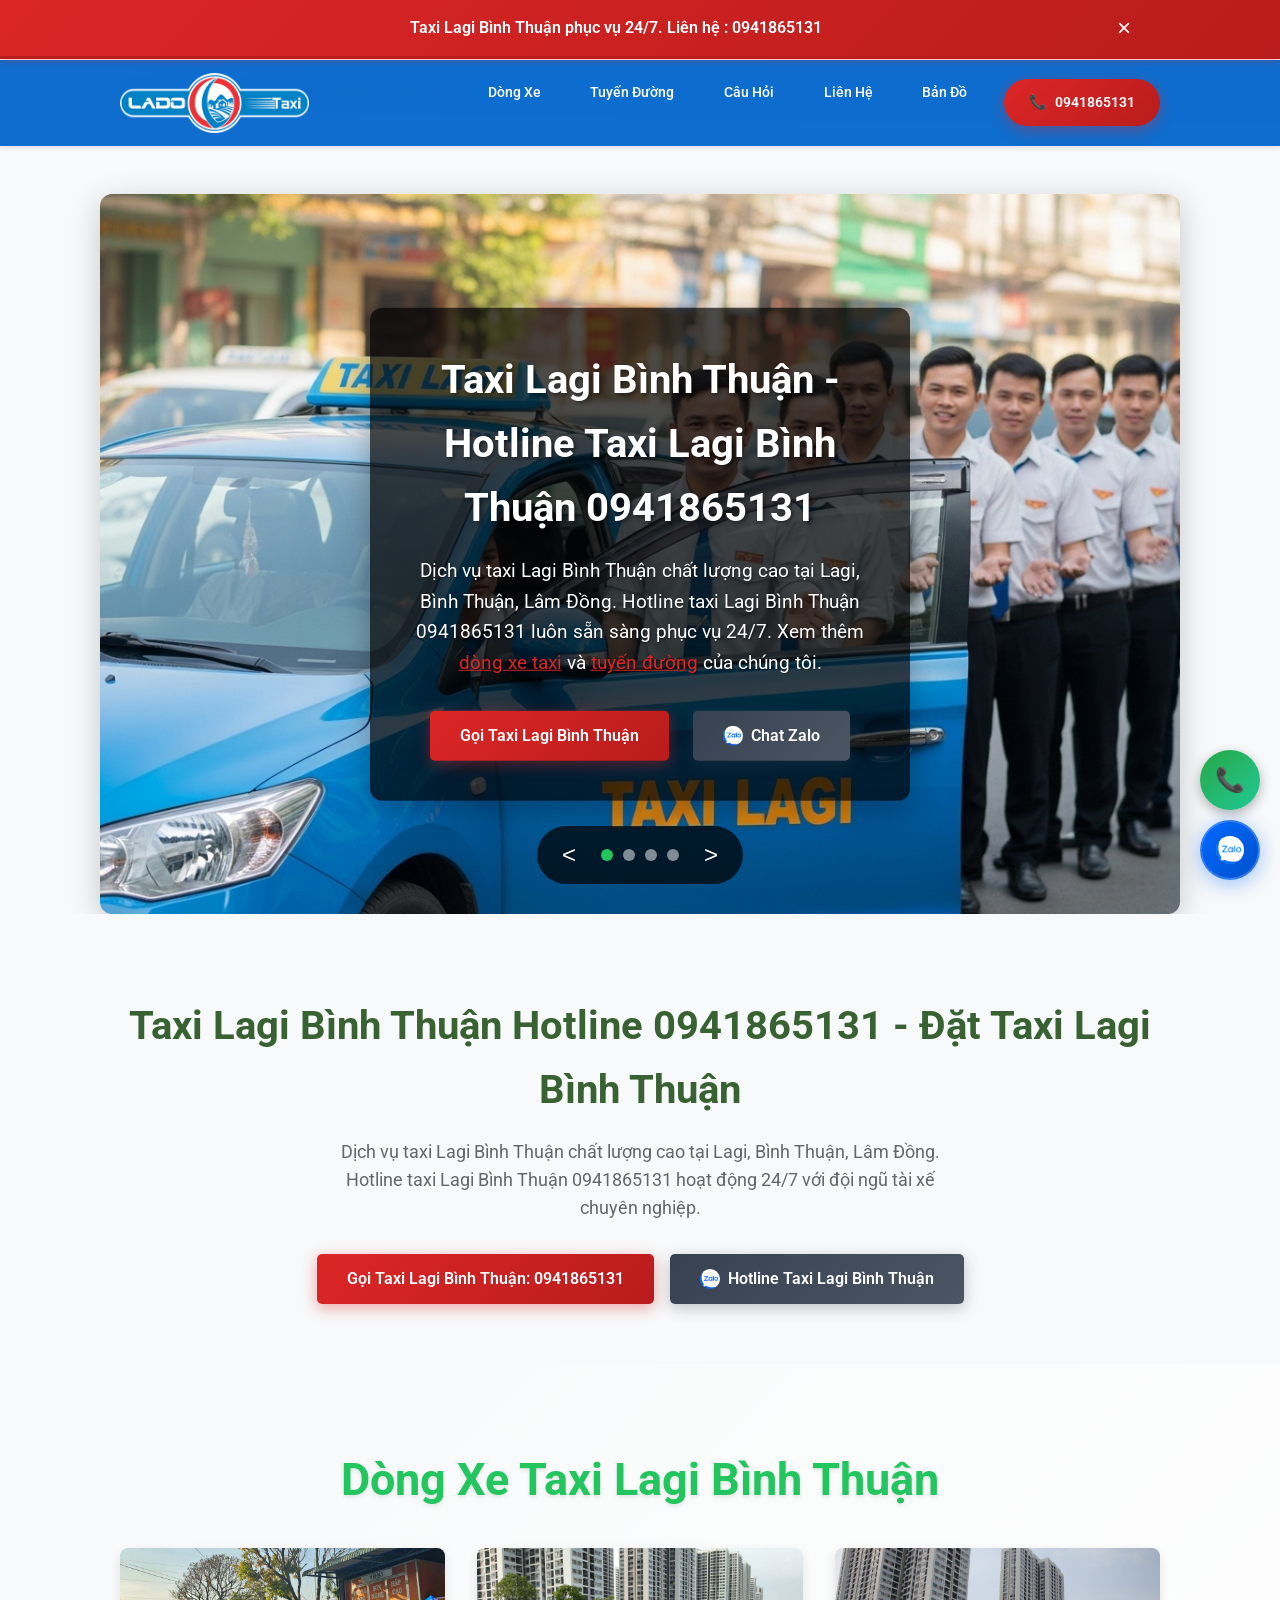
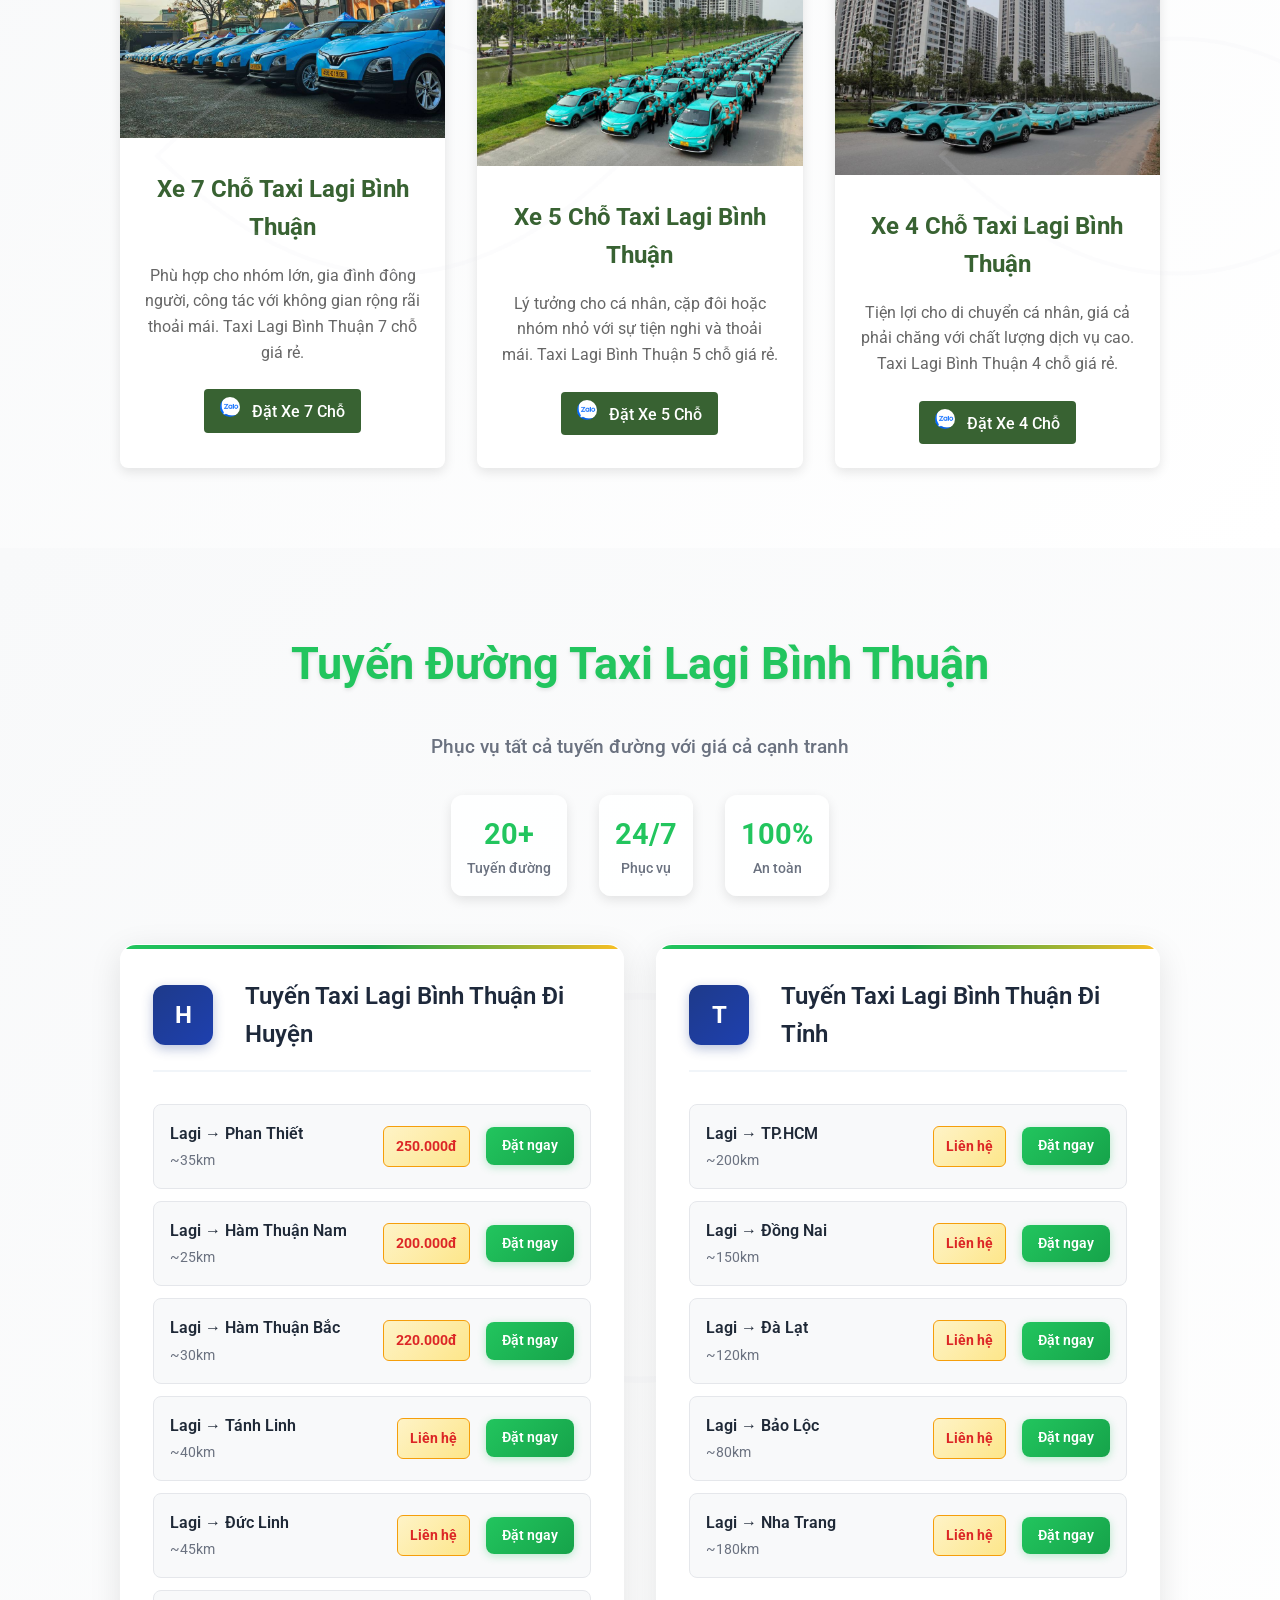
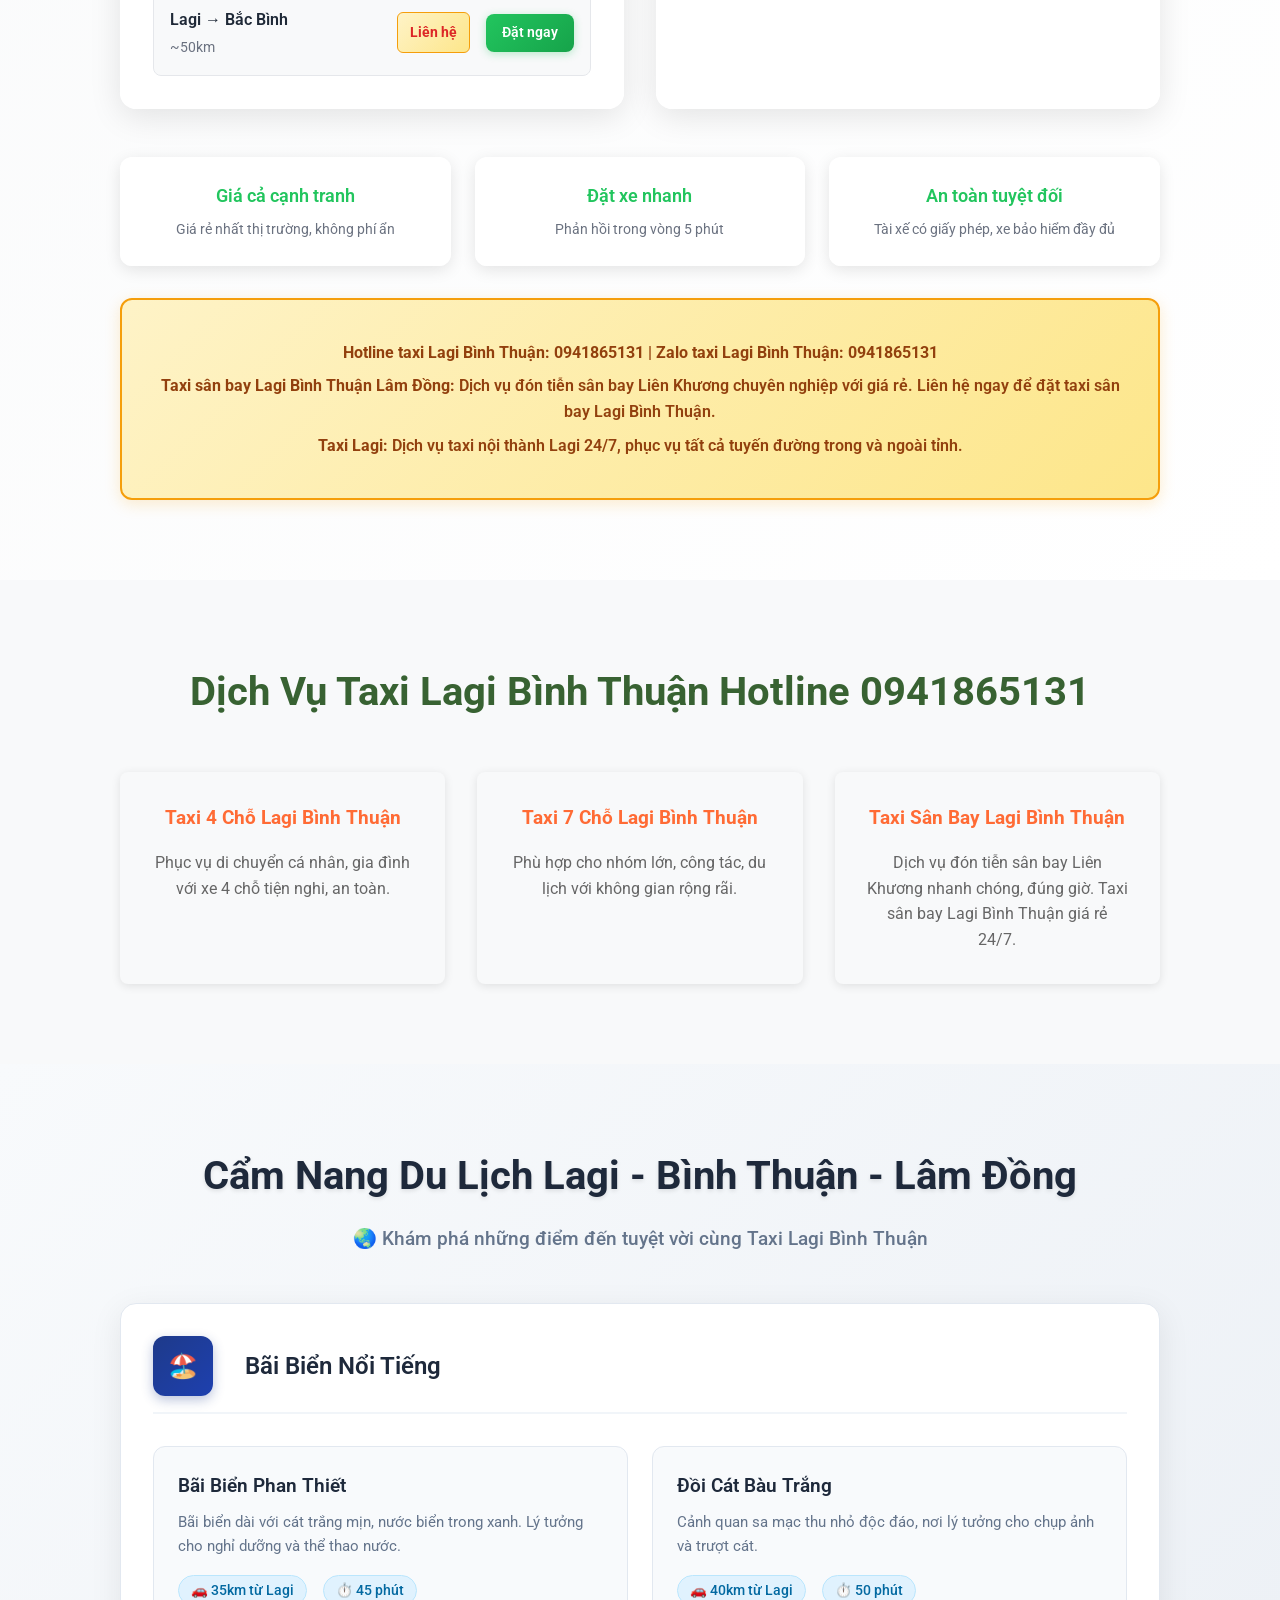
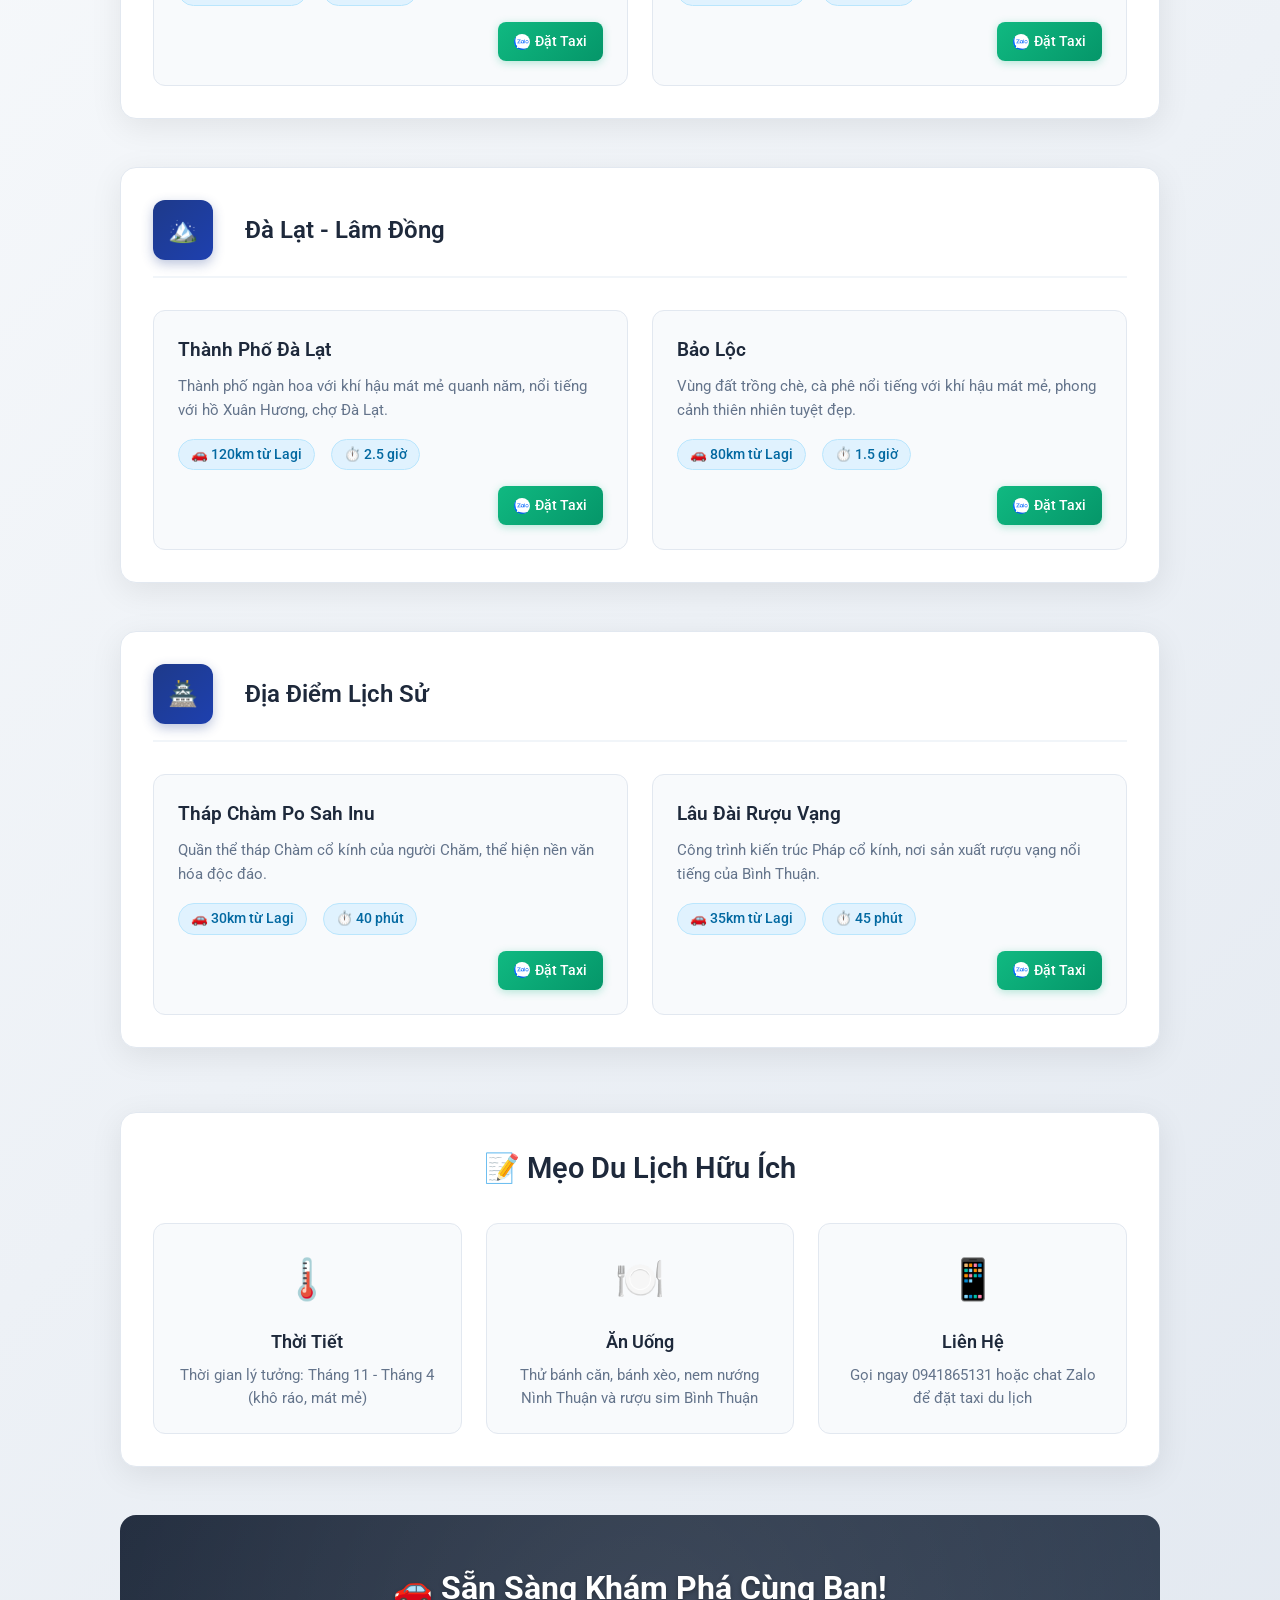
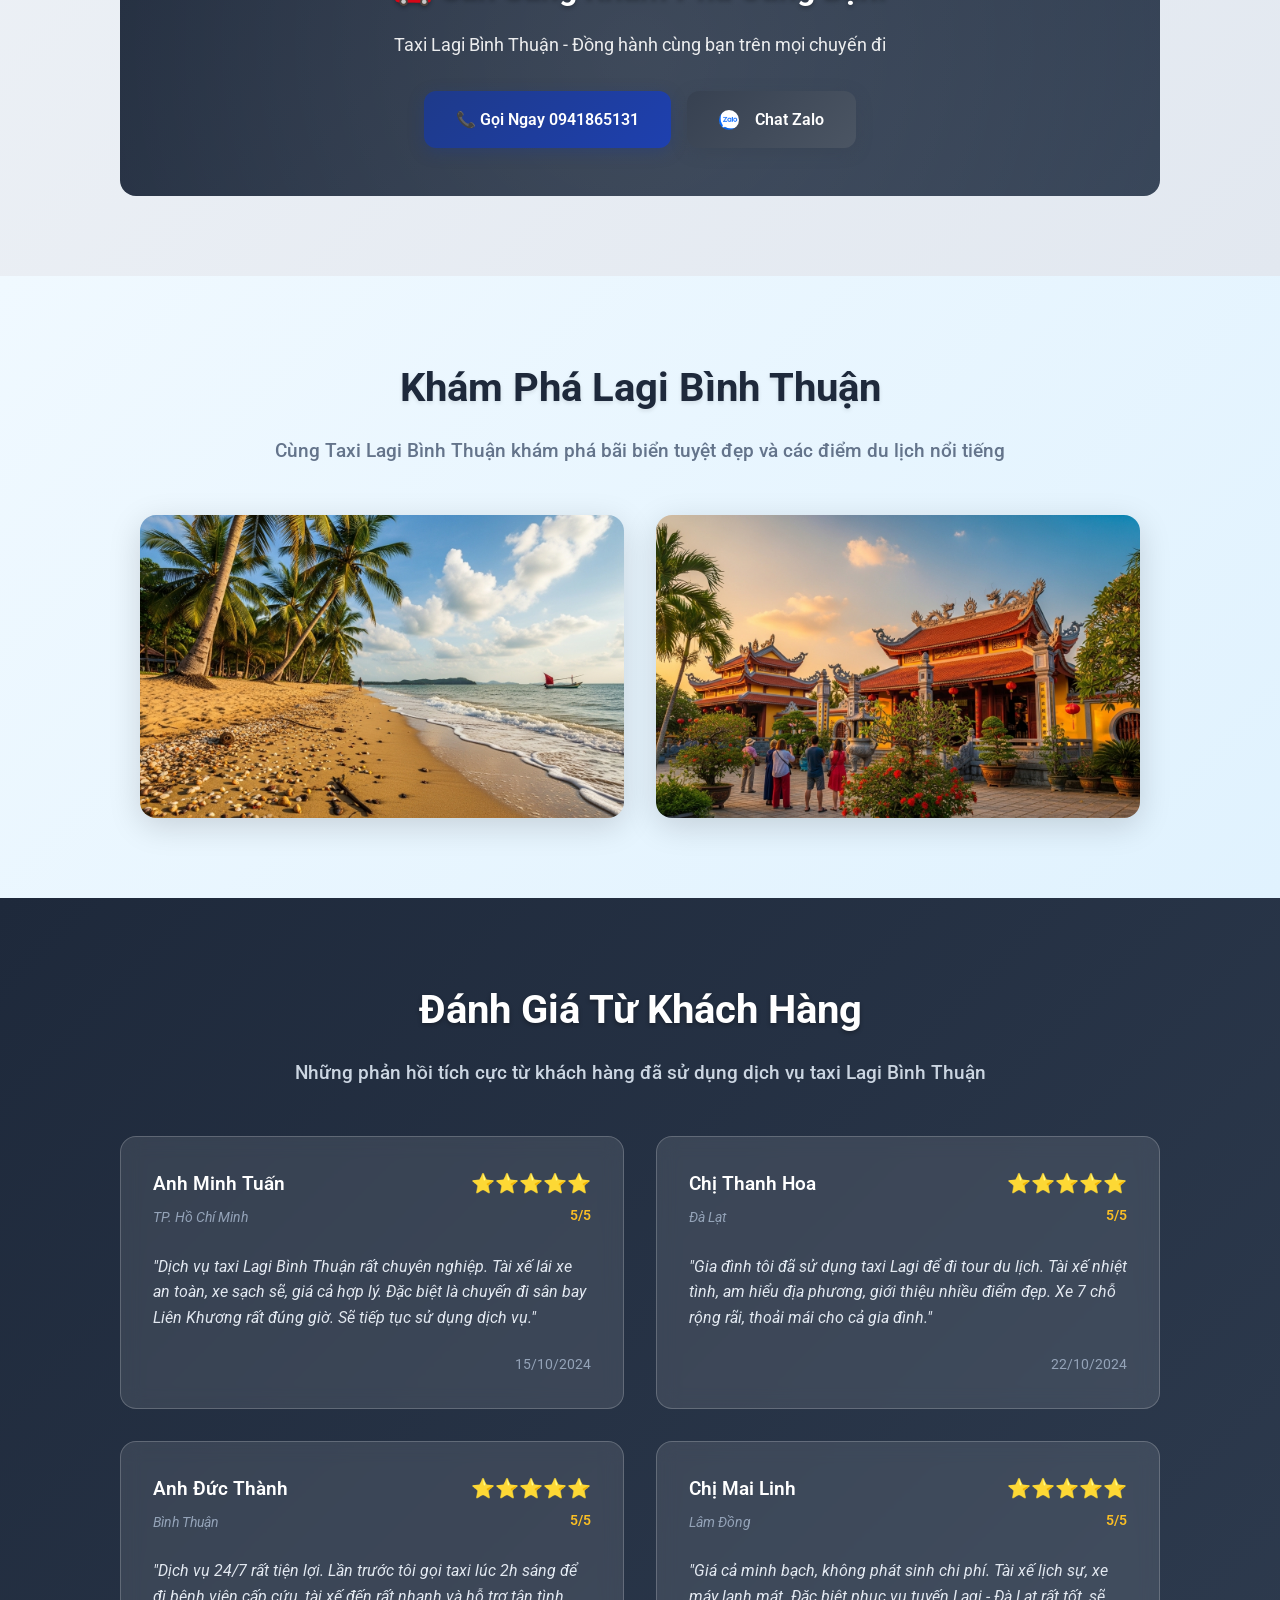
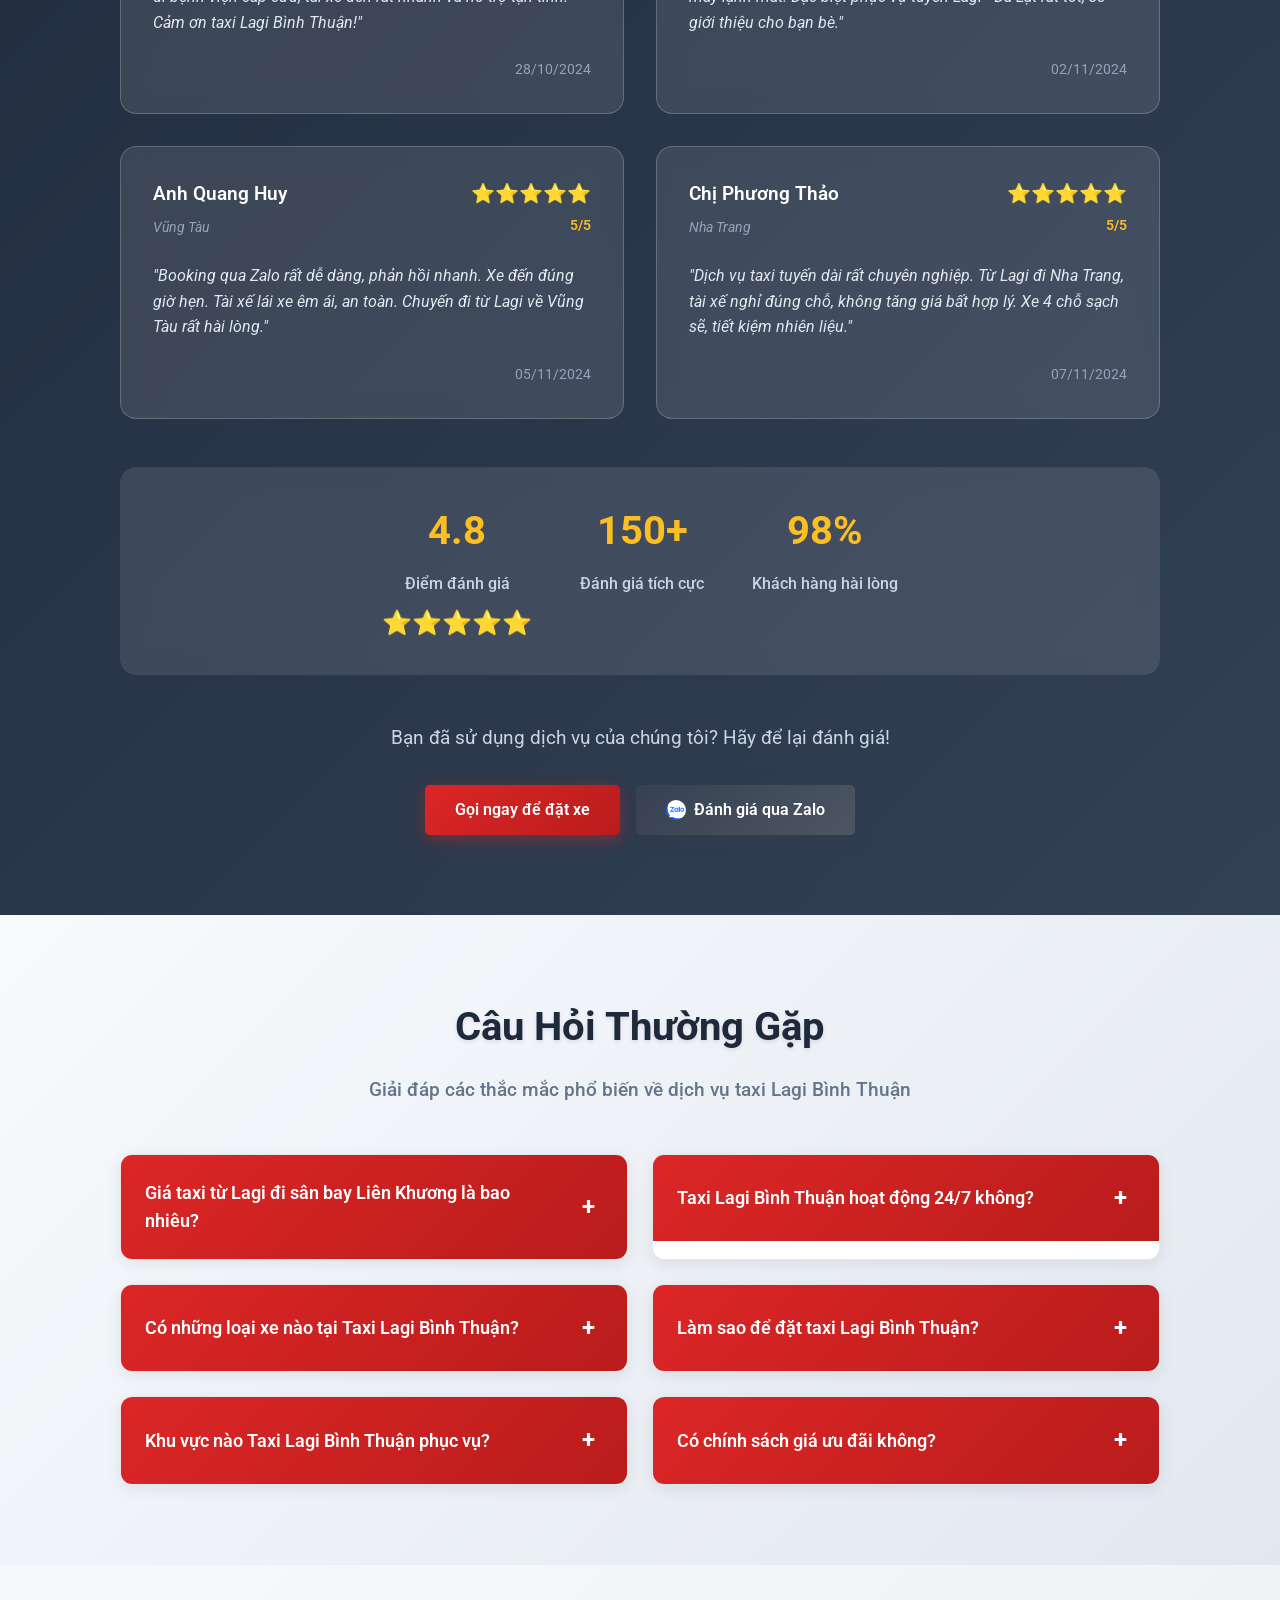
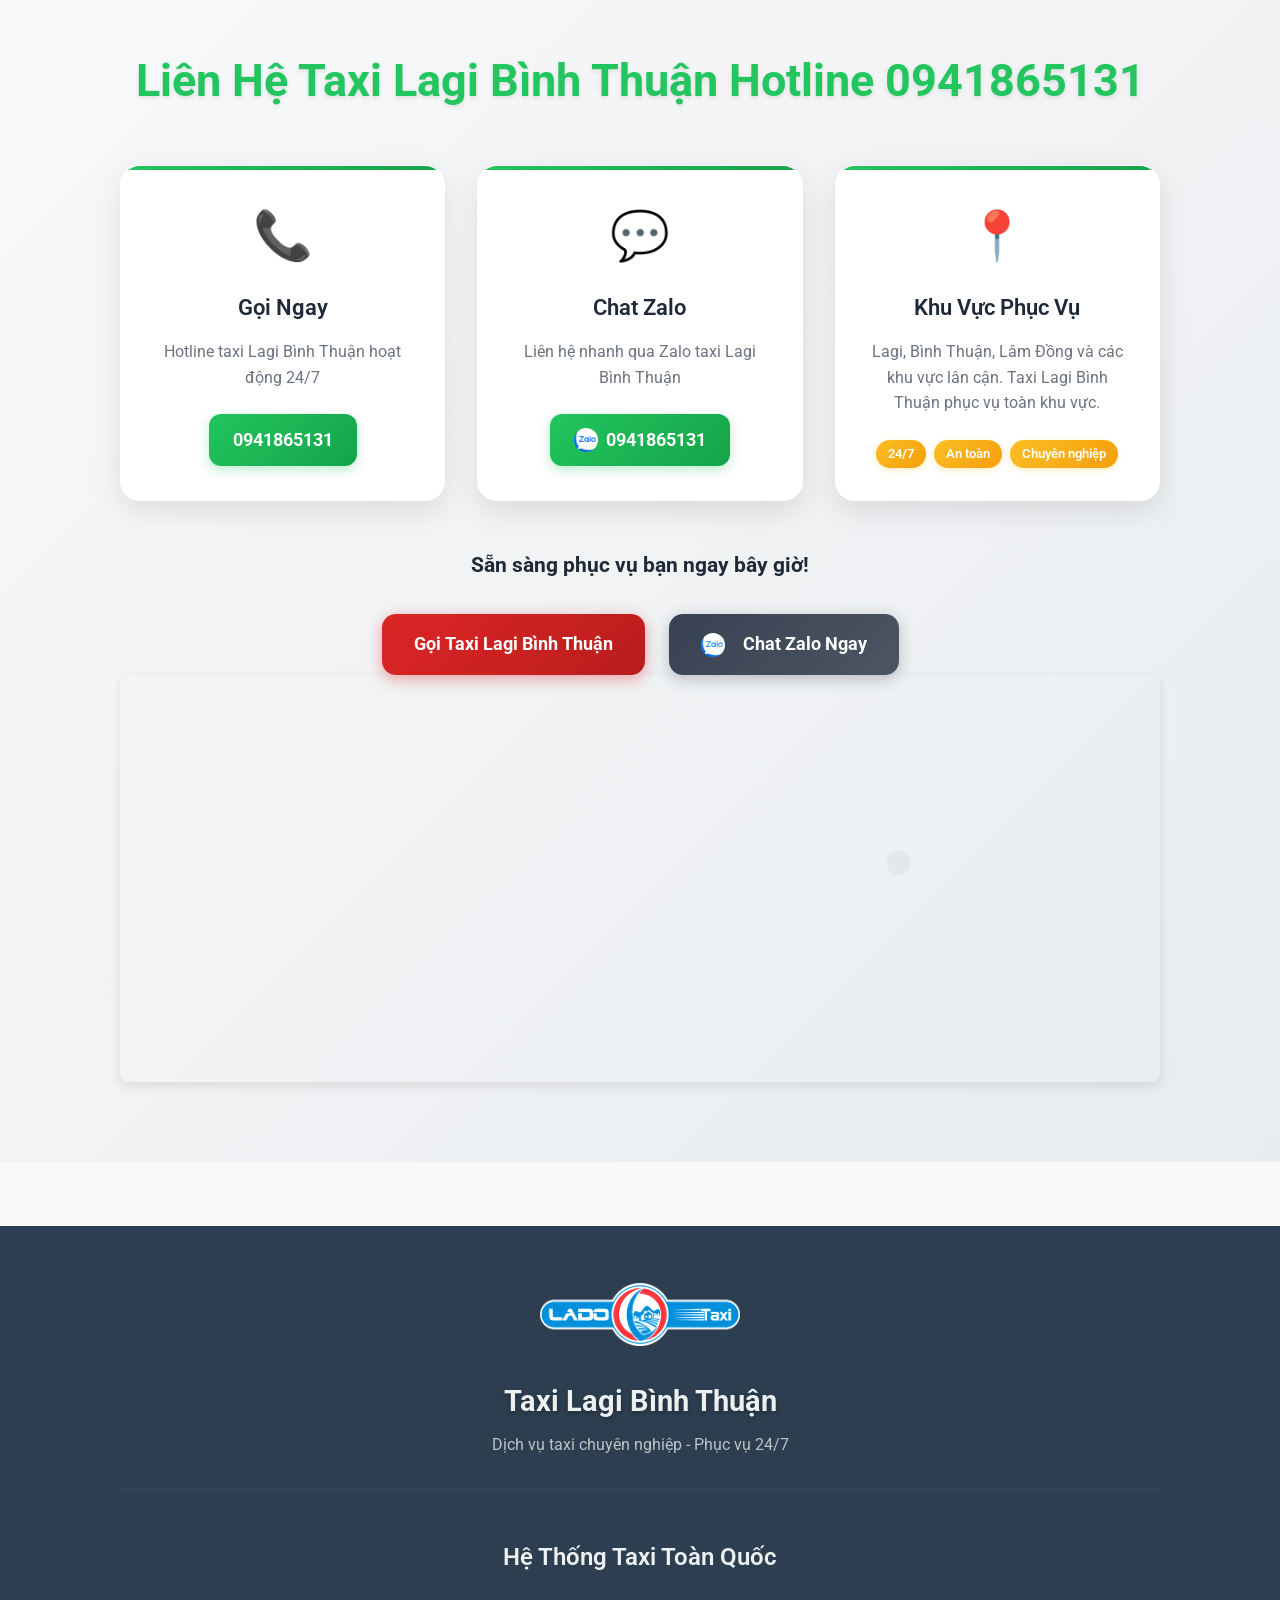
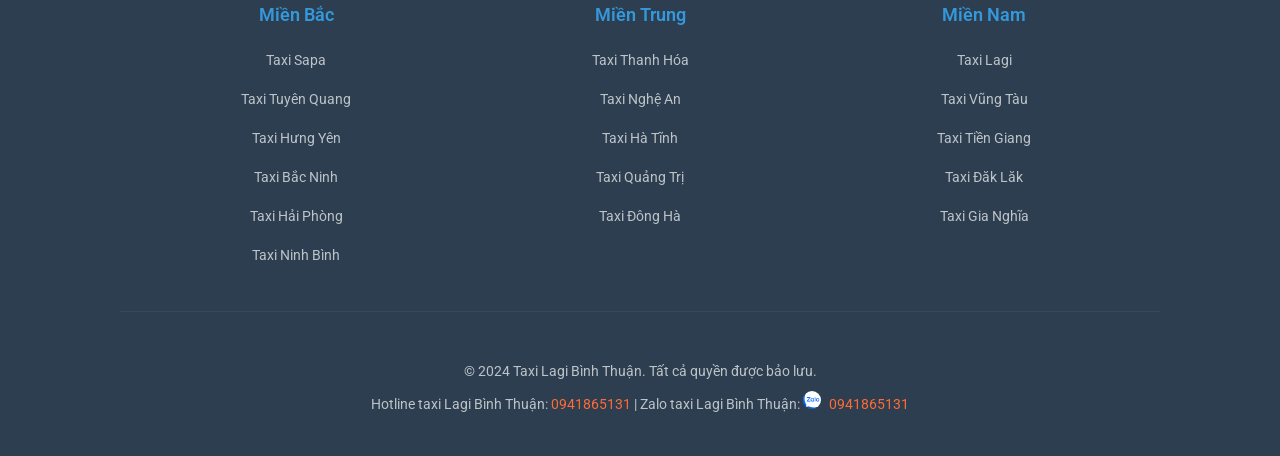
==== commit fd5df23d: "Update phone number, remove popups, and fix key SEO issues" ====
--- a/index.html
+++ b/index.html
@@ -1,16 +1,18 @@
-i<!DOCTYPE html>
+<!DOCTYPE html>
 <html lang="vi">
 
 <head>
     <meta charset="UTF-8">
     <meta name="viewport" content="width=device-width, initial-scale=1.0">
-    <title>Số Taxi Lagi Bình Thuận - Taxi Lagi Bình Thuận Lâm Đồng Hotline 0989511431 | Đặt Taxi Lagi</title>
+    <title>Số Taxi Lagi Bình Thuận - Taxi Lagi Bình Thuận Lâm Đồng Hotline 0941865131 | Đặt Taxi Lagi</title>
     <meta name="description"
-        content="Số Taxi Lagi Bình Thuận 0989511431 - Taxi Lagi Bình Thuận Lâm Đồng chuyên nghiệp. Đặt taxi Lagi 24/7 tại Lagi, Bình Thuận, Lâm Đồng. Dịch vụ đón tiễn sân bay, nội thành, tuyến huyện với giá rẻ. Hotline 0989511431.">
+        content="Số Taxi Lagi Bình Thuận 0941865131 - Taxi Lagi Bình Thuận Lâm Đồng chuyên nghiệp. Đặt taxi Lagi 24/7 tại Lagi, Bình Thuận, Lâm Đồng. Dịch vụ đón tiễn sân bay, nội thành, tuyến huyện với giá rẻ. Hotline 0941865131.">
     <meta name="keywords"
         content="số taxi lagi bình thuận, taxi lagi bình thuận lâm đồng, hotline taxi lagi bình thuận, đặt taxi lagi bình thuận, taxi lagi, taxi bình thuận, taxi lâm đồng, taxi sân bay">
     <meta name="robots" content="index, follow">
-    <link rel="canonical" href="https://taxilagi.vn/">
+    <link rel="canonical" href="https://taxilagi.io.vn/">
+    <link rel="alternate" href="https://taxilagi.io.vn/" hreflang="vi-VN">
+    <link rel="alternate" href="https://taxilagi.io.vn/" hreflang="vi">
     <link rel="amphtml" href="./index.amp.html">
     <link rel="preconnect" href="https://fonts.googleapis.com">
     <link rel="preconnect" href="https://fonts.gstatic.com" crossorigin>
@@ -19,15 +21,37 @@
     <link rel="icon" href="./assets/images/logo_01.png" type="image/png">
     <link rel="apple-touch-icon" href="./assets/images/logo_01.png">
     <meta name="google-site-verification" content="6LZp0FTKbeqHeL1BxJESJNevEam851pwO8Pg2lVCARI" />
+    <!-- BreadcrumbList Schema JSON-LD -->
+    <script type="application/ld+json">
+    {
+      "@context": "https://schema.org",
+      "@type": "BreadcrumbList",
+      "itemListElement": [
+        {
+          "@type": "ListItem",
+          "position": 1,
+          "name": "Trang chủ",
+          "item": "https://taxilagi.io.vn/"
+        },
+        {
+          "@type": "ListItem",
+          "position": 2,
+          "name": "Dịch vụ Taxi Lagi Bình Thuận",
+          "item": "https://taxilagi.io.vn/"
+        }
+      ]
+    }
+    </script>
+
     <!-- Structured Data JSON-LD for LocalBusiness -->
     <script type="application/ld+json">
     {
       "@context": "https://schema.org",
       "@type": "LocalBusiness",
       "name": "Taxi Lagi Bình Thuận",
-      "description": "Dịch vụ taxi chuyên nghiệp tại Lagi, Bình Thuận, Lâm Đồng với hotline 0989511431",
-      "url": "https://taxilagi.vn/",
-      "telephone": "+84-989-511-431",
+      "description": "Dịch vụ taxi chuyên nghiệp tại Lagi, Bình Thuận, Lâm Đồng với hotline 0941865131",
+      "url": "https://taxilagi.io.vn/",
+      "telephone": "+84-941-865-131",
       "address": {
         "@type": "PostalAddress",
         "streetAddress": "105 Lê Minh Công, Phước Lộc, Lagi",
@@ -41,7 +65,7 @@
         "latitude": 10.6667,
         "longitude": 107.7833
       },
-      "openingHours": "Mo-Sa 00:00-23:59",
+      "openingHours": "Mo-Su 00:00-23:59",
       "priceRange": "$$",
       "aggregateRating": {
         "@type": "AggregateRating",
@@ -71,127 +95,15 @@
       ],
       "contactPoint": {
         "@type": "ContactPoint",
-        "telephone": "+84-989-511-431",
+        "telephone": "+84-941-865-131",
         "contactType": "customer service",
         "availableLanguage": "Vietnamese",
-        "hoursAvailable": "Mo-Sa 00:00-23:59"
+        "hoursAvailable": "Mo-Su 00:00-23:59"
       },
       "sameAs": [
-        "https://zalo.me/0989511431",
-        "https://taxilagi.vn/"
-      ]
-    }
-    </script>
-
-    <!-- Additional JSON-LD for Phone Display -->
-    <script type="application/ld+json">
-    {
-      "@context": "https://schema.org",
-      "@type": "Organization",
-      "name": "Taxi Lagi Bình Thuận",
-      "url": "https://taxilagi.vn/",
-      "telephone": "+84-989-511-431",
-      "contactPoint": {
-        "@type": "ContactPoint",
-        "telephone": "+84-989-511-431",
-        "contactType": "Taxi Service Hotline",
-        "areaServed": "VN",
-        "availableLanguage": "Vietnamese"
-      }
-    }
-    </script>
-
-    <!-- JSON-LD for Service with Phone -->
-    <script type="application/ld+json">
-    {
-      "@context": "https://schema.org",
-      "@type": "Service",
-      "name": "Dịch vụ Taxi Lagi Bình Thuận",
-      "description": "Taxi Lagi Bình Thuận - Dịch vứ taxi chuyên nghiệp với hotline 0989511431",
-      "provider": {
-        "@type": "LocalBusiness",
-        "name": "Taxi Lagi Bình Thuận",
-        "telephone": "+84-989-511-431"
-      },
-      "areaServed": {
-        "@type": "Place",
-        "name": "Lagi, Bình Thuận, Lâm Đồng và các khu vực lân cận"
-      },
-      "serviceType": "Taxi Service"
-    }
-    </script>
-
-    <!-- FAQ Schema JSON-LD -->
-    <script type="application/ld+json">
-    {
-      "@context": "https://schema.org",
-      "@type": "FAQPage",
-      "mainEntity": [
-        {
-          "@type": "Question",
-          "name": "Giá taxi từ Lagi đi sân bay Liên Khương là bao nhiêu?",
-          "acceptedAnswer": {
-            "@type": "Answer",
-            "text": "Giá taxi từ Lagi đi sân bay Liên Khương khoảng 800.000 - 1.200.000đ tùy loại xe. Thời gian di chuyển khoảng 2.5-3 giờ. Liên hệ 0989511431 để được báo giá chính xác."
-          }
-        },
-        {
-          "@type": "Question",
-          "name": "Taxi Lagi Bình Thuận hoạt động 24/7 không?",
-          "acceptedAnswer": {
-            "@type": "Answer",
-            "text": "Có, dịch vụ taxi Lagi Bình Thuận hoạt động 24/7 tất cả các ngày trong tuần. Bạn có thể gọi hotline 0989511431 bất cứ lúc nào để đặt xe."
-          }
-        },
-        {
-          "@type": "Question",
-          "name": "Có những loại xe nào tại Taxi Lagi Bình Thuận?",
-          "acceptedAnswer": {
-            "@type": "Answer",
-            "text": "Chúng tôi có đầy đủ các loại xe: Taxi 4 chỗ (sedan), taxi 7 chỗ (SUV/MPV) và xe 16 chỗ cho nhóm đông người. Tất cả đều được bảo dưỡng định kỳ và có điều hòa."
-          }
-        },
-        {
-          "@type": "Question",
-          "name": "Làm sao để đặt taxi Lagi Bình Thuận?",
-          "acceptedAnswer": {
-            "@type": "Answer",
-            "text": "Bạn có thể đặt xe qua: 1) Gọi hotline 0989511431, 2) Nhắn tin Zalo 0989511431, 3) Đặt trực tiếp tại địa chỉ 105 Lê Minh Công, Phước Lộc, Lagi."
-          }
-        },
-        {
-          "@type": "Question",
-          "name": "Khu vực nào Taxi Lagi Bình Thuận phục vụ?",
-          "acceptedAnswer": {
-            "@type": "Answer",
-            "text": "Chúng tôi phục vụ toàn bộ Lagi, Bình Thuận, Lâm Đồng và các khu vực lân cận. Bao gồm: nội thành, tuyến huyện, đón tiễn sân bay và tour du lịch."
-          }
-        },
-        {
-          "@type": "Question",
-          "name": "Có chính sách giá ưu đãi không?",
-          "acceptedAnswer": {
-            "@type": "Answer",
-            "text": "Có, chúng tôi có giá ưu đãi cho khách hàng thân thiết, đặt xe theo nhóm và các chuyến đi dài ngày. Liên hệ 0989511431 để được tư vấn giá tốt nhất."
-          }
-        }
-      ]
-    }
-    </script>
-
-    <!-- Review Schema JSON-LD -->
-    <script type="application/ld+json">
-    {
-      "@context": "https://schema.org",
-      "@type": "LocalBusiness",
-      "name": "Taxi Lagi Bình Thuận",
-      "aggregateRating": {
-        "@type": "AggregateRating",
-        "ratingValue": "4.8",
-        "reviewCount": "150",
-        "bestRating": "5",
-        "worstRating": "1"
-      },
+        "https://zalo.me/0941865131",
+        "https://taxilagi.io.vn/"
+      ],
       "review": [
         {
           "@type": "Review",
@@ -239,14 +151,142 @@
     }
     </script>
 
+    <!-- Additional JSON-LD for Phone Display -->
+    <script type="application/ld+json">
+    {
+      "@context": "https://schema.org",
+      "@type": "Organization",
+      "name": "Taxi Lagi Bình Thuận",
+      "url": "https://taxilagi.io.vn/",
+      "telephone": "+84-941-865-131",
+      "contactPoint": {
+        "@type": "ContactPoint",
+        "telephone": "+84-941-865-131",
+        "contactType": "Taxi Service Hotline",
+        "areaServed": "VN",
+        "availableLanguage": "Vietnamese"
+      }
+    }
+    </script>
+
+    <!-- WebPage Schema JSON-LD -->
+    <script type="application/ld+json">
+    {
+      "@context": "https://schema.org",
+      "@type": "WebPage",
+      "name": "Số Taxi Lagi Bình Thuận - Taxi Lagi Bình Thuận Lâm Đồng Hotline 0941865131",
+      "description": "Số Taxi Lagi Bình Thuận 0941865131 - Taxi Lagi Bình Thuận Lâm Đồng chuyên nghiệp. Đặt taxi Lagi 24/7 tại Lagi, Bình Thuận, Lâm Đồng.",
+      "url": "https://taxilagi.io.vn/",
+      "breadcrumb": {
+        "@type": "BreadcrumbList",
+        "itemListElement": [
+          {
+            "@type": "ListItem",
+            "position": 1,
+            "name": "Trang chủ",
+            "item": "https://taxilagi.io.vn/"
+          },
+          {
+            "@type": "ListItem",
+            "position": 2,
+            "name": "Dịch vụ Taxi Lagi Bình Thuận",
+            "item": "https://taxilagi.io.vn/"
+          }
+        ]
+      },
+      "about": {
+        "@type": "LocalBusiness",
+        "name": "Taxi Lagi Bình Thuận"
+      }
+    }
+    </script>
+
+    <!-- JSON-LD for Service with Phone -->
+    <script type="application/ld+json">
+    {
+      "@context": "https://schema.org",
+      "@type": "Service",
+      "name": "Dịch vụ Taxi Lagi Bình Thuận",
+      "description": "Taxi Lagi Bình Thuận - Dịch vụ taxi chuyên nghiệp với hotline 0941865131",
+      "provider": {
+        "@type": "LocalBusiness",
+        "name": "Taxi Lagi Bình Thuận",
+        "telephone": "+84-941-865-131"
+      },
+      "areaServed": {
+        "@type": "Place",
+        "name": "Lagi, Bình Thuận, Lâm Đồng và các khu vực lân cận"
+      },
+      "serviceType": "Taxi Service"
+    }
+    </script>
+
+    <!-- FAQ Schema JSON-LD -->
+    <script type="application/ld+json">
+    {
+      "@context": "https://schema.org",
+      "@type": "FAQPage",
+      "mainEntity": [
+        {
+          "@type": "Question",
+          "name": "Giá taxi từ Lagi đi sân bay Liên Khương là bao nhiêu?",
+          "acceptedAnswer": {
+            "@type": "Answer",
+            "text": "Giá taxi từ Lagi đi sân bay Liên Khương khoảng 800.000 - 1.200.000đ tùy loại xe. Thời gian di chuyển khoảng 2.5-3 giờ. Liên hệ 0941865131 để được báo giá chính xác."
+          }
+        },
+        {
+          "@type": "Question",
+          "name": "Taxi Lagi Bình Thuận hoạt động 24/7 không?",
+          "acceptedAnswer": {
+            "@type": "Answer",
+            "text": "Có, dịch vụ taxi Lagi Bình Thuận hoạt động 24/7 tất cả các ngày trong tuần. Bạn có thể gọi hotline 0941865131 bất cứ lúc nào để đặt xe."
+          }
+        },
+        {
+          "@type": "Question",
+          "name": "Có những loại xe nào tại Taxi Lagi Bình Thuận?",
+          "acceptedAnswer": {
+            "@type": "Answer",
+            "text": "Chúng tôi có đầy đủ các loại xe: Taxi 4 chỗ (sedan), taxi 7 chỗ (SUV/MPV) và xe 16 chỗ cho nhóm đông người. Tất cả đều được bảo dưỡng định kỳ và có điều hòa."
+          }
+        },
+        {
+          "@type": "Question",
+          "name": "Làm sao để đặt taxi Lagi Bình Thuận?",
+          "acceptedAnswer": {
+            "@type": "Answer",
+            "text": "Bạn có thể đặt xe qua: 1) Gọi hotline 0941865131, 2) Nhắn tin Zalo 0941865131, 3) Đặt trực tiếp tại địa chỉ 105 Lê Minh Công, Phước Lộc, Lagi."
+          }
+        },
+        {
+          "@type": "Question",
+          "name": "Khu vực nào Taxi Lagi Bình Thuận phục vụ?",
+          "acceptedAnswer": {
+            "@type": "Answer",
+            "text": "Chúng tôi phục vụ toàn bộ Lagi, Bình Thuận, Lâm Đồng và các khu vực lân cận. Bao gồm: nội thành, tuyến huyện, đón tiễn sân bay và tour du lịch."
+          }
+        },
+        {
+          "@type": "Question",
+          "name": "Có chính sách giá ưu đãi không?",
+          "acceptedAnswer": {
+            "@type": "Answer",
+            "text": "Có, chúng tôi có giá ưu đãi cho khách hàng thân thiết, đặt xe theo nhóm và các chuyến đi dài ngày. Liên hệ 0941865131 để được tư vấn giá tốt nhất."
+          }
+        }
+      ]
+    }
+    </script>
+
     <!-- Open Graph Meta Tags -->
     <meta property="og:type" content="website">
     <meta property="og:title"
-        content="Số Taxi Lagi Bình Thuận - Taxi Lagi Bình Thuận Lâm Đồng Hotline 0989511431 | Đặt Taxi Lagi">
+        content="Số Taxi Lagi Bình Thuận - Taxi Lagi Bình Thuận Lâm Đồng Hotline 0941865131 | Đặt Taxi Lagi">
     <meta property="og:description"
-        content="Số Taxi Lagi Bình Thuận 0989511431 - Taxi Lagi Bình Thuận Lâm Đồng chuyên nghiệp. Đặt taxi Lagi 24/7 tại Lagi, Bình Thuận, Lâm Đồng. Dịch vụ đón tiễn sân bay, nội thành, tuyến huyện với giá rẻ.">
-    <meta property="og:url" content="https://taxilagi.vn/">
-    <meta property="og:image" content="./assets/images/logo_01.png">
+        content="Số Taxi Lagi Bình Thuận 0941865131 - Taxi Lagi Bình Thuận Lâm Đồng chuyên nghiệp. Đặt taxi Lagi 24/7 tại Lagi, Bình Thuận, Lâm Đồng. Dịch vụ đón tiễn sân bay, nội thành, tuyến huyện với giá rẻ.">
+    <meta property="og:url" content="https://taxilagi.io.vn/">
+    <meta property="og:image" content="https://taxilagi.io.vn/assets/images/logo_01.png">
     <meta property="og:image:width" content="1200">
     <meta property="og:image:height" content="630">
     <meta property="og:site_name" content="Taxi Lagi Bình Thuận">
@@ -255,10 +295,10 @@
     <!-- Twitter Cards Meta Tags -->
     <meta name="twitter:card" content="summary_large_image">
     <meta name="twitter:title"
-        content="Số Taxi Lagi Bình Thuận - Taxi Lagi Bình Thuận Lâm Đồng Hotline 0989511431 | Đặt Taxi Lagi">
+        content="Số Taxi Lagi Bình Thuận - Taxi Lagi Bình Thuận Lâm Đồng Hotline 0941865131 | Đặt Taxi Lagi">
     <meta name="twitter:description"
-        content="Số Taxi Lagi Bình Thuận 0989511431 - Taxi Lagi Bình Thuận Lâm Đồng chuyên nghiệp. Đặt taxi Lagi 24/7 tại Lagi, Bình Thuận, Lâm Đồng. Dịch vụ đón tiễn sân bay, nội thành, tuyến huyện với giá rẻ.">
-    <meta name="twitter:image" content="./assets/images/logo_01.png">
+        content="Số Taxi Lagi Bình Thuận 0941865131 - Taxi Lagi Bình Thuận Lâm Đồng chuyên nghiệp. Đặt taxi Lagi 24/7 tại Lagi, Bình Thuận, Lâm Đồng. Dịch vụ đón tiễn sân bay, nội thành, tuyến huyện với giá rẻ.">
+    <meta name="twitter:image" content="https://taxilagi.io.vn/assets/images/logo_01.png">
     <meta name="twitter:site" content="@taxilagi">
 
     <!-- Google tag (gtag.js) -->
@@ -273,14 +313,14 @@
 </head>
 
 <body>
-    <h1 style="display:none;">Số Taxi Lagi Bình Thuận - Taxi Lagi Bình Thuận Lâm Đồng Hotline 0989511431</h1>
+    <h1 class="sr-only" style="position:absolute;width:1px;height:1px;overflow:hidden;clip:rect(0,0,0,0);white-space:nowrap;border:0;">Số Taxi Lagi Bình Thuận - Taxi Lagi Bình Thuận Lâm Đồng Hotline 0941865131</h1>
 
     <!-- Notification Banner -->
     <div id="notification-banner" class="notification-banner">
         <div class="container">
             <div class="notification-content">
-                <span class="notification-text">Cho thuê website đặt số, quảng cáo Taxi Lagi Bình Thuận. Liên hệ :
-                    0989511431</span>
+                <span class="notification-text">Taxi Lagi Bình Thuận phục vụ 24/7. Liên hệ :
+                    0941865131</span>
                 <button class="notification-close" aria-label="Đóng thông báo">&times;</button>
             </div>
         </div>
@@ -288,9 +328,9 @@
 
     <header>
         <div class="container">
-            <h1 class="logo" id="company-name" alt="Taxi Lagi Bình Thuận Logo" title="Taxi Lagi Bình Thuận - Logo">
+            <div class="logo" id="company-name" title="Taxi Lagi Bình Thuận - Logo">
                 <img src="./assets/images/logo_01.png" alt="Taxi Lagi Bình Thuận Logo" title="Taxi Lagi Bình Thuận - Logo">
-            </h1>
+            </div>
             <nav>
                 <ul>
                     <li><a href="#fleet">Dòng Xe</a></li>
@@ -298,9 +338,9 @@
                     <li><a href="#faq">Câu Hỏi</a></li>
                     <li><a href="#contact">Liên Hệ</a></li>
                     <li><a href="#map">Bản Đồ</a></li>
-                    <li><a href="tel:0989511431" class="hotline-btn-nav" style="background: linear-gradient(135deg, #dc2626, #b91c1c); color: white; padding: 12px 25px; border-radius: 25px; text-decoration: none; font-weight: 600; display: flex; align-items: center; gap: 8px; box-shadow: 0 4px 15px rgba(220, 38, 38, 0.4); transition: all 0.3s ease;">
+                    <li><a href="tel:0941865131" class="hotline-btn-nav" style="background: linear-gradient(135deg, #dc2626, #b91c1c); color: white; padding: 12px 25px; border-radius: 25px; text-decoration: none; font-weight: 600; display: flex; align-items: center; gap: 8px; box-shadow: 0 4px 15px rgba(220, 38, 38, 0.4); transition: all 0.3s ease;">
                         <span>📞</span>
-                        <span>0989511431</span>
+                        <span>0941865131</span>
                     </a></li>
                 </ul>
                 <div class="hamburger">
@@ -335,17 +375,17 @@
         <div class="hero-slider">
             <div class="slide active">
                 <img src="./assets/images/banner01.jpeg"
-                    alt="Taxi Lagi Bình Thuận - Số Taxi Lagi Bình Thuận Hotline 0989511431 - Đặt Taxi Lagi"
-                    title="Taxi Lagi Bình Thuận - Liên hệ đặt quảng cáo SĐT Taxi tại toàn website"
+                    alt="Taxi Lagi Bình Thuận - Số Taxi Lagi Bình Thuận Hotline 0941865131 - Đặt Taxi Lagi"
+                    title="Taxi Lagi Bình Thuận - Dịch vụ taxi chuyên nghiệp 24/7"
                     sizes="(max-width: 768px) 100vw, 1080px">
                 <!-- Content overlay for desktop -->
                 <div class="slide-content desktop-only">
-                    <h2>Taxi Lagi Bình Thuận - Hotline Taxi Lagi Bình Thuận 0989511431</h2>
-                    <p>Dịch vụ taxi Lagi Bình Thuận chất lượng cao tại Lagi, Bình Thuận, Lâm Đồng. Hotline taxi Lagi Bình Thuận 0989511431
+                    <h2>Taxi Lagi Bình Thuận - Hotline Taxi Lagi Bình Thuận 0941865131</h2>
+                    <p>Dịch vụ taxi Lagi Bình Thuận chất lượng cao tại Lagi, Bình Thuận, Lâm Đồng. Hotline taxi Lagi Bình Thuận 0941865131
                         luôn sẵn sàng phục vụ 24/7. Xem thêm <a href="#fleet" style="color: #dc2626; text-decoration: underline;">dòng xe taxi</a> và <a href="#routes" style="color: #dc2626; text-decoration: underline;">tuyến đường</a> của chúng tôi.</p>
                     <div class="cta-buttons">
-                        <a href="tel:0989511431" class="btn btn-primary">Gọi Taxi Lagi Bình Thuận</a>
-                        <a href="https://zalo.me/0989511431" class="btn btn-secondary" target="_blank" rel="noopener">
+                        <a href="tel:0941865131" class="btn btn-primary">Gọi Taxi Lagi Bình Thuận</a>
+                        <a href="https://zalo.me/0941865131" class="btn btn-secondary" target="_blank" rel="noopener">
                             <img src="./assets/images/zalo.png" alt="Zalo - Taxi Lagi Bình Thuận" loading="lazy">
                             Chat Zalo
                         </a>
@@ -353,12 +393,12 @@
                 </div>
                 <!-- Content overlay for mobile -->
                 <div class="slide-content mobile-only">
-                    <h2>Taxi Lagi Bình Thuận - Hotline Taxi Lagi Bình Thuận 0989511431</h2>
-                    <p>Dịch vụ taxi Lagi Bình Thuận chất lượng cao tại Lagi, Bình Thuận, Lâm Đồng. Hotline taxi Lagi Bình Thuận 0989511431
+                    <h2>Taxi Lagi Bình Thuận - Hotline Taxi Lagi Bình Thuận 0941865131</h2>
+                    <p>Dịch vụ taxi Lagi Bình Thuận chất lượng cao tại Lagi, Bình Thuận, Lâm Đồng. Hotline taxi Lagi Bình Thuận 0941865131
                         luôn sẵn sàng phục vụ 24/7.</p>
                     <div class="cta-buttons">
-                        <a href="tel:0989511431" class="btn btn-primary">Gọi Taxi Lagi Bình Thuận</a>
-                        <a href="https://zalo.me/0989511431" class="btn btn-secondary" target="_blank" rel="noopener">
+                        <a href="tel:0941865131" class="btn btn-primary">Gọi Taxi Lagi Bình Thuận</a>
+                        <a href="https://zalo.me/0941865131" class="btn btn-secondary" target="_blank" rel="noopener">
                             <img src="./assets/images/zalo.png" alt="Zalo - Taxi Lagi Bình Thuận" loading="lazy">
                             Chat Zalo
                         </a>
@@ -373,8 +413,8 @@
                     <p>Đội ngũ tài xế giàu kinh nghiệm, phương tiện hiện đại, phục vụ tận tâm. Taxi Lagi Bình Thuận chuyên nghiệp.
                     </p>
                     <div class="cta-buttons">
-                        <a href="tel:0989511431" class="btn btn-primary">Gọi Taxi Lagi Bình Thuận</a>
-                        <a href="https://zalo.me/0989511431" class="btn btn-secondary" target="_blank" rel="noopener">
+                        <a href="tel:0941865131" class="btn btn-primary">Gọi Taxi Lagi Bình Thuận</a>
+                        <a href="https://zalo.me/0941865131" class="btn btn-secondary" target="_blank" rel="noopener">
                             <img src="./assets/images/zalo.png" alt="Zalo - Taxi Lagi Bình Thuận" loading="lazy">
                             Chat Zalo
                         </a>
@@ -385,8 +425,8 @@
                     <p>Đội ngũ tài xế giàu kinh nghiệm, phương tiện hiện đại, phục vụ tận tâm. Taxi Lagi Bình Thuận chuyên nghiệp.
                     </p>
                     <div class="cta-buttons">
-                        <a href="tel:0989511431" class="btn btn-primary">Gọi Taxi Lagi Bình Thuận</a>
-                        <a href="https://zalo.me/0989511431" class="btn btn-secondary" target="_blank" rel="noopener">
+                        <a href="tel:0941865131" class="btn btn-primary">Gọi Taxi Lagi Bình Thuận</a>
+                        <a href="https://zalo.me/0941865131" class="btn btn-secondary" target="_blank" rel="noopener">
                             <img src="./assets/images/zalo.png" alt="Zalo - Taxi Lagi Bình Thuận" loading="lazy">
                             Chat Zalo
                         </a>
@@ -400,8 +440,8 @@
                     <h2>Khám Phá Bãi Biển Lagi Bình Thuận</h2>
                     <p>Cùng Taxi Lagi Bình Thuận khám phá những bãi biển tuyệt đẹp, nước biển trong xanh và cát trắng mịn. Dịch vụ đưa đón chuyên nghiệp, an toàn.</p>
                     <div class="cta-buttons">
-                        <a href="tel:0989511431" class="btn btn-primary">Đặt Taxi Lagi Bình Thuận</a>
-                        <a href="https://zalo.me/0989511431" class="btn btn-secondary" target="_blank" rel="noopener">
+                        <a href="tel:0941865131" class="btn btn-primary">Đặt Taxi Lagi Bình Thuận</a>
+                        <a href="https://zalo.me/0941865131" class="btn btn-secondary" target="_blank" rel="noopener">
                             <img src="./assets/images/zalo.png" alt="Zalo - Taxi Lagi Bình Thuận" loading="lazy">
                             Liên Hệ
                         </a>
@@ -411,8 +451,8 @@
                     <h2>Khám Phá Bãi Biển Lagi Bình Thuận</h2>
                     <p>Cùng Taxi Lagi Bình Thuận khám phá những bãi biển tuyệt đẹp, nước biển trong xanh và cát trắng mịn. Dịch vụ đưa đón chuyên nghiệp, an toàn.</p>
                     <div class="cta-buttons">
-                        <a href="tel:0989511431" class="btn btn-primary">Đặt Taxi Lagi Bình Thuận</a>
-                        <a href="https://zalo.me/0989511431" class="btn btn-secondary" target="_blank" rel="noopener">
+                        <a href="tel:0941865131" class="btn btn-primary">Đặt Taxi Lagi Bình Thuận</a>
+                        <a href="https://zalo.me/0941865131" class="btn btn-secondary" target="_blank" rel="noopener">
                             <img src="./assets/images/zalo.png" alt="Zalo - Taxi Lagi Bình Thuận" loading="lazy">
                             Liên Hệ
                         </a>
@@ -426,8 +466,8 @@
                     <h2>Tour Du Lịch Lagi Bình Thuận</h2>
                     <p>Khám phá văn hóa, lịch sử và thiên nhiên tuyệt đẹp của Lagi, Bình Thuận, Lâm Đồng. Dịch vụ taxi tour chuyên nghiệp.</p>
                     <div class="cta-buttons">
-                        <a href="tel:0989511431" class="btn btn-primary">Đặt Tour Taxi</a>
-                        <a href="https://zalo.me/0989511431" class="btn btn-secondary" target="_blank" rel="noopener">
+                        <a href="tel:0941865131" class="btn btn-primary">Đặt Tour Taxi</a>
+                        <a href="https://zalo.me/0941865131" class="btn btn-secondary" target="_blank" rel="noopener">
                             <img src="./assets/images/zalo.png" alt="Zalo - Taxi Lagi Bình Thuận" loading="lazy">
                             Tư Vấn Tour
                         </a>
@@ -437,8 +477,8 @@
                     <h2>Tour Du Lịch Lagi Bình Thuận</h2>
                     <p>Khám phá văn hóa và thiên nhiên tuyệt đẹp của Lagi, Bình Thuận, Lâm Đồng.</p>
                     <div class="cta-buttons">
-                        <a href="tel:0989511431" class="btn btn-primary">Đặt Tour Taxi</a>
-                        <a href="https://zalo.me/0989511431" class="btn btn-secondary" target="_blank" rel="noopener">
+                        <a href="tel:0941865131" class="btn btn-primary">Đặt Tour Taxi</a>
+                        <a href="https://zalo.me/0941865131" class="btn btn-secondary" target="_blank" rel="noopener">
                             <img src="./assets/images/zalo.png" alt="Zalo - Taxi Lagi Bình Thuận" loading="lazy">
                             Tư Vấn Tour
                         </a>
@@ -464,13 +504,13 @@
     <section class="welcome-section desktop-only">
         <div class="container">
             <div class="welcome-content">
-                <h2 id="slide-title">Taxi Lagi Bình Thuận Hotline 0989511431 - Đặt Taxi Lagi Bình Thuận</h2>
+                <h2 id="slide-title">Taxi Lagi Bình Thuận Hotline 0941865131 - Đặt Taxi Lagi Bình Thuận</h2>
                 <p id="slide-description">Dịch vụ taxi Lagi Bình Thuận chất lượng cao tại Lagi, Bình Thuận, Lâm Đồng. Hotline taxi
-                    Lagi Bình Thuận 0989511431 hoạt động 24/7 với đội ngũ tài xế chuyên nghiệp.</p>
+                    Lagi Bình Thuận 0941865131 hoạt động 24/7 với đội ngũ tài xế chuyên nghiệp.</p>
                 <div class="cta-buttons">
-                    <a href="tel:0989511431" class="btn btn-primary" id="call-button">Gọi Taxi Lagi Bình Thuận:
-                        0989511431</a>
-                    <a href="https://zalo.me/0989511431" class="btn btn-secondary" target="_blank" rel="noopener"
+                    <a href="tel:0941865131" class="btn btn-primary" id="call-button">Gọi Taxi Lagi Bình Thuận:
+                        0941865131</a>
+                    <a href="https://zalo.me/0941865131" class="btn btn-secondary" target="_blank" rel="noopener"
                         id="zalo-button">
                         <img src="./assets/images/zalo.png" alt="Zalo - Taxi Lagi Bình Thuận" loading="lazy">
                         Hotline Taxi Lagi Bình Thuận
@@ -493,7 +533,7 @@
                         <h3>Xe 7 Chỗ Taxi Lagi Bình Thuận</h3>
                         <p>Phù hợp cho nhóm lớn, gia đình đông người, công tác với không gian rộng rãi thoải mái. Taxi
                             Lagi Bình Thuận 7 chỗ giá rẻ.</p>
-                        <a href="https://zalo.me/0989511431" class="fleet-link" target="_blank" rel="noopener">
+                        <a href="https://zalo.me/0941865131" class="fleet-link" target="_blank" rel="noopener">
                             <img src="./assets/images/zalo.png" alt="Zalo - Taxi Lagi Bình Thuận"
                                 style="width: 20px; height: 20px; margin-right: 8px; border-radius: 50;">
                             Đặt Xe 7 Chỗ
@@ -509,7 +549,7 @@
                         <h3>Xe 5 Chỗ Taxi Lagi Bình Thuận</h3>
                         <p>Lý tưởng cho cá nhân, cặp đôi hoặc nhóm nhỏ với sự tiện nghi và thoải mái. Taxi Lagi Bình
                             Thuận 5 chỗ giá rẻ.</p>
-                        <a href="https://zalo.me/0989511431" class="fleet-link" target="_blank" rel="noopener">
+                        <a href="https://zalo.me/0941865131" class="fleet-link" target="_blank" rel="noopener">
                             <img src="./assets/images/zalo.png" alt="Zalo - Taxi Lagi Bình Thuận"
                                 style="width: 20px; height: 20px; margin-right: 8px; border-radius: 50;">
                             Đặt Xe 5 Chỗ
@@ -525,7 +565,7 @@
                         <h3>Xe 4 Chỗ Taxi Lagi Bình Thuận</h3>
                         <p>Tiện lợi cho di chuyển cá nhân, giá cả phải chăng với chất lượng dịch vụ cao. Taxi Lagi Bình
                             Thuận 4 chỗ giá rẻ.</p>
-                        <a href="https://zalo.me/0989511431" class="fleet-link" target="_blank" rel="noopener">
+                        <a href="https://zalo.me/0941865131" class="fleet-link" target="_blank" rel="noopener">
                             <img src="./assets/images/zalo.png" alt="Zalo - Taxi Lagi Bình Thuận"
                                 style="width: 20px; height: 20px; margin-right: 8px; border-radius: 50;">
                             Đặt Xe 4 Chỗ
@@ -570,7 +610,7 @@
                             </div>
                             <div class="route-action">
                                 <span class="route-price">250.000đ</span>
-                                <a href="https://zalo.me/0989511431" class="route-book-btn" target="_blank"
+                                <a href="https://zalo.me/0941865131" class="route-book-btn" target="_blank"
                                     rel="noopener">
                                     Đặt ngay
                                 </a>
@@ -583,7 +623,7 @@
                             </div>
                             <div class="route-action">
                                 <span class="route-price">200.000đ</span>
-                                <a href="https://zalo.me/0989511431" class="route-book-btn" target="_blank"
+                                <a href="https://zalo.me/0941865131" class="route-book-btn" target="_blank"
                                     rel="noopener">
                                     Đặt ngay
                                 </a>
@@ -596,7 +636,7 @@
                             </div>
                             <div class="route-action">
                                 <span class="route-price">220.000đ</span>
-                                <a href="https://zalo.me/0989511431" class="route-book-btn" target="_blank"
+                                <a href="https://zalo.me/0941865131" class="route-book-btn" target="_blank"
                                     rel="noopener">
                                     Đặt ngay
                                 </a>
@@ -609,7 +649,7 @@
                             </div>
                             <div class="route-action">
                                 <span class="route-price">Liên hệ</span>
-                                <a href="https://zalo.me/0989511431" class="route-book-btn" target="_blank"
+                                <a href="https://zalo.me/0941865131" class="route-book-btn" target="_blank"
                                     rel="noopener">
                                     Đặt ngay
                                 </a>
@@ -622,7 +662,7 @@
                             </div>
                             <div class="route-action">
                                 <span class="route-price">Liên hệ</span>
-                                <a href="https://zalo.me/0989511431" class="route-book-btn" target="_blank"
+                                <a href="https://zalo.me/0941865131" class="route-book-btn" target="_blank"
                                     rel="noopener">
                                     Đặt ngay
                                 </a>
@@ -635,7 +675,7 @@
                             </div>
                             <div class="route-action">
                                 <span class="route-price">Liên hệ</span>
-                                <a href="https://zalo.me/0989511431" class="route-book-btn" target="_blank"
+                                <a href="https://zalo.me/0941865131" class="route-book-btn" target="_blank"
                                     rel="noopener">
                                     Đặt ngay
                                 </a>
@@ -656,7 +696,7 @@
                             </div>
                             <div class="route-action">
                                 <span class="route-price">Liên hệ</span>
-                                <a href="https://zalo.me/0989511431" class="route-book-btn" target="_blank"
+                                <a href="https://zalo.me/0941865131" class="route-book-btn" target="_blank"
                                     rel="noopener">
                                     Đặt ngay
                                 </a>
@@ -669,7 +709,7 @@
                             </div>
                             <div class="route-action">
                                 <span class="route-price">Liên hệ</span>
-                                <a href="https://zalo.me/0989511431" class="route-book-btn" target="_blank"
+                                <a href="https://zalo.me/0941865131" class="route-book-btn" target="_blank"
                                     rel="noopener">
                                     Đặt ngay
                                 </a>
@@ -682,7 +722,7 @@
                             </div>
                             <div class="route-action">
                                 <span class="route-price">Liên hệ</span>
-                                <a href="https://zalo.me/0989511431" class="route-book-btn" target="_blank"
+                                <a href="https://zalo.me/0941865131" class="route-book-btn" target="_blank"
                                     rel="noopener">
                                     Đặt ngay
                                 </a>
@@ -695,7 +735,7 @@
                             </div>
                             <div class="route-action">
                                 <span class="route-price">Liên hệ</span>
-                                <a href="https://zalo.me/0989511431" class="route-book-btn" target="_blank"
+                                <a href="https://zalo.me/0941865131" class="route-book-btn" target="_blank"
                                     rel="noopener">
                                     Đặt ngay
                                 </a>
@@ -708,7 +748,7 @@
                             </div>
                             <div class="route-action">
                                 <span class="route-price">Liên hệ</span>
-                                <a href="https://zalo.me/0989511431" class="route-book-btn" target="_blank"
+                                <a href="https://zalo.me/0941865131" class="route-book-btn" target="_blank"
                                     rel="noopener">
                                     Đặt ngay
                                 </a>
@@ -733,8 +773,8 @@
                 </div>
             </div>
             <div class="route-note">
-                <p><strong>Hotline taxi Lagi Bình Thuận: 0989511431</strong> | <strong>Zalo taxi Lagi Bình Thuận:
-                        0989511431</strong></p>
+                <p><strong>Hotline taxi Lagi Bình Thuận: 0941865131</strong> | <strong>Zalo taxi Lagi Bình Thuận:
+                        0941865131</strong></p>
                 <p><strong>Taxi sân bay Lagi Bình Thuận Lâm Đồng:</strong> Dịch vụ đón tiễn sân bay Liên Khương chuyên nghiệp với
                     giá rẻ. Liên hệ ngay để đặt taxi sân bay Lagi Bình Thuận.</p>
                 <p><strong>Taxi Lagi:</strong> Dịch vụ taxi nội thành Lagi 24/7, phục vụ tất cả tuyến đường trong và
@@ -746,7 +786,7 @@
 
     <section id="fleet" class="fleet">
         <div class="container">
-            <h2>Dịch Vụ Taxi Lagi Bình Thuận Hotline 0989511431</h2>
+            <h2>Dịch Vụ Taxi Lagi Bình Thuận Hotline 0941865131</h2>
             <div class="services-grid">
                 <div class="service-item">
                     <h3>Taxi 4 Chỗ Lagi Bình Thuận</h3>
@@ -788,7 +828,7 @@
                                 </div>
                             </div>
                             <div class="destination-action">
-                                <a href="https://zalo.me/0989511431" class="destination-btn" target="_blank" rel="noopener">
+                                <a href="https://zalo.me/0941865131" class="destination-btn" target="_blank" rel="noopener">
                                     <img src="./assets/images/zalo.png" alt="Zalo" style="width: 16px; height: 16px; margin-right: 5px;">
                                     Đặt Taxi
                                 </a>
@@ -804,7 +844,7 @@
                                 </div>
                             </div>
                             <div class="destination-action">
-                                <a href="https://zalo.me/0989511431" class="destination-btn" target="_blank" rel="noopener">
+                                <a href="https://zalo.me/0941865131" class="destination-btn" target="_blank" rel="noopener">
                                     <img src="./assets/images/zalo.png" alt="Zalo" style="width: 16px; height: 16px; margin-right: 5px;">
                                     Đặt Taxi
                                 </a>
@@ -829,7 +869,7 @@
                                 </div>
                             </div>
                             <div class="destination-action">
-                                <a href="https://zalo.me/0989511431" class="destination-btn" target="_blank" rel="noopener">
+                                <a href="https://zalo.me/0941865131" class="destination-btn" target="_blank" rel="noopener">
                                     <img src="./assets/images/zalo.png" alt="Zalo" style="width: 16px; height: 16px; margin-right: 5px;">
                                     Đặt Taxi
                                 </a>
@@ -845,7 +885,7 @@
                                 </div>
                             </div>
                             <div class="destination-action">
-                                <a href="https://zalo.me/0989511431" class="destination-btn" target="_blank" rel="noopener">
+                                <a href="https://zalo.me/0941865131" class="destination-btn" target="_blank" rel="noopener">
                                     <img src="./assets/images/zalo.png" alt="Zalo" style="width: 16px; height: 16px; margin-right: 5px;">
                                     Đặt Taxi
                                 </a>
@@ -870,7 +910,7 @@
                                 </div>
                             </div>
                             <div class="destination-action">
-                                <a href="https://zalo.me/0989511431" class="destination-btn" target="_blank" rel="noopener">
+                                <a href="https://zalo.me/0941865131" class="destination-btn" target="_blank" rel="noopener">
                                     <img src="./assets/images/zalo.png" alt="Zalo" style="width: 16px; height: 16px; margin-right: 5px;">
                                     Đặt Taxi
                                 </a>
@@ -886,7 +926,7 @@
                                 </div>
                             </div>
                             <div class="destination-action">
-                                <a href="https://zalo.me/0989511431" class="destination-btn" target="_blank" rel="noopener">
+                                <a href="https://zalo.me/0941865131" class="destination-btn" target="_blank" rel="noopener">
                                     <img src="./assets/images/zalo.png" alt="Zalo" style="width: 16px; height: 16px; margin-right: 5px;">
                                     Đặt Taxi
                                 </a>
@@ -914,7 +954,7 @@
                     <div class="tip-item">
                         <div class="tip-icon">📱</div>
                         <h4>Liên Hệ</h4>
-                        <p>Gọi ngay 0989511431 hoặc chat Zalo để đặt taxi du lịch</p>
+                        <p>Gọi ngay 0941865131 hoặc chat Zalo để đặt taxi du lịch</p>
                     </div>
                 </div>
             </div>
@@ -924,8 +964,8 @@
                     <h3>🚗 Sẵn Sàng Khám Phá Cùng Bạn!</h3>
                     <p>Taxi Lagi Bình Thuận - Đồng hành cùng bạn trên mọi chuyến đi</p>
                     <div class="cta-buttons">
-                        <a href="tel:0989511431" class="btn btn-primary">📞 Gọi Ngay 0989511431</a>
-                        <a href="https://zalo.me/0989511431" class="btn btn-secondary" target="_blank" rel="noopener">
+                        <a href="tel:0941865131" class="btn btn-primary">📞 Gọi Ngay 0941865131</a>
+                        <a href="https://zalo.me/0941865131" class="btn btn-secondary" target="_blank" rel="noopener">
                             <img src="./assets/images/zalo.png" alt="Zalo" style="width: 20px; height: 20px; margin-right: 8px;">
                             Chat Zalo
                         </a>
@@ -946,7 +986,7 @@
                     <div class="gallery-overlay">
                         <h3>Bãi Biển Lagi</h3>
                         <p>Nước biển trong xanh, cát trắng mịn</p>
-                        <a href="tel:0989511431" class="gallery-btn">Gọi Taxi Đến Đây</a>
+                        <a href="tel:0941865131" class="gallery-btn">Gọi Taxi Đến Đây</a>
                     </div>
                 </div>
                 <div class="gallery-item">
@@ -954,7 +994,7 @@
                     <div class="gallery-overlay">
                         <h3>Điểm Du Lịch</h3>
                         <p>Khám phá văn hóa và thiên nhiên tuyệt đẹp</p>
-                        <a href="tel:0989511431" class="gallery-btn">Book Tour Taxi</a>
+                        <a href="tel:0941865131" class="gallery-btn">Book Tour Taxi</a>
                     </div>
                 </div>
             </div>
@@ -1090,8 +1130,8 @@
             <div class="reviews-cta">
                 <p>Bạn đã sử dụng dịch vụ của chúng tôi? Hãy để lại đánh giá!</p>
                 <div class="reviews-buttons">
-                    <a href="tel:0989511431" class="btn btn-primary">Gọi ngay để đặt xe</a>
-                    <a href="https://zalo.me/0989511431" class="btn btn-secondary" target="_blank" rel="noopener">
+                    <a href="tel:0941865131" class="btn btn-primary">Gọi ngay để đặt xe</a>
+                    <a href="https://zalo.me/0941865131" class="btn btn-secondary" target="_blank" rel="noopener">
                         <img src="./assets/images/zalo.png" alt="Zalo - Taxi Lagi Bình Thuận" loading="lazy">
                         Đánh giá qua Zalo
                     </a>
@@ -1113,7 +1153,7 @@
                         <span class="faq-toggle">+</span>
                     </div>
                     <div class="faq-answer">
-                        <p>Giá taxi từ Lagi đi sân bay Liên Khương khoảng 800.000 - 1.200.000đ tùy loại xe. Thời gian di chuyển khoảng 2.5-3 giờ. Liên hệ 0989511431 để được báo giá chính xác.</p>
+                        <p>Giá taxi từ Lagi đi sân bay Liên Khương khoảng 800.000 - 1.200.000đ tùy loại xe. Thời gian di chuyển khoảng 2.5-3 giờ. Liên hệ 0941865131 để được báo giá chính xác.</p>
                     </div>
                 </div>
                 
@@ -1123,7 +1163,7 @@
                         <span class="faq-toggle">+</span>
                     </div>
                     <div class="faq-answer">
-                        <p>Có, dịch vụ taxi Lagi Bình Thuận hoạt động 24/7 tất cả các ngày trong tuần. Bạn có thể gọi hotline 0989511431 bất cứ lúc nào để đặt xe.</p>
+                        <p>Có, dịch vụ taxi Lagi Bình Thuận hoạt động 24/7 tất cả các ngày trong tuần. Bạn có thể gọi hotline 0941865131 bất cứ lúc nào để đặt xe.</p>
                     </div>
                 </div>
                 
@@ -1143,7 +1183,7 @@
                         <span class="faq-toggle">+</span>
                     </div>
                     <div class="faq-answer">
-                        <p>Bạn có thể đặt xe qua: 1) Gọi hotline 0989511431, 2) Nhắn tin Zalo 0989511431, 3) Đặt trực tiếp tại địa chỉ 105 Lê Minh Công, Phước Lộc, Lagi.</p>
+                        <p>Bạn có thể đặt xe qua: 1) Gọi hotline 0941865131, 2) Nhắn tin Zalo 0941865131, 3) Đặt trực tiếp tại địa chỉ 105 Lê Minh Công, Phước Lộc, Lagi.</p>
                     </div>
                 </div>
                 
@@ -1163,7 +1203,7 @@
                         <span class="faq-toggle">+</span>
                     </div>
                     <div class="faq-answer">
-                        <p>Có, chúng tôi có giá ưu đãi cho khách hàng thân thiết, đặt xe theo nhóm và các chuyến đi dài ngày. Liên hệ 0989511431 để được tư vấn giá tốt nhất.</p>
+                        <p>Có, chúng tôi có giá ưu đãi cho khách hàng thân thiết, đặt xe theo nhóm và các chuyến đi dài ngày. Liên hệ 0941865131 để được tư vấn giá tốt nhất.</p>
                     </div>
                 </div>
             </div>
@@ -1172,7 +1212,7 @@
 
     <section id="contact" class="contact">
         <div class="container">
-            <h2>Liên Hệ Taxi Lagi Bình Thuận Hotline 0989511431</h2>
+            <h2>Liên Hệ Taxi Lagi Bình Thuận Hotline 0941865131</h2>
             <div class="contact-grid">
                 <div class="contact-card">
                     <div class="contact-icon">
@@ -1180,8 +1220,8 @@
                     </div>
                     <h3>Gọi Ngay</h3>
                     <p>Hotline taxi Lagi Bình Thuận hoạt động 24/7</p>
-                    <a href="tel:0989511431" class="contact-link" id="contact-phone">
-                        <strong>0989511431</strong>
+                    <a href="tel:0941865131" class="contact-link" id="contact-phone">
+                        <strong>0941865131</strong>
                     </a>
                 </div>
                 <div class="contact-card">
@@ -1190,11 +1230,11 @@
                     </div>
                     <h3>Chat Zalo</h3>
                     <p>Liên hệ nhanh qua Zalo taxi Lagi Bình Thuận</p>
-                    <a href="https://zalo.me/0989511431" class="contact-link" target="_blank" rel="noopener"
+                    <a href="https://zalo.me/0941865131" class="contact-link" target="_blank" rel="noopener"
                         id="contact-zalo">
                         <img src="./assets/images/zalo.png" alt="Zalo"
                             style="width: 24px; height: 24px; margin-right: 8px; border-radius: 50%;">
-                        <strong>0989511431</strong>
+                        <strong>0941865131</strong>
                     </a>
                 </div>
                 <div class="contact-card">
@@ -1213,8 +1253,8 @@
         <div class="contact-cta">
             <p class="cta-text"><strong>Sẵn sàng phục vụ bạn ngay bây giờ!</strong></p>
             <div class="cta-buttons">
-                <a href="tel:0989511431" class="btn btn-primary btn-large">Gọi Taxi Lagi Bình Thuận</a>
-                <a href="https://zalo.me/0989511431" class="btn btn-secondary btn-large" target="_blank"
+                <a href="tel:0941865131" class="btn btn-primary btn-large">Gọi Taxi Lagi Bình Thuận</a>
+                <a href="https://zalo.me/0941865131" class="btn btn-secondary btn-large" target="_blank"
                     rel="noopener">
                     <img src="./assets/images/zalo.png" alt="Zalo - Taxi Lagi Bình Thuận" loading="lazy">
                     Chat Zalo Ngay
@@ -1281,10 +1321,10 @@
             
             <div class="footer-main">
                 <p>&copy; 2024 Taxi Lagi Bình Thuận. Tất cả quyền được bảo lưu.</p>
-                <p>Hotline taxi Lagi Bình Thuận: <a href="tel:0989511431" id="footer-phone">0989511431</a> | Zalo taxi Lagi Bình Thuận: <a href="https://zalo.me/0989511431" target="_blank" rel="noopener" id="footer-zalo">
+                <p>Hotline taxi Lagi Bình Thuận: <a href="tel:0941865131" id="footer-phone">0941865131</a> | Zalo taxi Lagi Bình Thuận: <a href="https://zalo.me/0941865131" target="_blank" rel="noopener" id="footer-zalo">
                         <img src="./assets/images/zalo.png" alt="Zalo - Taxi Lagi Bình Thuận"
                             style="width: 18px; height: 18px; margin-right: 5px; border-radius: 50%;" loading="lazy">
-                        0989511431
+                        0941865131
                     </a></p>
             </div>
         </div>
@@ -1292,91 +1332,17 @@
 
     <!-- Floating Action Buttons -->
     <div class="floating-buttons">
-        <a href="tel:0989511431" class="float-btn phone-btn" title="Gọi Taxi Lagi Bình Thuận ngay">
+        <a href="tel:0941865131" class="float-btn phone-btn" title="Gọi Taxi Lagi Bình Thuận ngay">
             📞
         </a>
-        <a href="https://zalo.me/0989511431" class="float-btn zalo-btn" target="_blank" rel="noopener"
+        <a href="https://zalo.me/0941865131" class="float-btn zalo-btn" target="_blank" rel="noopener"
             title="Chat Zalo Taxi Lagi Bình Thuận">
             <img src="./assets/images/zalo.png" alt="Zalo - Taxi Lagi Bình Thuận" loading="lazy">
         </a>
     </div>
 
-    <!-- Rental Popup -->
-    <div id="rental-popup" class="rental-popup">
-        <div class="popup-overlay"></div>
-        <div class="popup-content">
-            <button class="popup-close" id="popup-close">&times;</button>
-            <div class="popup-header">
-                <h3>💻 Cho Thuê Website Taxi</h3>
-                <div class="popup-icon">🚕</div>
-            </div>
-            <div class="popup-body">
-                <h4>🌐 Đặt Số Taxi Chuyên Nghiệp</h4>
-                <p>Website taxi hoàn chỉnh với đầy đủ tính năng:</p>
-                <ul>
-                    <li>✓ Thiết kế chuyên nghiệp, responsive</li>
-                    <li>✓ Tích hợp Zalo, hotline</li>
-                    <li>✓ SEO tối ưu, lên top Google</li>
-                    <li>✓ Quản lý nội dung dễ dàng</li>
-                </ul>
-                <div class="popup-offer">
-                    <div class="offer-badge">🎁 ƯỢI ĐÃI ĐẶC BIỆT</div>
-                    <div class="offer-text">
-                        <strong>MIỄN PHÍ 1 THÁNG ĐẦU</strong>
-                        <span>Chỉ từ 100.000đ/tháng</span>
-                    </div>
-                </div>
-            </div>
-            <div class="popup-footer">
-                <div class="contact-buttons">
-                    <a href="tel:0989511431" class="popup-btn btn-call">
-                        📞 Gọi Ngay: 0989511431
-                    </a>
-                    <a href="https://zalo.me/0989511431" class="popup-btn btn-zalo" target="_blank" rel="noopener">
-                        <img src="./assets/images/zalo.png" alt="Zalo" style="width: 20px; height: 20px; margin-right: 8px;">
-                        Chat Zalo
-                    </a>
-                </div>
-                <p class="popup-note">Liên hệ ngay để nhận tư vấn miễn phí!</p>
-            </div>
-        </div>
-    </div>
-
     <script src="script.js"></script>
     <script>
-        // Rental Popup Script
-        document.addEventListener('DOMContentLoaded', function() {
-            const popup = document.getElementById('rental-popup');
-            const closeBtn = document.getElementById('popup-close');
-            const overlay = document.querySelector('.popup-overlay');
-            
-            // Show popup after 3 seconds
-            setTimeout(function() {
-                if (!localStorage.getItem('rental-popup-closed')) {
-                    popup.classList.add('show');
-                }
-            }, 3000);
-            
-            // Close popup function
-            function closePopup() {
-                popup.classList.remove('show');
-                localStorage.setItem('rental-popup-closed', 'true');
-            }
-            
-            // Close button click
-            closeBtn.addEventListener('click', closePopup);
-            
-            // Overlay click
-            overlay.addEventListener('click', closePopup);
-            
-            // ESC key
-            document.addEventListener('keydown', function(e) {
-                if (e.key === 'Escape' && popup.classList.contains('show')) {
-                    closePopup();
-                }
-            });
-        });
-        
         // FAQ Interactive Script
         const faqItems = document.querySelectorAll('.faq-item');
         
@@ -1398,4 +1364,4 @@
     </script>
 </body>
 
-</html>+</html>
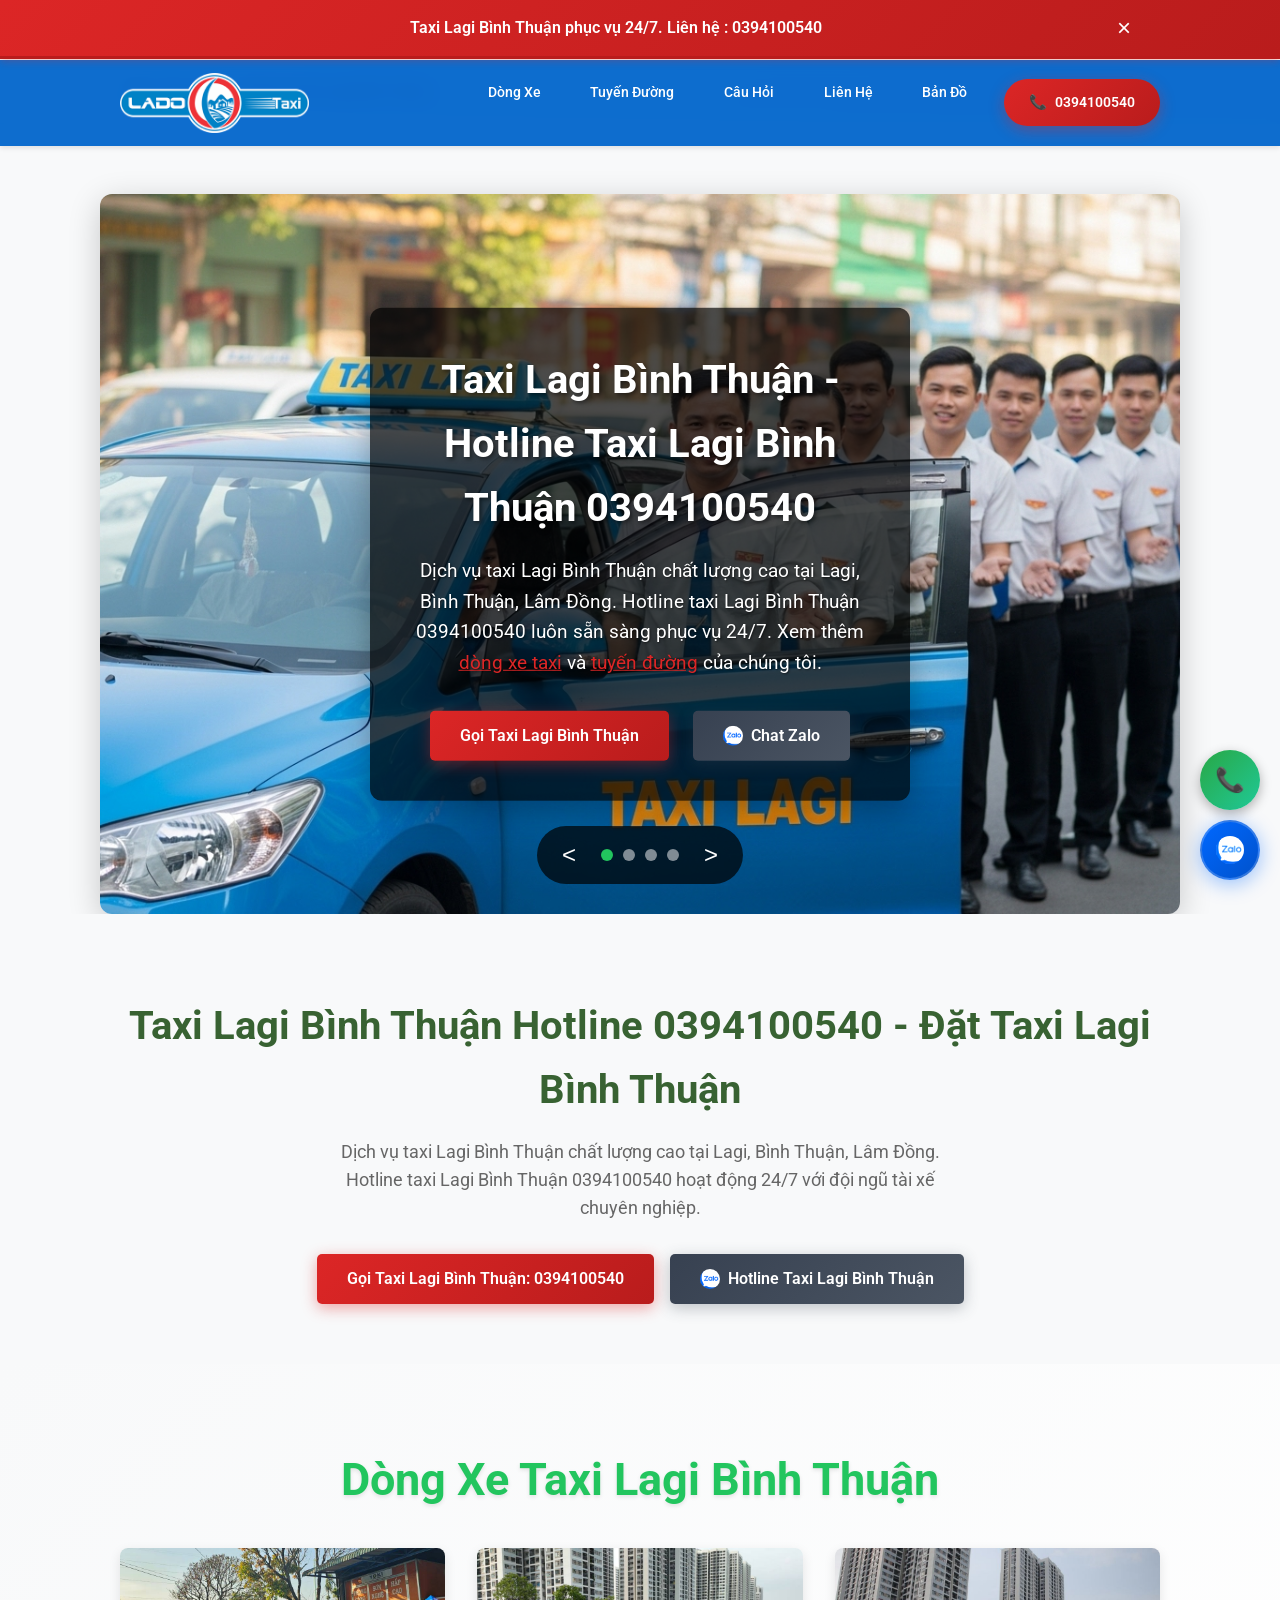
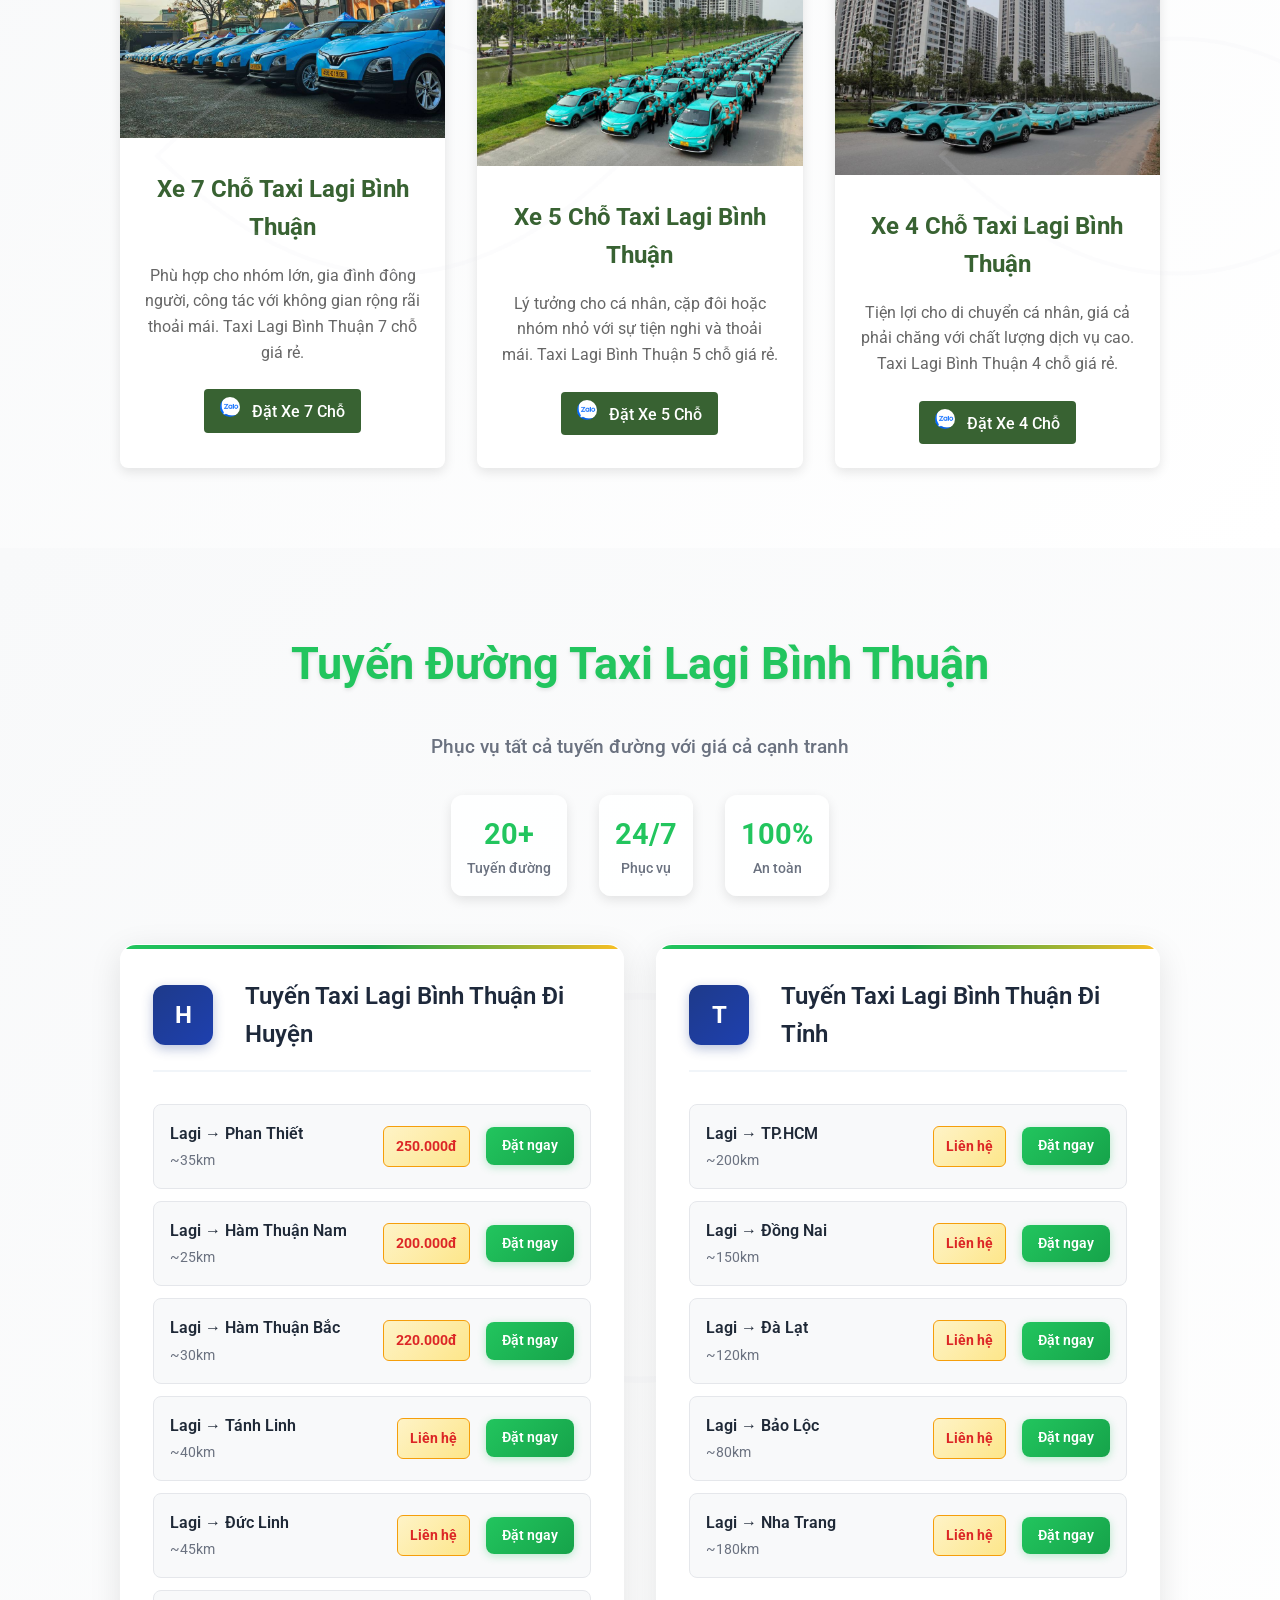
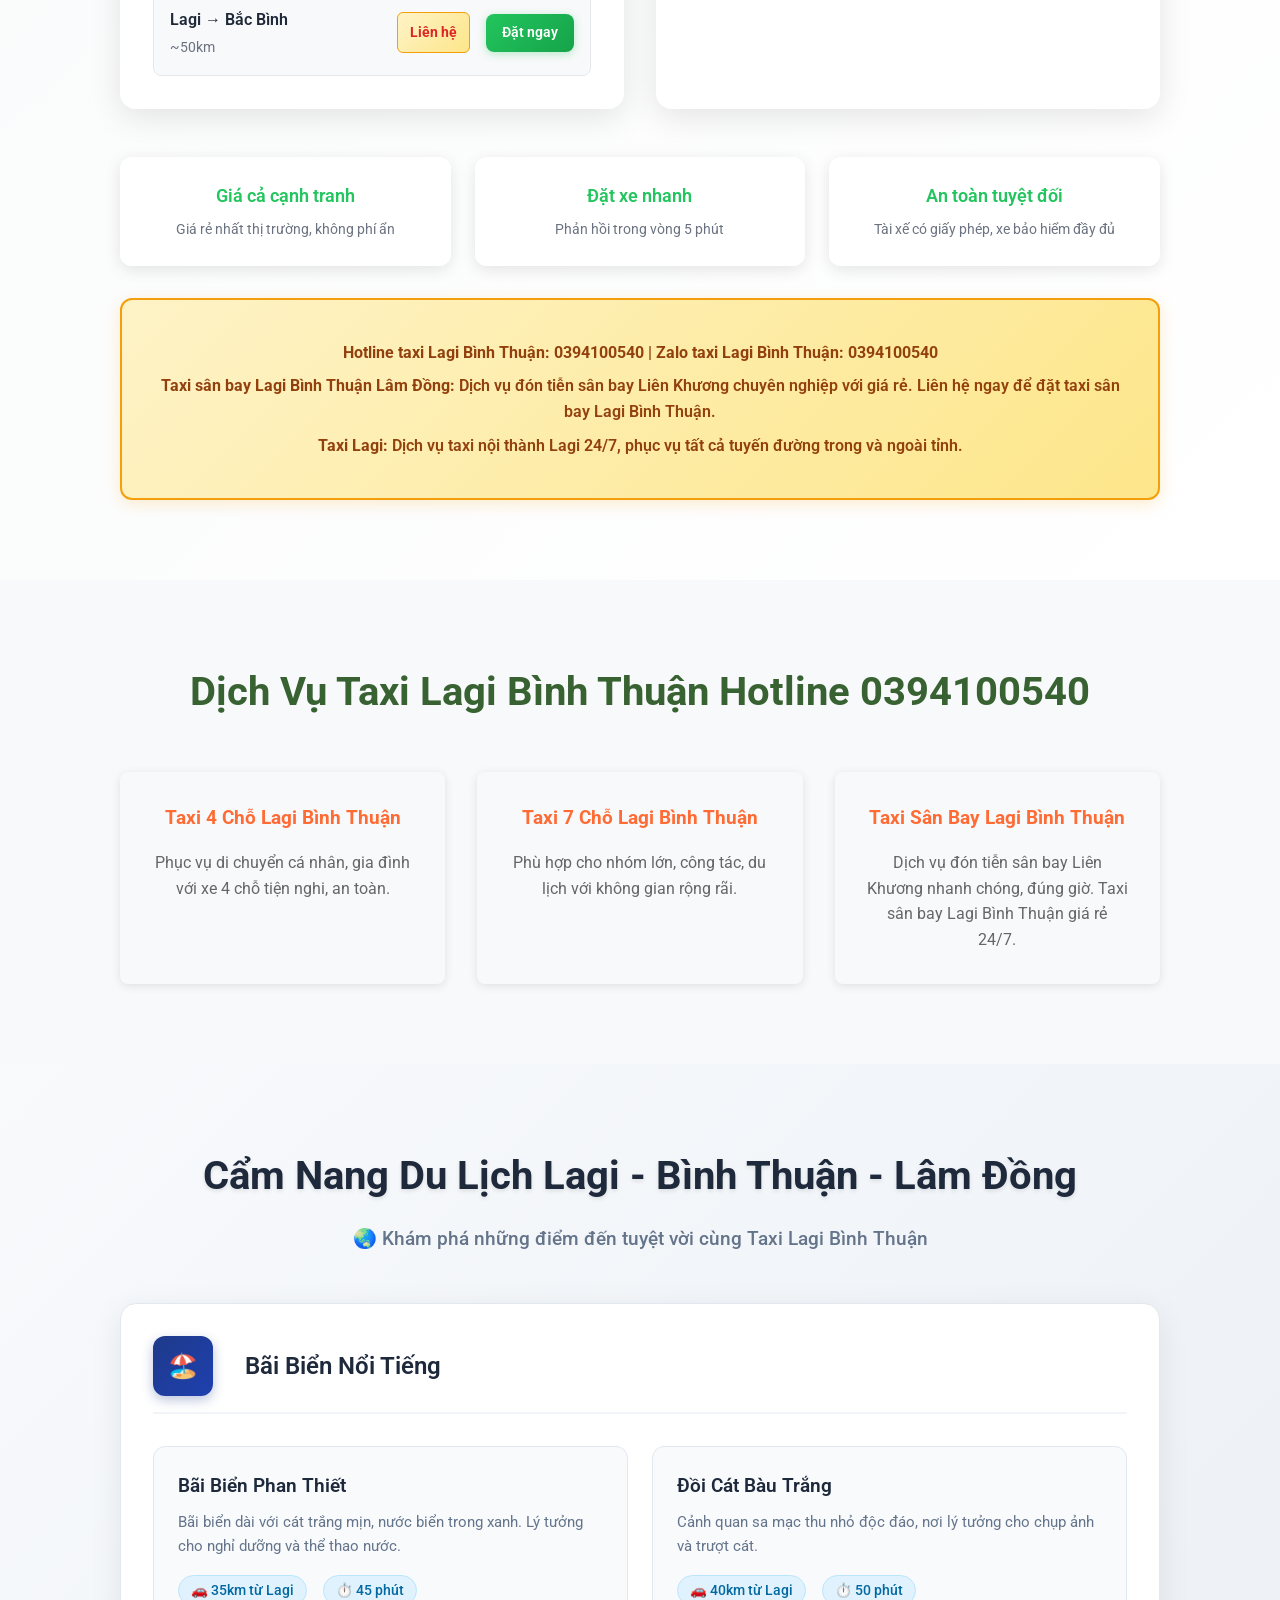
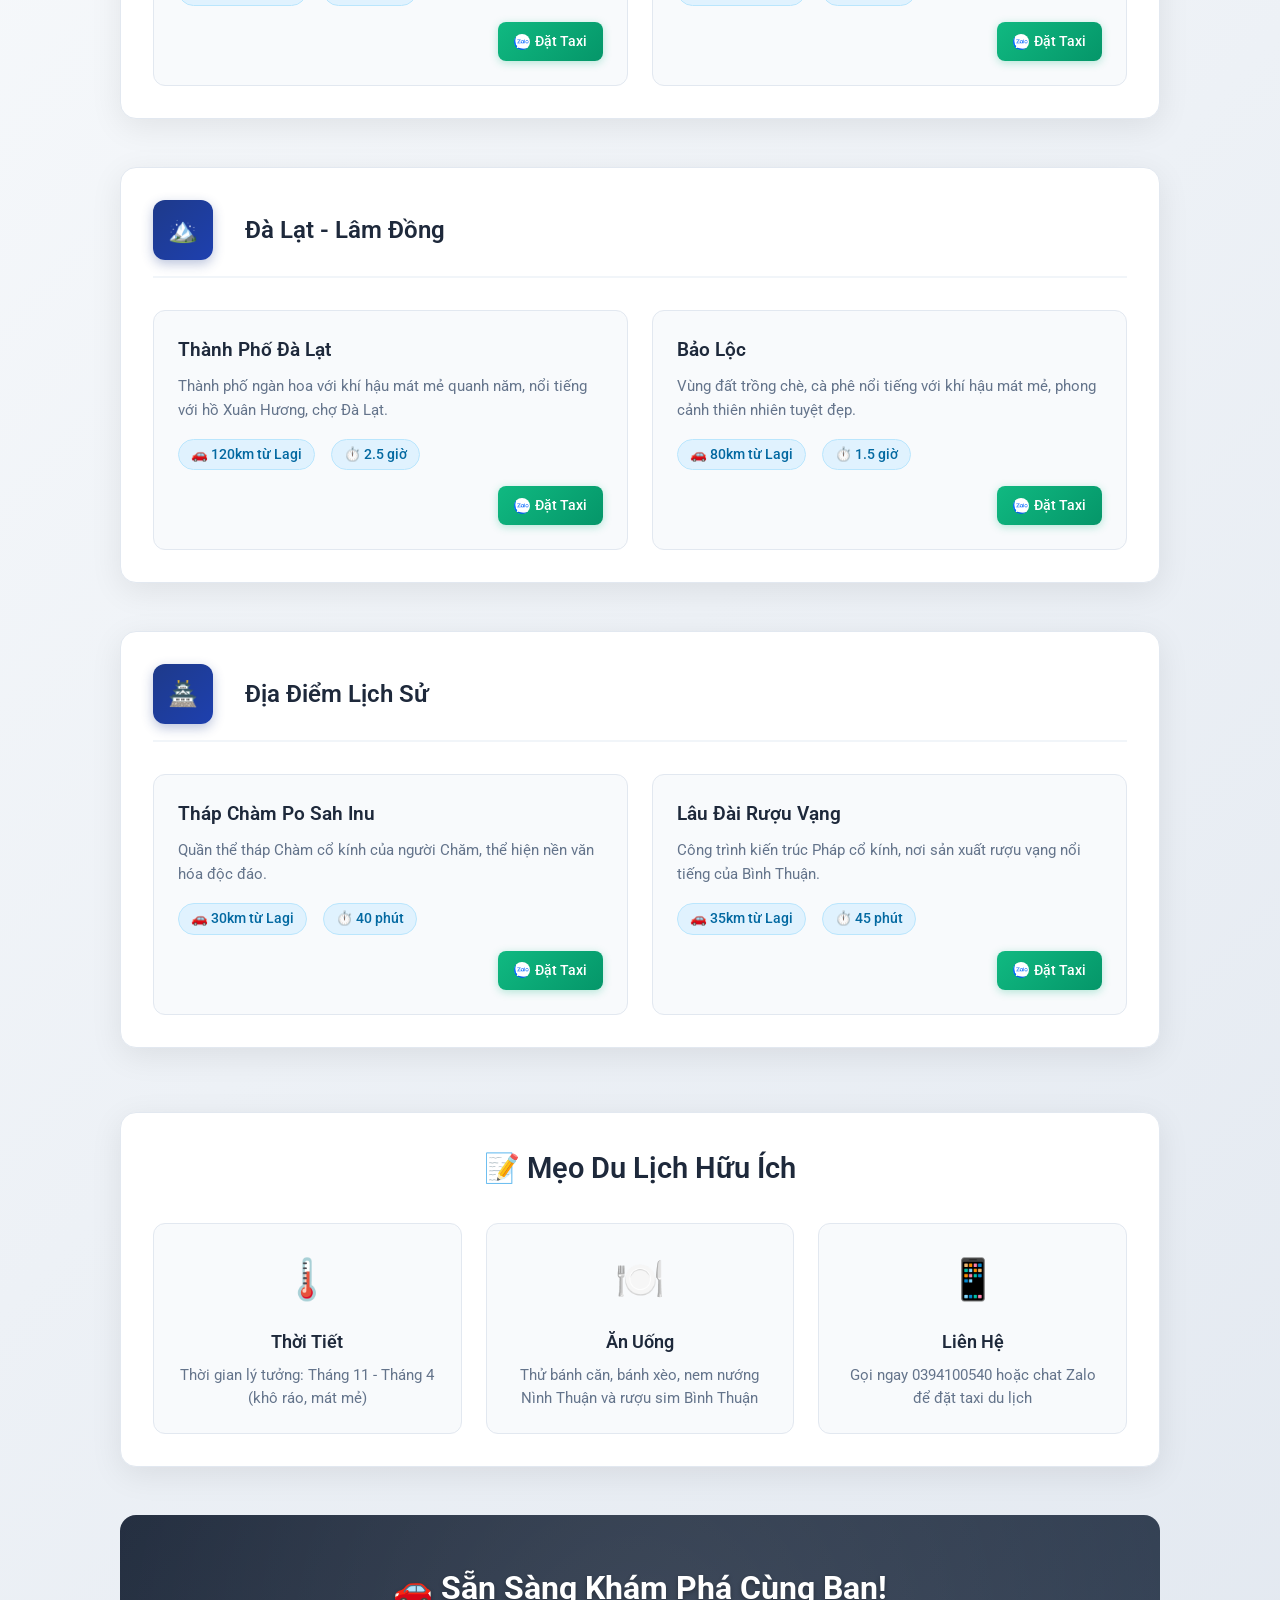
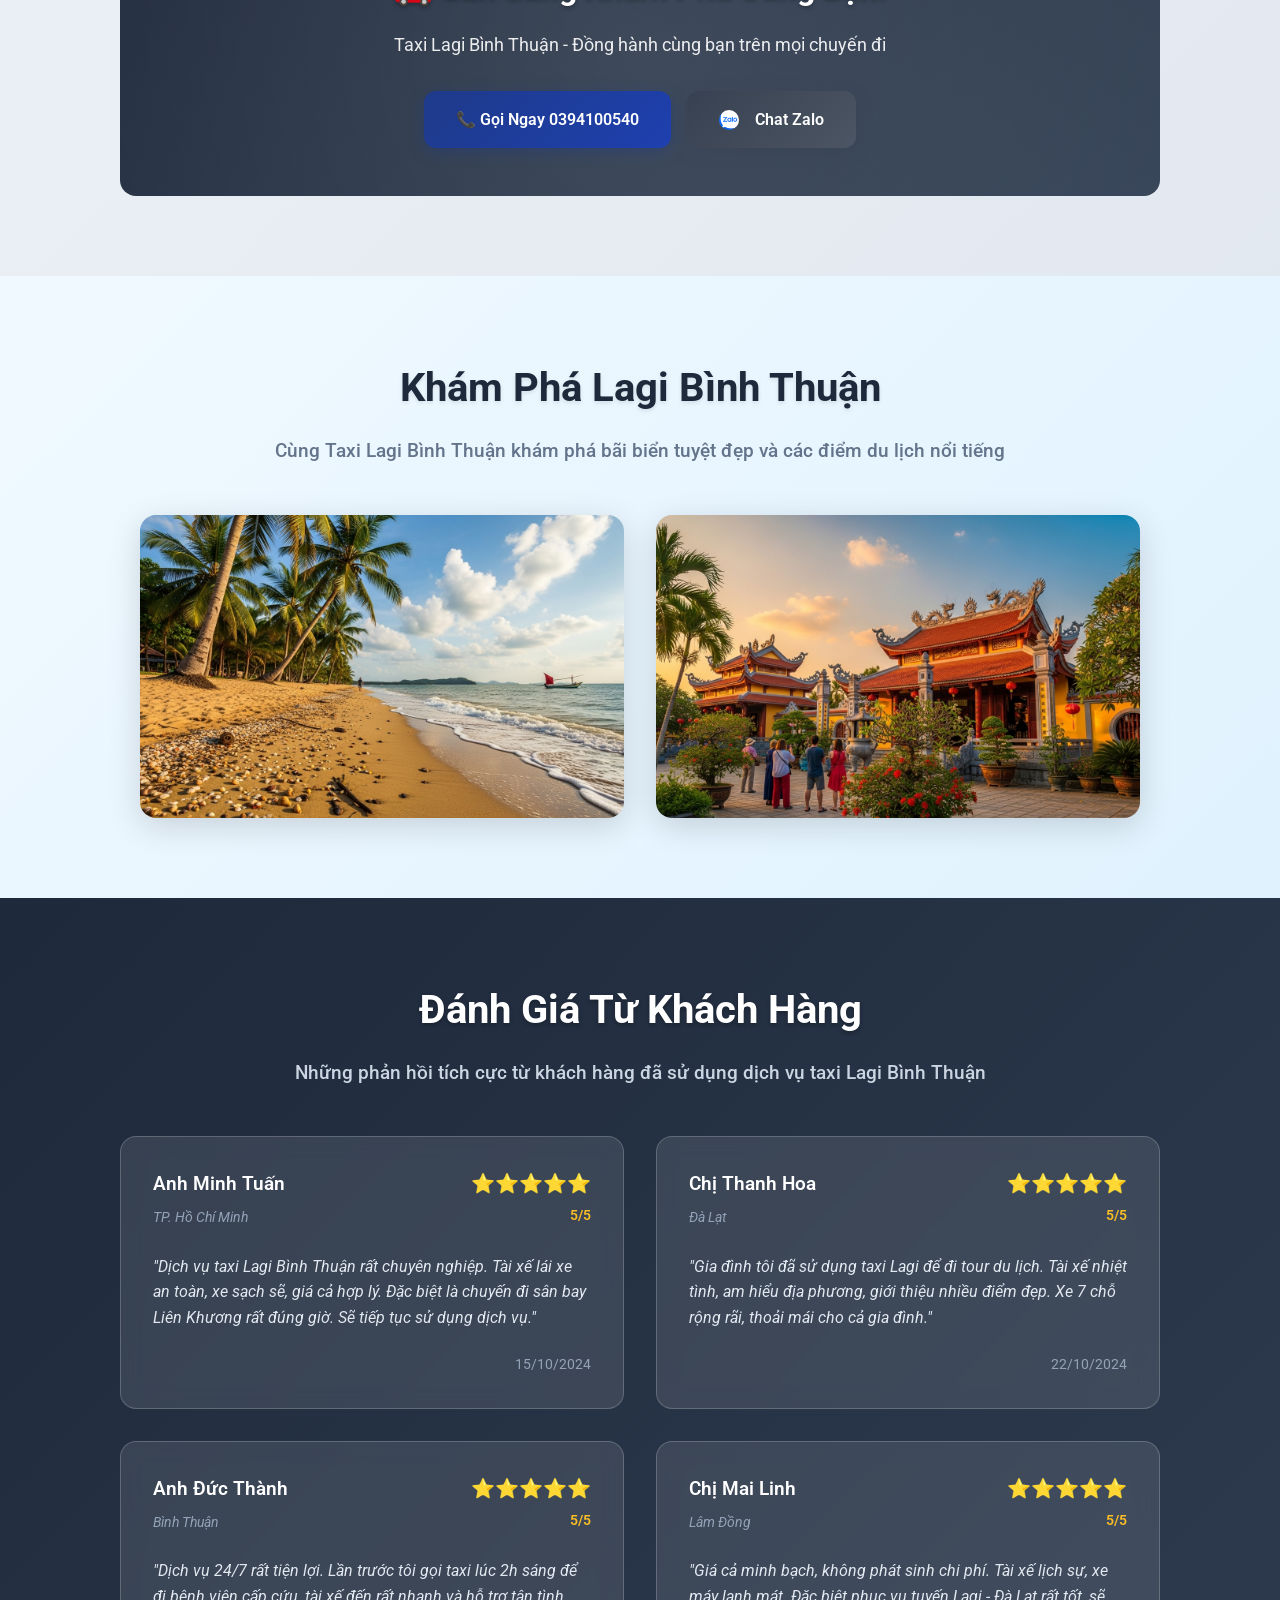
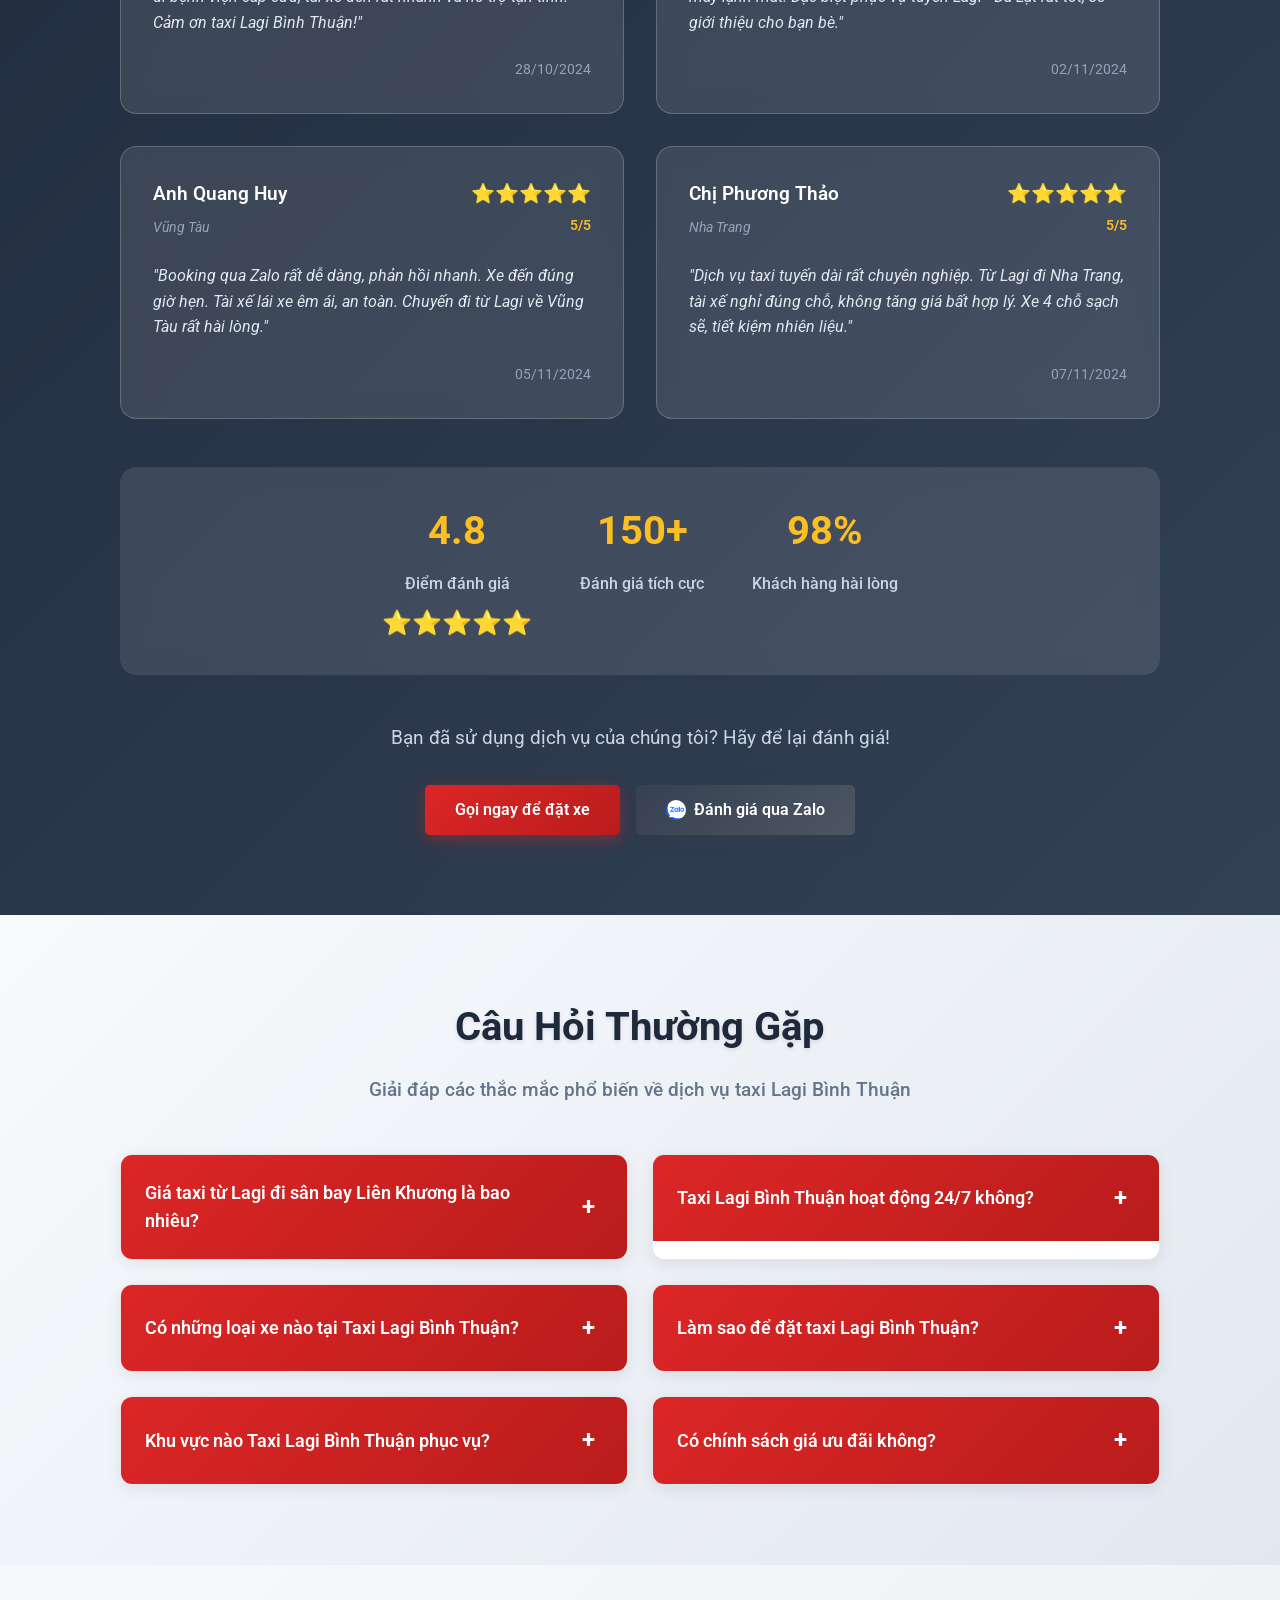
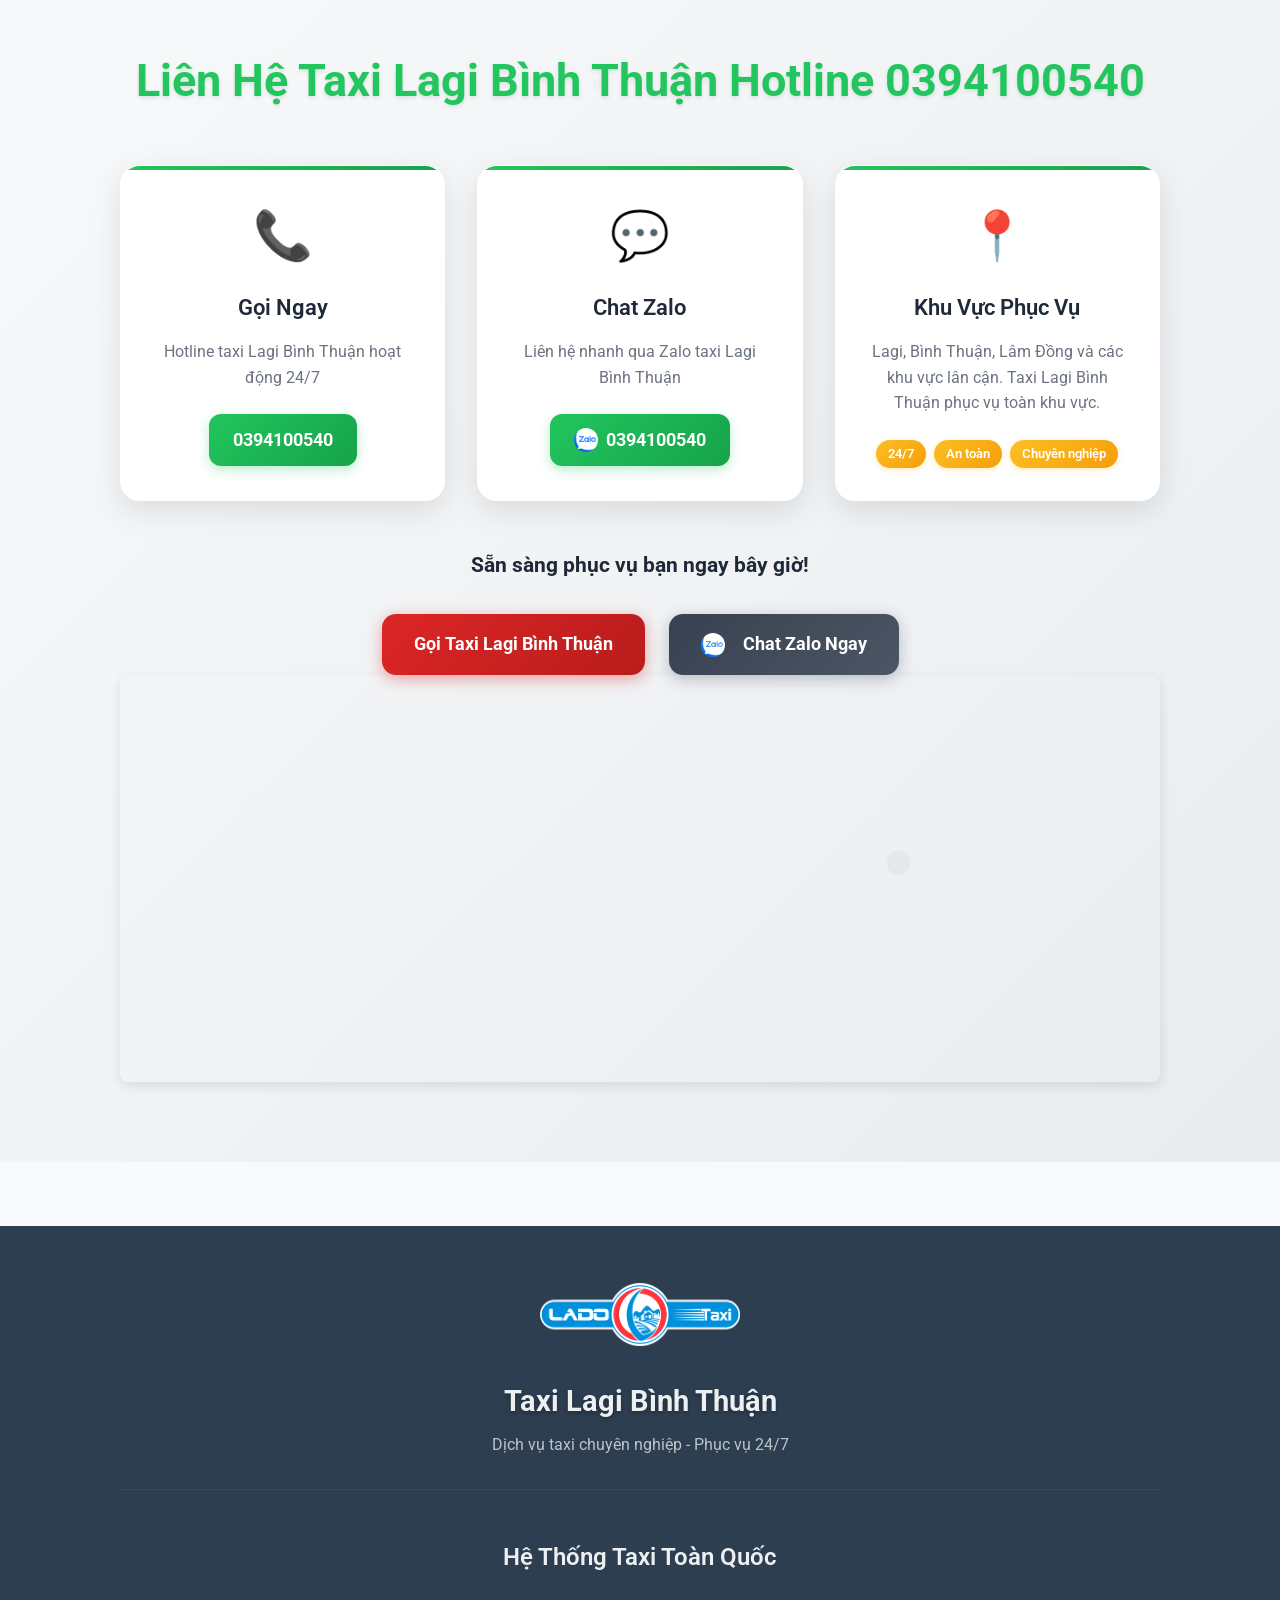
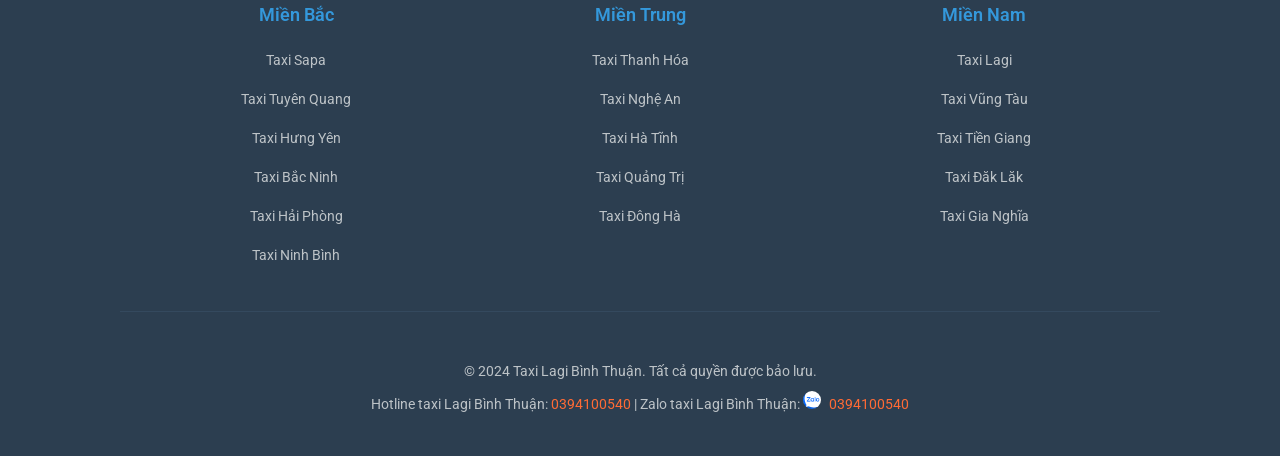
==== commit 6cb971d6: "0394100540" ====
--- a/index.html
+++ b/index.html
@@ -4,9 +4,9 @@
 <head>
     <meta charset="UTF-8">
     <meta name="viewport" content="width=device-width, initial-scale=1.0">
-    <title>Số Taxi Lagi Bình Thuận - Taxi Lagi Bình Thuận Lâm Đồng Hotline 0941865131 | Đặt Taxi Lagi</title>
+    <title>Số Taxi Lagi Bình Thuận - Taxi Lagi Bình Thuận Lâm Đồng Hotline 0394100540 | Đặt Taxi Lagi</title>
     <meta name="description"
-        content="Số Taxi Lagi Bình Thuận 0941865131 - Taxi Lagi Bình Thuận Lâm Đồng chuyên nghiệp. Đặt taxi Lagi 24/7 tại Lagi, Bình Thuận, Lâm Đồng. Dịch vụ đón tiễn sân bay, nội thành, tuyến huyện với giá rẻ. Hotline 0941865131.">
+        content="Số Taxi Lagi Bình Thuận 0394100540 - Taxi Lagi Bình Thuận Lâm Đồng chuyên nghiệp. Đặt taxi Lagi 24/7 tại Lagi, Bình Thuận, Lâm Đồng. Dịch vụ đón tiễn sân bay, nội thành, tuyến huyện với giá rẻ. Hotline 0394100540.">
     <meta name="keywords"
         content="số taxi lagi bình thuận, taxi lagi bình thuận lâm đồng, hotline taxi lagi bình thuận, đặt taxi lagi bình thuận, taxi lagi, taxi bình thuận, taxi lâm đồng, taxi sân bay">
     <meta name="robots" content="index, follow">
@@ -49,7 +49,7 @@
       "@context": "https://schema.org",
       "@type": "LocalBusiness",
       "name": "Taxi Lagi Bình Thuận",
-      "description": "Dịch vụ taxi chuyên nghiệp tại Lagi, Bình Thuận, Lâm Đồng với hotline 0941865131",
+      "description": "Dịch vụ taxi chuyên nghiệp tại Lagi, Bình Thuận, Lâm Đồng với hotline 0394100540",
       "url": "https://taxilagi.io.vn/",
       "telephone": "+84-941-865-131",
       "address": {
@@ -101,7 +101,7 @@
         "hoursAvailable": "Mo-Su 00:00-23:59"
       },
       "sameAs": [
-        "https://zalo.me/0941865131",
+        "https://zalo.me/0394100540",
         "https://taxilagi.io.vn/"
       ],
       "review": [
@@ -174,8 +174,8 @@
     {
       "@context": "https://schema.org",
       "@type": "WebPage",
-      "name": "Số Taxi Lagi Bình Thuận - Taxi Lagi Bình Thuận Lâm Đồng Hotline 0941865131",
-      "description": "Số Taxi Lagi Bình Thuận 0941865131 - Taxi Lagi Bình Thuận Lâm Đồng chuyên nghiệp. Đặt taxi Lagi 24/7 tại Lagi, Bình Thuận, Lâm Đồng.",
+      "name": "Số Taxi Lagi Bình Thuận - Taxi Lagi Bình Thuận Lâm Đồng Hotline 0394100540",
+      "description": "Số Taxi Lagi Bình Thuận 0394100540 - Taxi Lagi Bình Thuận Lâm Đồng chuyên nghiệp. Đặt taxi Lagi 24/7 tại Lagi, Bình Thuận, Lâm Đồng.",
       "url": "https://taxilagi.io.vn/",
       "breadcrumb": {
         "@type": "BreadcrumbList",
@@ -207,7 +207,7 @@
       "@context": "https://schema.org",
       "@type": "Service",
       "name": "Dịch vụ Taxi Lagi Bình Thuận",
-      "description": "Taxi Lagi Bình Thuận - Dịch vụ taxi chuyên nghiệp với hotline 0941865131",
+      "description": "Taxi Lagi Bình Thuận - Dịch vụ taxi chuyên nghiệp với hotline 0394100540",
       "provider": {
         "@type": "LocalBusiness",
         "name": "Taxi Lagi Bình Thuận",
@@ -232,7 +232,7 @@
           "name": "Giá taxi từ Lagi đi sân bay Liên Khương là bao nhiêu?",
           "acceptedAnswer": {
             "@type": "Answer",
-            "text": "Giá taxi từ Lagi đi sân bay Liên Khương khoảng 800.000 - 1.200.000đ tùy loại xe. Thời gian di chuyển khoảng 2.5-3 giờ. Liên hệ 0941865131 để được báo giá chính xác."
+            "text": "Giá taxi từ Lagi đi sân bay Liên Khương khoảng 800.000 - 1.200.000đ tùy loại xe. Thời gian di chuyển khoảng 2.5-3 giờ. Liên hệ 0394100540 để được báo giá chính xác."
           }
         },
         {
@@ -240,7 +240,7 @@
           "name": "Taxi Lagi Bình Thuận hoạt động 24/7 không?",
           "acceptedAnswer": {
             "@type": "Answer",
-            "text": "Có, dịch vụ taxi Lagi Bình Thuận hoạt động 24/7 tất cả các ngày trong tuần. Bạn có thể gọi hotline 0941865131 bất cứ lúc nào để đặt xe."
+            "text": "Có, dịch vụ taxi Lagi Bình Thuận hoạt động 24/7 tất cả các ngày trong tuần. Bạn có thể gọi hotline 0394100540 bất cứ lúc nào để đặt xe."
           }
         },
         {
@@ -256,7 +256,7 @@
           "name": "Làm sao để đặt taxi Lagi Bình Thuận?",
           "acceptedAnswer": {
             "@type": "Answer",
-            "text": "Bạn có thể đặt xe qua: 1) Gọi hotline 0941865131, 2) Nhắn tin Zalo 0941865131, 3) Đặt trực tiếp tại địa chỉ 105 Lê Minh Công, Phước Lộc, Lagi."
+            "text": "Bạn có thể đặt xe qua: 1) Gọi hotline 0394100540, 2) Nhắn tin Zalo 0394100540, 3) Đặt trực tiếp tại địa chỉ 105 Lê Minh Công, Phước Lộc, Lagi."
           }
         },
         {
@@ -272,7 +272,7 @@
           "name": "Có chính sách giá ưu đãi không?",
           "acceptedAnswer": {
             "@type": "Answer",
-            "text": "Có, chúng tôi có giá ưu đãi cho khách hàng thân thiết, đặt xe theo nhóm và các chuyến đi dài ngày. Liên hệ 0941865131 để được tư vấn giá tốt nhất."
+            "text": "Có, chúng tôi có giá ưu đãi cho khách hàng thân thiết, đặt xe theo nhóm và các chuyến đi dài ngày. Liên hệ 0394100540 để được tư vấn giá tốt nhất."
           }
         }
       ]
@@ -282,9 +282,9 @@
     <!-- Open Graph Meta Tags -->
     <meta property="og:type" content="website">
     <meta property="og:title"
-        content="Số Taxi Lagi Bình Thuận - Taxi Lagi Bình Thuận Lâm Đồng Hotline 0941865131 | Đặt Taxi Lagi">
+        content="Số Taxi Lagi Bình Thuận - Taxi Lagi Bình Thuận Lâm Đồng Hotline 0394100540 | Đặt Taxi Lagi">
     <meta property="og:description"
-        content="Số Taxi Lagi Bình Thuận 0941865131 - Taxi Lagi Bình Thuận Lâm Đồng chuyên nghiệp. Đặt taxi Lagi 24/7 tại Lagi, Bình Thuận, Lâm Đồng. Dịch vụ đón tiễn sân bay, nội thành, tuyến huyện với giá rẻ.">
+        content="Số Taxi Lagi Bình Thuận 0394100540 - Taxi Lagi Bình Thuận Lâm Đồng chuyên nghiệp. Đặt taxi Lagi 24/7 tại Lagi, Bình Thuận, Lâm Đồng. Dịch vụ đón tiễn sân bay, nội thành, tuyến huyện với giá rẻ.">
     <meta property="og:url" content="https://taxilagi.io.vn/">
     <meta property="og:image" content="https://taxilagi.io.vn/assets/images/logo_01.png">
     <meta property="og:image:width" content="1200">
@@ -295,9 +295,9 @@
     <!-- Twitter Cards Meta Tags -->
     <meta name="twitter:card" content="summary_large_image">
     <meta name="twitter:title"
-        content="Số Taxi Lagi Bình Thuận - Taxi Lagi Bình Thuận Lâm Đồng Hotline 0941865131 | Đặt Taxi Lagi">
+        content="Số Taxi Lagi Bình Thuận - Taxi Lagi Bình Thuận Lâm Đồng Hotline 0394100540 | Đặt Taxi Lagi">
     <meta name="twitter:description"
-        content="Số Taxi Lagi Bình Thuận 0941865131 - Taxi Lagi Bình Thuận Lâm Đồng chuyên nghiệp. Đặt taxi Lagi 24/7 tại Lagi, Bình Thuận, Lâm Đồng. Dịch vụ đón tiễn sân bay, nội thành, tuyến huyện với giá rẻ.">
+        content="Số Taxi Lagi Bình Thuận 0394100540 - Taxi Lagi Bình Thuận Lâm Đồng chuyên nghiệp. Đặt taxi Lagi 24/7 tại Lagi, Bình Thuận, Lâm Đồng. Dịch vụ đón tiễn sân bay, nội thành, tuyến huyện với giá rẻ.">
     <meta name="twitter:image" content="https://taxilagi.io.vn/assets/images/logo_01.png">
     <meta name="twitter:site" content="@taxilagi">
 
@@ -313,14 +313,14 @@
 </head>
 
 <body>
-    <h1 class="sr-only" style="position:absolute;width:1px;height:1px;overflow:hidden;clip:rect(0,0,0,0);white-space:nowrap;border:0;">Số Taxi Lagi Bình Thuận - Taxi Lagi Bình Thuận Lâm Đồng Hotline 0941865131</h1>
+    <h1 class="sr-only" style="position:absolute;width:1px;height:1px;overflow:hidden;clip:rect(0,0,0,0);white-space:nowrap;border:0;">Số Taxi Lagi Bình Thuận - Taxi Lagi Bình Thuận Lâm Đồng Hotline 0394100540</h1>
 
     <!-- Notification Banner -->
     <div id="notification-banner" class="notification-banner">
         <div class="container">
             <div class="notification-content">
                 <span class="notification-text">Taxi Lagi Bình Thuận phục vụ 24/7. Liên hệ :
-                    0941865131</span>
+                    0394100540</span>
                 <button class="notification-close" aria-label="Đóng thông báo">&times;</button>
             </div>
         </div>
@@ -338,9 +338,9 @@
                     <li><a href="#faq">Câu Hỏi</a></li>
                     <li><a href="#contact">Liên Hệ</a></li>
                     <li><a href="#map">Bản Đồ</a></li>
-                    <li><a href="tel:0941865131" class="hotline-btn-nav" style="background: linear-gradient(135deg, #dc2626, #b91c1c); color: white; padding: 12px 25px; border-radius: 25px; text-decoration: none; font-weight: 600; display: flex; align-items: center; gap: 8px; box-shadow: 0 4px 15px rgba(220, 38, 38, 0.4); transition: all 0.3s ease;">
+                    <li><a href="tel:0394100540" class="hotline-btn-nav" style="background: linear-gradient(135deg, #dc2626, #b91c1c); color: white; padding: 12px 25px; border-radius: 25px; text-decoration: none; font-weight: 600; display: flex; align-items: center; gap: 8px; box-shadow: 0 4px 15px rgba(220, 38, 38, 0.4); transition: all 0.3s ease;">
                         <span>📞</span>
-                        <span>0941865131</span>
+                        <span>0394100540</span>
                     </a></li>
                 </ul>
                 <div class="hamburger">
@@ -375,17 +375,17 @@
         <div class="hero-slider">
             <div class="slide active">
                 <img src="./assets/images/banner01.jpeg"
-                    alt="Taxi Lagi Bình Thuận - Số Taxi Lagi Bình Thuận Hotline 0941865131 - Đặt Taxi Lagi"
+                    alt="Taxi Lagi Bình Thuận - Số Taxi Lagi Bình Thuận Hotline 0394100540 - Đặt Taxi Lagi"
                     title="Taxi Lagi Bình Thuận - Dịch vụ taxi chuyên nghiệp 24/7"
                     sizes="(max-width: 768px) 100vw, 1080px">
                 <!-- Content overlay for desktop -->
                 <div class="slide-content desktop-only">
-                    <h2>Taxi Lagi Bình Thuận - Hotline Taxi Lagi Bình Thuận 0941865131</h2>
-                    <p>Dịch vụ taxi Lagi Bình Thuận chất lượng cao tại Lagi, Bình Thuận, Lâm Đồng. Hotline taxi Lagi Bình Thuận 0941865131
+                    <h2>Taxi Lagi Bình Thuận - Hotline Taxi Lagi Bình Thuận 0394100540</h2>
+                    <p>Dịch vụ taxi Lagi Bình Thuận chất lượng cao tại Lagi, Bình Thuận, Lâm Đồng. Hotline taxi Lagi Bình Thuận 0394100540
                         luôn sẵn sàng phục vụ 24/7. Xem thêm <a href="#fleet" style="color: #dc2626; text-decoration: underline;">dòng xe taxi</a> và <a href="#routes" style="color: #dc2626; text-decoration: underline;">tuyến đường</a> của chúng tôi.</p>
                     <div class="cta-buttons">
-                        <a href="tel:0941865131" class="btn btn-primary">Gọi Taxi Lagi Bình Thuận</a>
-                        <a href="https://zalo.me/0941865131" class="btn btn-secondary" target="_blank" rel="noopener">
+                        <a href="tel:0394100540" class="btn btn-primary">Gọi Taxi Lagi Bình Thuận</a>
+                        <a href="https://zalo.me/0394100540" class="btn btn-secondary" target="_blank" rel="noopener">
                             <img src="./assets/images/zalo.png" alt="Zalo - Taxi Lagi Bình Thuận" loading="lazy">
                             Chat Zalo
                         </a>
@@ -393,12 +393,12 @@
                 </div>
                 <!-- Content overlay for mobile -->
                 <div class="slide-content mobile-only">
-                    <h2>Taxi Lagi Bình Thuận - Hotline Taxi Lagi Bình Thuận 0941865131</h2>
-                    <p>Dịch vụ taxi Lagi Bình Thuận chất lượng cao tại Lagi, Bình Thuận, Lâm Đồng. Hotline taxi Lagi Bình Thuận 0941865131
+                    <h2>Taxi Lagi Bình Thuận - Hotline Taxi Lagi Bình Thuận 0394100540</h2>
+                    <p>Dịch vụ taxi Lagi Bình Thuận chất lượng cao tại Lagi, Bình Thuận, Lâm Đồng. Hotline taxi Lagi Bình Thuận 0394100540
                         luôn sẵn sàng phục vụ 24/7.</p>
                     <div class="cta-buttons">
-                        <a href="tel:0941865131" class="btn btn-primary">Gọi Taxi Lagi Bình Thuận</a>
-                        <a href="https://zalo.me/0941865131" class="btn btn-secondary" target="_blank" rel="noopener">
+                        <a href="tel:0394100540" class="btn btn-primary">Gọi Taxi Lagi Bình Thuận</a>
+                        <a href="https://zalo.me/0394100540" class="btn btn-secondary" target="_blank" rel="noopener">
                             <img src="./assets/images/zalo.png" alt="Zalo - Taxi Lagi Bình Thuận" loading="lazy">
                             Chat Zalo
                         </a>
@@ -413,8 +413,8 @@
                     <p>Đội ngũ tài xế giàu kinh nghiệm, phương tiện hiện đại, phục vụ tận tâm. Taxi Lagi Bình Thuận chuyên nghiệp.
                     </p>
                     <div class="cta-buttons">
-                        <a href="tel:0941865131" class="btn btn-primary">Gọi Taxi Lagi Bình Thuận</a>
-                        <a href="https://zalo.me/0941865131" class="btn btn-secondary" target="_blank" rel="noopener">
+                        <a href="tel:0394100540" class="btn btn-primary">Gọi Taxi Lagi Bình Thuận</a>
+                        <a href="https://zalo.me/0394100540" class="btn btn-secondary" target="_blank" rel="noopener">
                             <img src="./assets/images/zalo.png" alt="Zalo - Taxi Lagi Bình Thuận" loading="lazy">
                             Chat Zalo
                         </a>
@@ -425,8 +425,8 @@
                     <p>Đội ngũ tài xế giàu kinh nghiệm, phương tiện hiện đại, phục vụ tận tâm. Taxi Lagi Bình Thuận chuyên nghiệp.
                     </p>
                     <div class="cta-buttons">
-                        <a href="tel:0941865131" class="btn btn-primary">Gọi Taxi Lagi Bình Thuận</a>
-                        <a href="https://zalo.me/0941865131" class="btn btn-secondary" target="_blank" rel="noopener">
+                        <a href="tel:0394100540" class="btn btn-primary">Gọi Taxi Lagi Bình Thuận</a>
+                        <a href="https://zalo.me/0394100540" class="btn btn-secondary" target="_blank" rel="noopener">
                             <img src="./assets/images/zalo.png" alt="Zalo - Taxi Lagi Bình Thuận" loading="lazy">
                             Chat Zalo
                         </a>
@@ -440,8 +440,8 @@
                     <h2>Khám Phá Bãi Biển Lagi Bình Thuận</h2>
                     <p>Cùng Taxi Lagi Bình Thuận khám phá những bãi biển tuyệt đẹp, nước biển trong xanh và cát trắng mịn. Dịch vụ đưa đón chuyên nghiệp, an toàn.</p>
                     <div class="cta-buttons">
-                        <a href="tel:0941865131" class="btn btn-primary">Đặt Taxi Lagi Bình Thuận</a>
-                        <a href="https://zalo.me/0941865131" class="btn btn-secondary" target="_blank" rel="noopener">
+                        <a href="tel:0394100540" class="btn btn-primary">Đặt Taxi Lagi Bình Thuận</a>
+                        <a href="https://zalo.me/0394100540" class="btn btn-secondary" target="_blank" rel="noopener">
                             <img src="./assets/images/zalo.png" alt="Zalo - Taxi Lagi Bình Thuận" loading="lazy">
                             Liên Hệ
                         </a>
@@ -451,8 +451,8 @@
                     <h2>Khám Phá Bãi Biển Lagi Bình Thuận</h2>
                     <p>Cùng Taxi Lagi Bình Thuận khám phá những bãi biển tuyệt đẹp, nước biển trong xanh và cát trắng mịn. Dịch vụ đưa đón chuyên nghiệp, an toàn.</p>
                     <div class="cta-buttons">
-                        <a href="tel:0941865131" class="btn btn-primary">Đặt Taxi Lagi Bình Thuận</a>
-                        <a href="https://zalo.me/0941865131" class="btn btn-secondary" target="_blank" rel="noopener">
+                        <a href="tel:0394100540" class="btn btn-primary">Đặt Taxi Lagi Bình Thuận</a>
+                        <a href="https://zalo.me/0394100540" class="btn btn-secondary" target="_blank" rel="noopener">
                             <img src="./assets/images/zalo.png" alt="Zalo - Taxi Lagi Bình Thuận" loading="lazy">
                             Liên Hệ
                         </a>
@@ -466,8 +466,8 @@
                     <h2>Tour Du Lịch Lagi Bình Thuận</h2>
                     <p>Khám phá văn hóa, lịch sử và thiên nhiên tuyệt đẹp của Lagi, Bình Thuận, Lâm Đồng. Dịch vụ taxi tour chuyên nghiệp.</p>
                     <div class="cta-buttons">
-                        <a href="tel:0941865131" class="btn btn-primary">Đặt Tour Taxi</a>
-                        <a href="https://zalo.me/0941865131" class="btn btn-secondary" target="_blank" rel="noopener">
+                        <a href="tel:0394100540" class="btn btn-primary">Đặt Tour Taxi</a>
+                        <a href="https://zalo.me/0394100540" class="btn btn-secondary" target="_blank" rel="noopener">
                             <img src="./assets/images/zalo.png" alt="Zalo - Taxi Lagi Bình Thuận" loading="lazy">
                             Tư Vấn Tour
                         </a>
@@ -477,8 +477,8 @@
                     <h2>Tour Du Lịch Lagi Bình Thuận</h2>
                     <p>Khám phá văn hóa và thiên nhiên tuyệt đẹp của Lagi, Bình Thuận, Lâm Đồng.</p>
                     <div class="cta-buttons">
-                        <a href="tel:0941865131" class="btn btn-primary">Đặt Tour Taxi</a>
-                        <a href="https://zalo.me/0941865131" class="btn btn-secondary" target="_blank" rel="noopener">
+                        <a href="tel:0394100540" class="btn btn-primary">Đặt Tour Taxi</a>
+                        <a href="https://zalo.me/0394100540" class="btn btn-secondary" target="_blank" rel="noopener">
                             <img src="./assets/images/zalo.png" alt="Zalo - Taxi Lagi Bình Thuận" loading="lazy">
                             Tư Vấn Tour
                         </a>
@@ -504,13 +504,13 @@
     <section class="welcome-section desktop-only">
         <div class="container">
             <div class="welcome-content">
-                <h2 id="slide-title">Taxi Lagi Bình Thuận Hotline 0941865131 - Đặt Taxi Lagi Bình Thuận</h2>
+                <h2 id="slide-title">Taxi Lagi Bình Thuận Hotline 0394100540 - Đặt Taxi Lagi Bình Thuận</h2>
                 <p id="slide-description">Dịch vụ taxi Lagi Bình Thuận chất lượng cao tại Lagi, Bình Thuận, Lâm Đồng. Hotline taxi
-                    Lagi Bình Thuận 0941865131 hoạt động 24/7 với đội ngũ tài xế chuyên nghiệp.</p>
+                    Lagi Bình Thuận 0394100540 hoạt động 24/7 với đội ngũ tài xế chuyên nghiệp.</p>
                 <div class="cta-buttons">
-                    <a href="tel:0941865131" class="btn btn-primary" id="call-button">Gọi Taxi Lagi Bình Thuận:
-                        0941865131</a>
-                    <a href="https://zalo.me/0941865131" class="btn btn-secondary" target="_blank" rel="noopener"
+                    <a href="tel:0394100540" class="btn btn-primary" id="call-button">Gọi Taxi Lagi Bình Thuận:
+                        0394100540</a>
+                    <a href="https://zalo.me/0394100540" class="btn btn-secondary" target="_blank" rel="noopener"
                         id="zalo-button">
                         <img src="./assets/images/zalo.png" alt="Zalo - Taxi Lagi Bình Thuận" loading="lazy">
                         Hotline Taxi Lagi Bình Thuận
@@ -533,7 +533,7 @@
                         <h3>Xe 7 Chỗ Taxi Lagi Bình Thuận</h3>
                         <p>Phù hợp cho nhóm lớn, gia đình đông người, công tác với không gian rộng rãi thoải mái. Taxi
                             Lagi Bình Thuận 7 chỗ giá rẻ.</p>
-                        <a href="https://zalo.me/0941865131" class="fleet-link" target="_blank" rel="noopener">
+                        <a href="https://zalo.me/0394100540" class="fleet-link" target="_blank" rel="noopener">
                             <img src="./assets/images/zalo.png" alt="Zalo - Taxi Lagi Bình Thuận"
                                 style="width: 20px; height: 20px; margin-right: 8px; border-radius: 50;">
                             Đặt Xe 7 Chỗ
@@ -549,7 +549,7 @@
                         <h3>Xe 5 Chỗ Taxi Lagi Bình Thuận</h3>
                         <p>Lý tưởng cho cá nhân, cặp đôi hoặc nhóm nhỏ với sự tiện nghi và thoải mái. Taxi Lagi Bình
                             Thuận 5 chỗ giá rẻ.</p>
-                        <a href="https://zalo.me/0941865131" class="fleet-link" target="_blank" rel="noopener">
+                        <a href="https://zalo.me/0394100540" class="fleet-link" target="_blank" rel="noopener">
                             <img src="./assets/images/zalo.png" alt="Zalo - Taxi Lagi Bình Thuận"
                                 style="width: 20px; height: 20px; margin-right: 8px; border-radius: 50;">
                             Đặt Xe 5 Chỗ
@@ -565,7 +565,7 @@
                         <h3>Xe 4 Chỗ Taxi Lagi Bình Thuận</h3>
                         <p>Tiện lợi cho di chuyển cá nhân, giá cả phải chăng với chất lượng dịch vụ cao. Taxi Lagi Bình
                             Thuận 4 chỗ giá rẻ.</p>
-                        <a href="https://zalo.me/0941865131" class="fleet-link" target="_blank" rel="noopener">
+                        <a href="https://zalo.me/0394100540" class="fleet-link" target="_blank" rel="noopener">
                             <img src="./assets/images/zalo.png" alt="Zalo - Taxi Lagi Bình Thuận"
                                 style="width: 20px; height: 20px; margin-right: 8px; border-radius: 50;">
                             Đặt Xe 4 Chỗ
@@ -610,7 +610,7 @@
                             </div>
                             <div class="route-action">
                                 <span class="route-price">250.000đ</span>
-                                <a href="https://zalo.me/0941865131" class="route-book-btn" target="_blank"
+                                <a href="https://zalo.me/0394100540" class="route-book-btn" target="_blank"
                                     rel="noopener">
                                     Đặt ngay
                                 </a>
@@ -623,7 +623,7 @@
                             </div>
                             <div class="route-action">
                                 <span class="route-price">200.000đ</span>
-                                <a href="https://zalo.me/0941865131" class="route-book-btn" target="_blank"
+                                <a href="https://zalo.me/0394100540" class="route-book-btn" target="_blank"
                                     rel="noopener">
                                     Đặt ngay
                                 </a>
@@ -636,7 +636,7 @@
                             </div>
                             <div class="route-action">
                                 <span class="route-price">220.000đ</span>
-                                <a href="https://zalo.me/0941865131" class="route-book-btn" target="_blank"
+                                <a href="https://zalo.me/0394100540" class="route-book-btn" target="_blank"
                                     rel="noopener">
                                     Đặt ngay
                                 </a>
@@ -649,7 +649,7 @@
                             </div>
                             <div class="route-action">
                                 <span class="route-price">Liên hệ</span>
-                                <a href="https://zalo.me/0941865131" class="route-book-btn" target="_blank"
+                                <a href="https://zalo.me/0394100540" class="route-book-btn" target="_blank"
                                     rel="noopener">
                                     Đặt ngay
                                 </a>
@@ -662,7 +662,7 @@
                             </div>
                             <div class="route-action">
                                 <span class="route-price">Liên hệ</span>
-                                <a href="https://zalo.me/0941865131" class="route-book-btn" target="_blank"
+                                <a href="https://zalo.me/0394100540" class="route-book-btn" target="_blank"
                                     rel="noopener">
                                     Đặt ngay
                                 </a>
@@ -675,7 +675,7 @@
                             </div>
                             <div class="route-action">
                                 <span class="route-price">Liên hệ</span>
-                                <a href="https://zalo.me/0941865131" class="route-book-btn" target="_blank"
+                                <a href="https://zalo.me/0394100540" class="route-book-btn" target="_blank"
                                     rel="noopener">
                                     Đặt ngay
                                 </a>
@@ -696,7 +696,7 @@
                             </div>
                             <div class="route-action">
                                 <span class="route-price">Liên hệ</span>
-                                <a href="https://zalo.me/0941865131" class="route-book-btn" target="_blank"
+                                <a href="https://zalo.me/0394100540" class="route-book-btn" target="_blank"
                                     rel="noopener">
                                     Đặt ngay
                                 </a>
@@ -709,7 +709,7 @@
                             </div>
                             <div class="route-action">
                                 <span class="route-price">Liên hệ</span>
-                                <a href="https://zalo.me/0941865131" class="route-book-btn" target="_blank"
+                                <a href="https://zalo.me/0394100540" class="route-book-btn" target="_blank"
                                     rel="noopener">
                                     Đặt ngay
                                 </a>
@@ -722,7 +722,7 @@
                             </div>
                             <div class="route-action">
                                 <span class="route-price">Liên hệ</span>
-                                <a href="https://zalo.me/0941865131" class="route-book-btn" target="_blank"
+                                <a href="https://zalo.me/0394100540" class="route-book-btn" target="_blank"
                                     rel="noopener">
                                     Đặt ngay
                                 </a>
@@ -735,7 +735,7 @@
                             </div>
                             <div class="route-action">
                                 <span class="route-price">Liên hệ</span>
-                                <a href="https://zalo.me/0941865131" class="route-book-btn" target="_blank"
+                                <a href="https://zalo.me/0394100540" class="route-book-btn" target="_blank"
                                     rel="noopener">
                                     Đặt ngay
                                 </a>
@@ -748,7 +748,7 @@
                             </div>
                             <div class="route-action">
                                 <span class="route-price">Liên hệ</span>
-                                <a href="https://zalo.me/0941865131" class="route-book-btn" target="_blank"
+                                <a href="https://zalo.me/0394100540" class="route-book-btn" target="_blank"
                                     rel="noopener">
                                     Đặt ngay
                                 </a>
@@ -773,8 +773,8 @@
                 </div>
             </div>
             <div class="route-note">
-                <p><strong>Hotline taxi Lagi Bình Thuận: 0941865131</strong> | <strong>Zalo taxi Lagi Bình Thuận:
-                        0941865131</strong></p>
+                <p><strong>Hotline taxi Lagi Bình Thuận: 0394100540</strong> | <strong>Zalo taxi Lagi Bình Thuận:
+                        0394100540</strong></p>
                 <p><strong>Taxi sân bay Lagi Bình Thuận Lâm Đồng:</strong> Dịch vụ đón tiễn sân bay Liên Khương chuyên nghiệp với
                     giá rẻ. Liên hệ ngay để đặt taxi sân bay Lagi Bình Thuận.</p>
                 <p><strong>Taxi Lagi:</strong> Dịch vụ taxi nội thành Lagi 24/7, phục vụ tất cả tuyến đường trong và
@@ -786,7 +786,7 @@
 
     <section id="fleet" class="fleet">
         <div class="container">
-            <h2>Dịch Vụ Taxi Lagi Bình Thuận Hotline 0941865131</h2>
+            <h2>Dịch Vụ Taxi Lagi Bình Thuận Hotline 0394100540</h2>
             <div class="services-grid">
                 <div class="service-item">
                     <h3>Taxi 4 Chỗ Lagi Bình Thuận</h3>
@@ -828,7 +828,7 @@
                                 </div>
                             </div>
                             <div class="destination-action">
-                                <a href="https://zalo.me/0941865131" class="destination-btn" target="_blank" rel="noopener">
+                                <a href="https://zalo.me/0394100540" class="destination-btn" target="_blank" rel="noopener">
                                     <img src="./assets/images/zalo.png" alt="Zalo" style="width: 16px; height: 16px; margin-right: 5px;">
                                     Đặt Taxi
                                 </a>
@@ -844,7 +844,7 @@
                                 </div>
                             </div>
                             <div class="destination-action">
-                                <a href="https://zalo.me/0941865131" class="destination-btn" target="_blank" rel="noopener">
+                                <a href="https://zalo.me/0394100540" class="destination-btn" target="_blank" rel="noopener">
                                     <img src="./assets/images/zalo.png" alt="Zalo" style="width: 16px; height: 16px; margin-right: 5px;">
                                     Đặt Taxi
                                 </a>
@@ -869,7 +869,7 @@
                                 </div>
                             </div>
                             <div class="destination-action">
-                                <a href="https://zalo.me/0941865131" class="destination-btn" target="_blank" rel="noopener">
+                                <a href="https://zalo.me/0394100540" class="destination-btn" target="_blank" rel="noopener">
                                     <img src="./assets/images/zalo.png" alt="Zalo" style="width: 16px; height: 16px; margin-right: 5px;">
                                     Đặt Taxi
                                 </a>
@@ -885,7 +885,7 @@
                                 </div>
                             </div>
                             <div class="destination-action">
-                                <a href="https://zalo.me/0941865131" class="destination-btn" target="_blank" rel="noopener">
+                                <a href="https://zalo.me/0394100540" class="destination-btn" target="_blank" rel="noopener">
                                     <img src="./assets/images/zalo.png" alt="Zalo" style="width: 16px; height: 16px; margin-right: 5px;">
                                     Đặt Taxi
                                 </a>
@@ -910,7 +910,7 @@
                                 </div>
                             </div>
                             <div class="destination-action">
-                                <a href="https://zalo.me/0941865131" class="destination-btn" target="_blank" rel="noopener">
+                                <a href="https://zalo.me/0394100540" class="destination-btn" target="_blank" rel="noopener">
                                     <img src="./assets/images/zalo.png" alt="Zalo" style="width: 16px; height: 16px; margin-right: 5px;">
                                     Đặt Taxi
                                 </a>
@@ -926,7 +926,7 @@
                                 </div>
                             </div>
                             <div class="destination-action">
-                                <a href="https://zalo.me/0941865131" class="destination-btn" target="_blank" rel="noopener">
+                                <a href="https://zalo.me/0394100540" class="destination-btn" target="_blank" rel="noopener">
                                     <img src="./assets/images/zalo.png" alt="Zalo" style="width: 16px; height: 16px; margin-right: 5px;">
                                     Đặt Taxi
                                 </a>
@@ -954,7 +954,7 @@
                     <div class="tip-item">
                         <div class="tip-icon">📱</div>
                         <h4>Liên Hệ</h4>
-                        <p>Gọi ngay 0941865131 hoặc chat Zalo để đặt taxi du lịch</p>
+                        <p>Gọi ngay 0394100540 hoặc chat Zalo để đặt taxi du lịch</p>
                     </div>
                 </div>
             </div>
@@ -964,8 +964,8 @@
                     <h3>🚗 Sẵn Sàng Khám Phá Cùng Bạn!</h3>
                     <p>Taxi Lagi Bình Thuận - Đồng hành cùng bạn trên mọi chuyến đi</p>
                     <div class="cta-buttons">
-                        <a href="tel:0941865131" class="btn btn-primary">📞 Gọi Ngay 0941865131</a>
-                        <a href="https://zalo.me/0941865131" class="btn btn-secondary" target="_blank" rel="noopener">
+                        <a href="tel:0394100540" class="btn btn-primary">📞 Gọi Ngay 0394100540</a>
+                        <a href="https://zalo.me/0394100540" class="btn btn-secondary" target="_blank" rel="noopener">
                             <img src="./assets/images/zalo.png" alt="Zalo" style="width: 20px; height: 20px; margin-right: 8px;">
                             Chat Zalo
                         </a>
@@ -986,7 +986,7 @@
                     <div class="gallery-overlay">
                         <h3>Bãi Biển Lagi</h3>
                         <p>Nước biển trong xanh, cát trắng mịn</p>
-                        <a href="tel:0941865131" class="gallery-btn">Gọi Taxi Đến Đây</a>
+                        <a href="tel:0394100540" class="gallery-btn">Gọi Taxi Đến Đây</a>
                     </div>
                 </div>
                 <div class="gallery-item">
@@ -994,7 +994,7 @@
                     <div class="gallery-overlay">
                         <h3>Điểm Du Lịch</h3>
                         <p>Khám phá văn hóa và thiên nhiên tuyệt đẹp</p>
-                        <a href="tel:0941865131" class="gallery-btn">Book Tour Taxi</a>
+                        <a href="tel:0394100540" class="gallery-btn">Book Tour Taxi</a>
                     </div>
                 </div>
             </div>
@@ -1130,8 +1130,8 @@
             <div class="reviews-cta">
                 <p>Bạn đã sử dụng dịch vụ của chúng tôi? Hãy để lại đánh giá!</p>
                 <div class="reviews-buttons">
-                    <a href="tel:0941865131" class="btn btn-primary">Gọi ngay để đặt xe</a>
-                    <a href="https://zalo.me/0941865131" class="btn btn-secondary" target="_blank" rel="noopener">
+                    <a href="tel:0394100540" class="btn btn-primary">Gọi ngay để đặt xe</a>
+                    <a href="https://zalo.me/0394100540" class="btn btn-secondary" target="_blank" rel="noopener">
                         <img src="./assets/images/zalo.png" alt="Zalo - Taxi Lagi Bình Thuận" loading="lazy">
                         Đánh giá qua Zalo
                     </a>
@@ -1153,7 +1153,7 @@
                         <span class="faq-toggle">+</span>
                     </div>
                     <div class="faq-answer">
-                        <p>Giá taxi từ Lagi đi sân bay Liên Khương khoảng 800.000 - 1.200.000đ tùy loại xe. Thời gian di chuyển khoảng 2.5-3 giờ. Liên hệ 0941865131 để được báo giá chính xác.</p>
+                        <p>Giá taxi từ Lagi đi sân bay Liên Khương khoảng 800.000 - 1.200.000đ tùy loại xe. Thời gian di chuyển khoảng 2.5-3 giờ. Liên hệ 0394100540 để được báo giá chính xác.</p>
                     </div>
                 </div>
                 
@@ -1163,7 +1163,7 @@
                         <span class="faq-toggle">+</span>
                     </div>
                     <div class="faq-answer">
-                        <p>Có, dịch vụ taxi Lagi Bình Thuận hoạt động 24/7 tất cả các ngày trong tuần. Bạn có thể gọi hotline 0941865131 bất cứ lúc nào để đặt xe.</p>
+                        <p>Có, dịch vụ taxi Lagi Bình Thuận hoạt động 24/7 tất cả các ngày trong tuần. Bạn có thể gọi hotline 0394100540 bất cứ lúc nào để đặt xe.</p>
                     </div>
                 </div>
                 
@@ -1183,7 +1183,7 @@
                         <span class="faq-toggle">+</span>
                     </div>
                     <div class="faq-answer">
-                        <p>Bạn có thể đặt xe qua: 1) Gọi hotline 0941865131, 2) Nhắn tin Zalo 0941865131, 3) Đặt trực tiếp tại địa chỉ 105 Lê Minh Công, Phước Lộc, Lagi.</p>
+                        <p>Bạn có thể đặt xe qua: 1) Gọi hotline 0394100540, 2) Nhắn tin Zalo 0394100540, 3) Đặt trực tiếp tại địa chỉ 105 Lê Minh Công, Phước Lộc, Lagi.</p>
                     </div>
                 </div>
                 
@@ -1203,7 +1203,7 @@
                         <span class="faq-toggle">+</span>
                     </div>
                     <div class="faq-answer">
-                        <p>Có, chúng tôi có giá ưu đãi cho khách hàng thân thiết, đặt xe theo nhóm và các chuyến đi dài ngày. Liên hệ 0941865131 để được tư vấn giá tốt nhất.</p>
+                        <p>Có, chúng tôi có giá ưu đãi cho khách hàng thân thiết, đặt xe theo nhóm và các chuyến đi dài ngày. Liên hệ 0394100540 để được tư vấn giá tốt nhất.</p>
                     </div>
                 </div>
             </div>
@@ -1212,7 +1212,7 @@
 
     <section id="contact" class="contact">
         <div class="container">
-            <h2>Liên Hệ Taxi Lagi Bình Thuận Hotline 0941865131</h2>
+            <h2>Liên Hệ Taxi Lagi Bình Thuận Hotline 0394100540</h2>
             <div class="contact-grid">
                 <div class="contact-card">
                     <div class="contact-icon">
@@ -1220,8 +1220,8 @@
                     </div>
                     <h3>Gọi Ngay</h3>
                     <p>Hotline taxi Lagi Bình Thuận hoạt động 24/7</p>
-                    <a href="tel:0941865131" class="contact-link" id="contact-phone">
-                        <strong>0941865131</strong>
+                    <a href="tel:0394100540" class="contact-link" id="contact-phone">
+                        <strong>0394100540</strong>
                     </a>
                 </div>
                 <div class="contact-card">
@@ -1230,11 +1230,11 @@
                     </div>
                     <h3>Chat Zalo</h3>
                     <p>Liên hệ nhanh qua Zalo taxi Lagi Bình Thuận</p>
-                    <a href="https://zalo.me/0941865131" class="contact-link" target="_blank" rel="noopener"
+                    <a href="https://zalo.me/0394100540" class="contact-link" target="_blank" rel="noopener"
                         id="contact-zalo">
                         <img src="./assets/images/zalo.png" alt="Zalo"
                             style="width: 24px; height: 24px; margin-right: 8px; border-radius: 50%;">
-                        <strong>0941865131</strong>
+                        <strong>0394100540</strong>
                     </a>
                 </div>
                 <div class="contact-card">
@@ -1253,8 +1253,8 @@
         <div class="contact-cta">
             <p class="cta-text"><strong>Sẵn sàng phục vụ bạn ngay bây giờ!</strong></p>
             <div class="cta-buttons">
-                <a href="tel:0941865131" class="btn btn-primary btn-large">Gọi Taxi Lagi Bình Thuận</a>
-                <a href="https://zalo.me/0941865131" class="btn btn-secondary btn-large" target="_blank"
+                <a href="tel:0394100540" class="btn btn-primary btn-large">Gọi Taxi Lagi Bình Thuận</a>
+                <a href="https://zalo.me/0394100540" class="btn btn-secondary btn-large" target="_blank"
                     rel="noopener">
                     <img src="./assets/images/zalo.png" alt="Zalo - Taxi Lagi Bình Thuận" loading="lazy">
                     Chat Zalo Ngay
@@ -1321,10 +1321,10 @@
             
             <div class="footer-main">
                 <p>&copy; 2024 Taxi Lagi Bình Thuận. Tất cả quyền được bảo lưu.</p>
-                <p>Hotline taxi Lagi Bình Thuận: <a href="tel:0941865131" id="footer-phone">0941865131</a> | Zalo taxi Lagi Bình Thuận: <a href="https://zalo.me/0941865131" target="_blank" rel="noopener" id="footer-zalo">
+                <p>Hotline taxi Lagi Bình Thuận: <a href="tel:0394100540" id="footer-phone">0394100540</a> | Zalo taxi Lagi Bình Thuận: <a href="https://zalo.me/0394100540" target="_blank" rel="noopener" id="footer-zalo">
                         <img src="./assets/images/zalo.png" alt="Zalo - Taxi Lagi Bình Thuận"
                             style="width: 18px; height: 18px; margin-right: 5px; border-radius: 50%;" loading="lazy">
-                        0941865131
+                        0394100540
                     </a></p>
             </div>
         </div>
@@ -1332,10 +1332,10 @@
 
     <!-- Floating Action Buttons -->
     <div class="floating-buttons">
-        <a href="tel:0941865131" class="float-btn phone-btn" title="Gọi Taxi Lagi Bình Thuận ngay">
+        <a href="tel:0394100540" class="float-btn phone-btn" title="Gọi Taxi Lagi Bình Thuận ngay">
             📞
         </a>
-        <a href="https://zalo.me/0941865131" class="float-btn zalo-btn" target="_blank" rel="noopener"
+        <a href="https://zalo.me/0394100540" class="float-btn zalo-btn" target="_blank" rel="noopener"
             title="Chat Zalo Taxi Lagi Bình Thuận">
             <img src="./assets/images/zalo.png" alt="Zalo - Taxi Lagi Bình Thuận" loading="lazy">
         </a>
